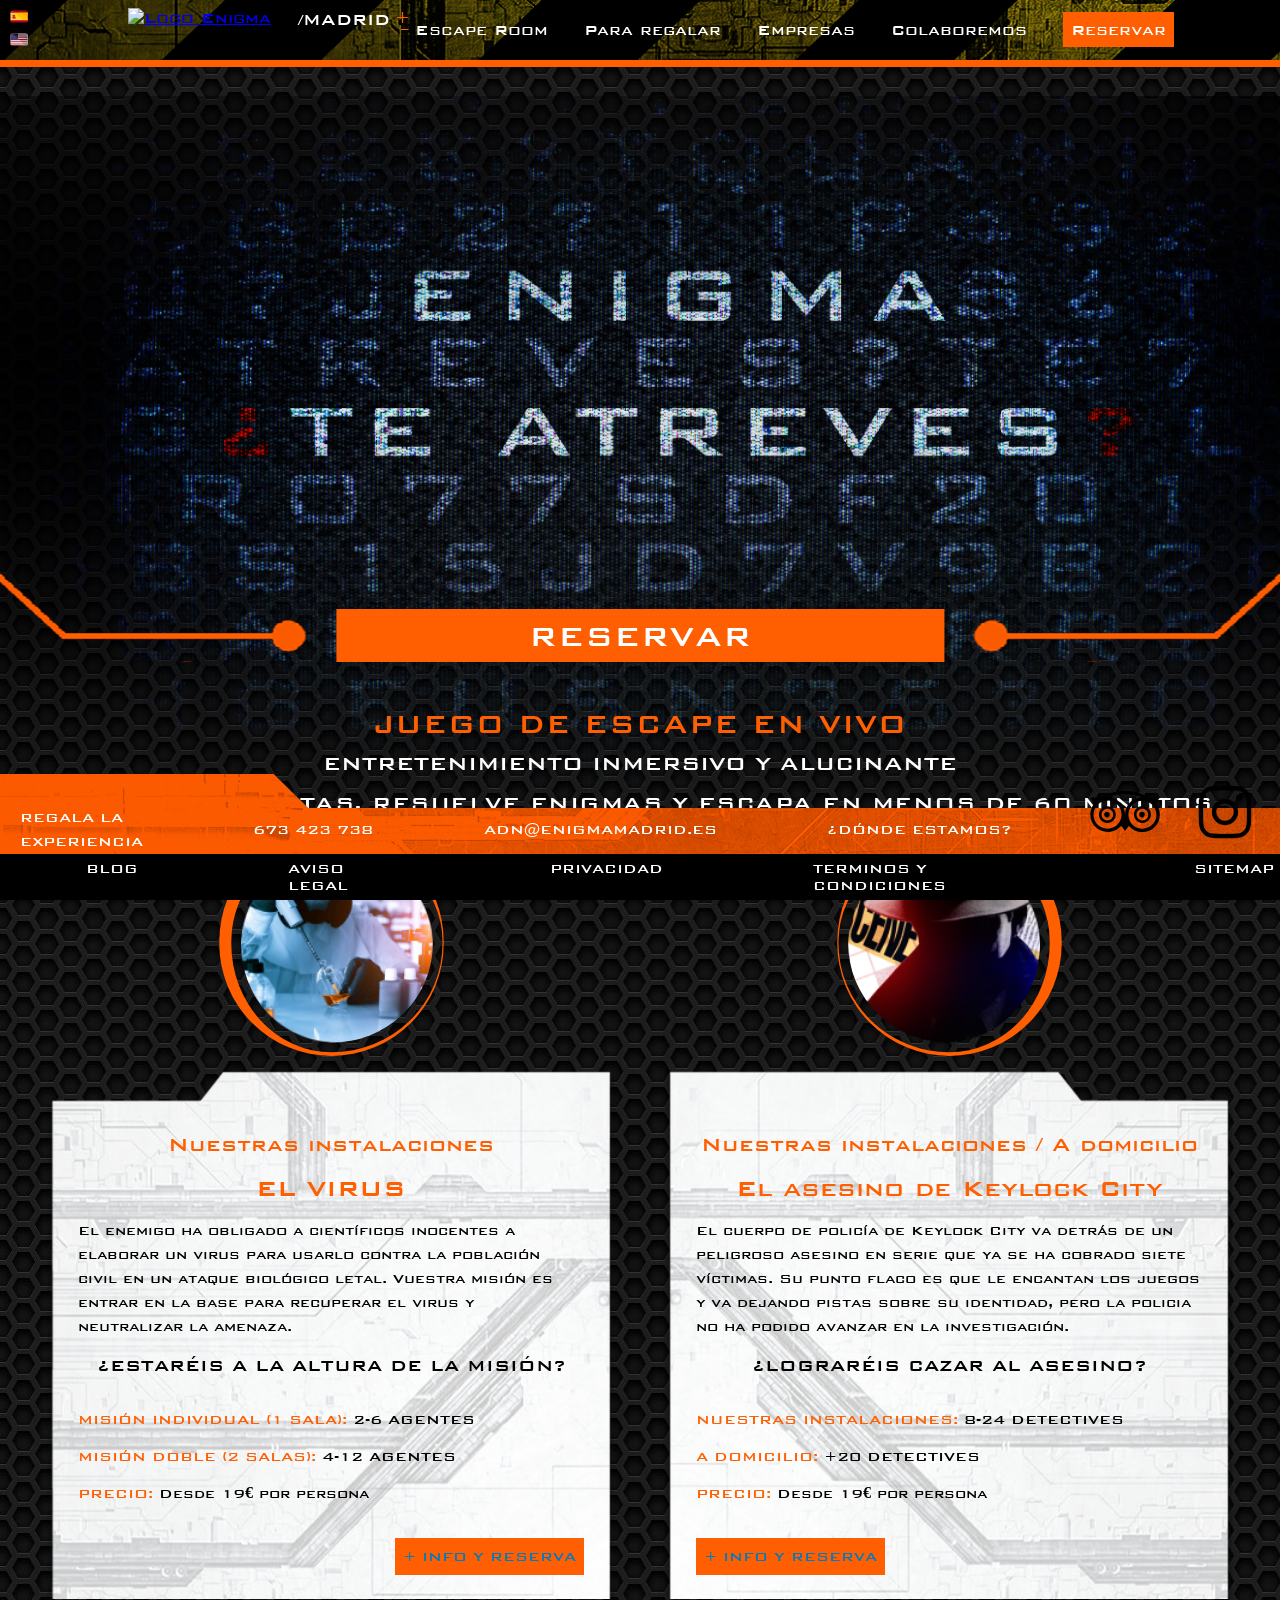
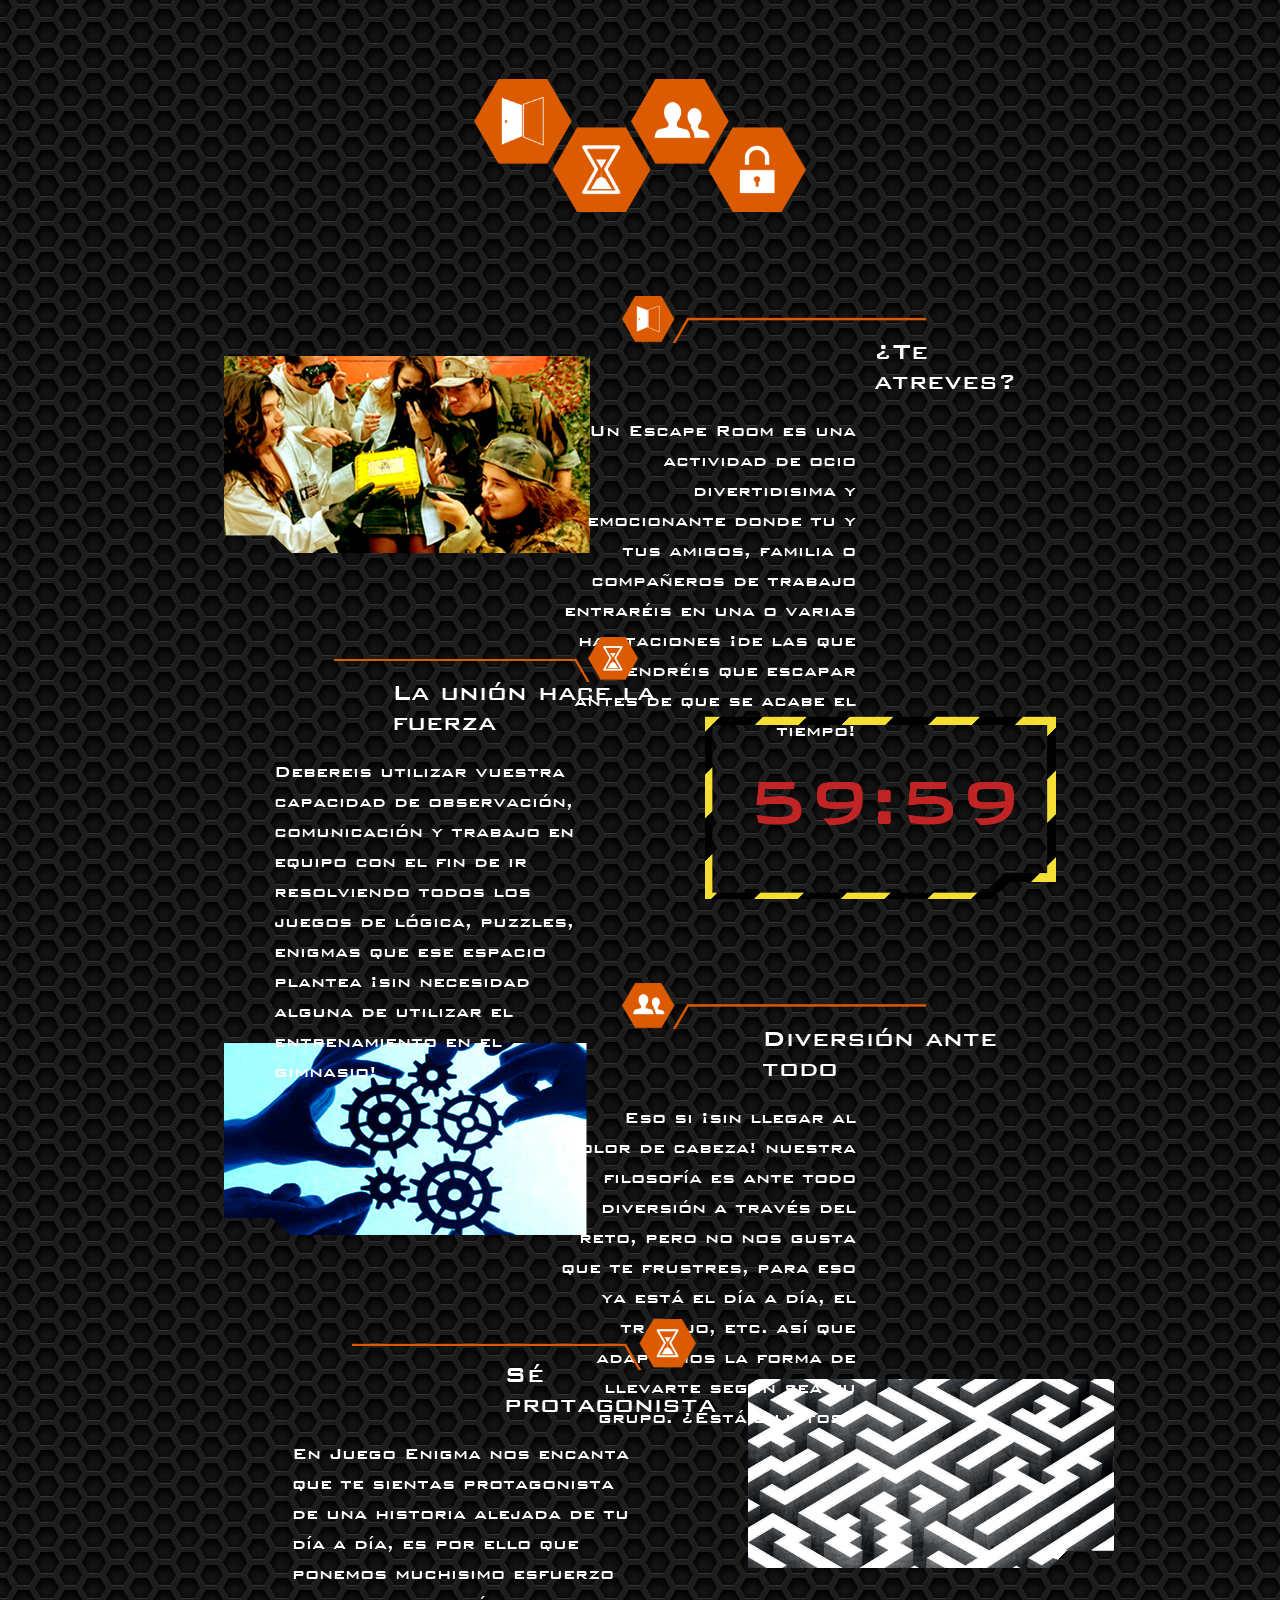
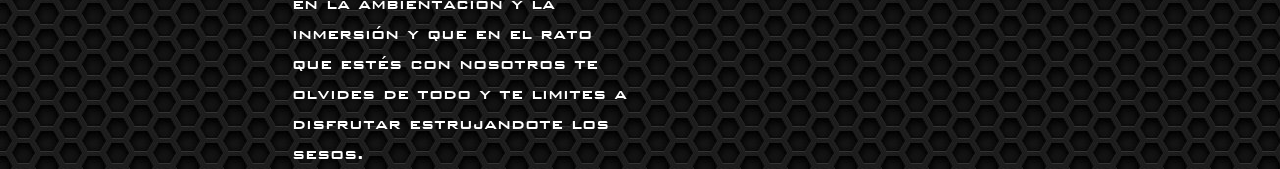
==== index.html @ 51bfeae7 "actualización" ====
<!DOCTYPE html>
<html lang="es">
  <head>
    <meta charset="UTF-8" />
    <meta name="viewport" content="width=device-width, initial-scale=1.0" />
    <title>Juego Enigma Madrid | Escape Room</title>
    <link rel="stylesheet" href="style.css" />
    <link rel="icon" href="../assets/ico/favicon.ico" type="image/x-icon" />
  </head>
  <body>
    <header>
      <div>
        <ul>
          <li>
            <img src="./assets/svg/spain.svg" alt="Icono bandera de España" />
          </li>
          <li>
            <img
              src="./assets/svg/usa.svg"
              alt="Icono bandera de Estados Unidos"
            />
          </li>
        </ul>
      </div>
      <nav>
        <a href="/"
          ><img
            src="https://juegoenigmamadrid.es/wp-content/themes/juegoenigma/images/logo.png?x24212"
            alt="Logo Enigma"
        /></a>
        <div>
          <p>/MADRID</p>
          <span>+</span>
        </div>
        <ul>
          <li>
            <a href="/">Escape Room</a>
          </li>
          <li>
            <a href="./pages/paraRegalar.html">Para regalar</a>
          </li>
          <li><a href="./pages/empresas.html">Empresas</a></li>
          <li><a href="colaboremos.html">Colaboremos</a></li>
          <li>
            <a href="./pages/reservas.html" class="reservas">Reservar</a>
          </li>
        </ul>
      </nav>
    </header>
    <main>
      <div class="main-container">
        <div class="reservas-container">
          <div class="reservas-container-boton">
            <img src="./assets/img/cable_izqiuerdo.png" alt="decoración" />
            <a href="https://juegoenigmamadrid.es/es/reserva/">RESERVAR</a>
            <img src="./assets/img/cable_derecho.png" alt="decoración" />
          </div>
          <div class="reservas-container-texto">
            <p>JUEGO DE ESCAPE EN VIVO</p>
            <p>Entretenimiento Inmersivo Y Alucinante</p>
            <p>
              Encuentra pistas, resuelve enigmas y escapa en menos de 60 minutos
            </p>
          </div>
        </div>
      </div>
      <section class="servicios">
        <article class="servicios-virus">
          <img
            src="./assets/img/virus_b.png"
            alt="Científico con jeringuilla"
          />
          <div class="servicios-virus-contenedor">
            <div class="virus-contenedor-text">
              <p>Nuestras instalaciones</p>
              <h3>EL VIRUS</h3>
              <p>
                El enemigo ha obligado a científicos inocentes a elaborar un
                virus para usarlo contra la población civil en un ataque
                biológico letal. Vuestra misión es entrar en la base para
                recuperar el virus y neutralizar la amenaza.
              </p>
              <h4>¿ESTARÉIS A LA ALTURA DE LA MISIÓN?</h4>
            </div>
            <div class="virus-contenedor-precio">
              <p><span>MISIÓN INDIVIDUAL (1 SALA):</span> 2-6 AGENTES</p>
              <p><span>MISIÓN DOBLE (2 SALAS):</span> 4-12 AGENTES</p>
              <p><span>PRECIO:</span> Desde 19€ por persona</p>
            </div>
            <a href="/" class="virus-contenedor-boton">+ INFO Y RESERVA</a>
          </div>
        </article>
        <article class="servicios-keylock">
          <img src="./assets/img/virus_a.png" alt="Detective sin rostro" />
          <div class="servicios-keylock-contenedor">
            <div class="virus-contenedor-text">
              <p>Nuestras instalaciones / A domicilio</p>
              <h3>El asesino de Keylock City</h3>
              <p>
                El cuerpo de policía de Keylock City va detrás de un peligroso
                asesino en serie que ya se ha cobrado siete víctimas. Su punto
                flaco es que le encantan los juegos y va dejando pistas sobre su
                identidad, pero la policia no ha podido avanzar en la
                investigación.
              </p>
              <h4>¿LOGRARÉIS CAZAR AL ASESINO?</h4>
            </div>
            <div class="virus-contenedor-precio">
              <p><span>NUESTRAS INSTALACIONES:</span> 8-24 DETECTIVES</p>
              <p><span>A DOMICILIO:</span> +20 DETECTIVES</p>
              <p><span>PRECIO:</span> Desde 19€ por persona</p>
            </div>
            <a href="/" class="keylock-contenedor-boton">+ INFO Y RESERVA</a>
          </div>
        </article>
      </section>
      <section class="retos">
        <img
          src="./assets/img/home_icons.png"
          alt="Iconos varios de temática Scape Room: reloj, candado, equipo, puerta"
          class="collage"
        />
        <section class="retos-container">
          <div class="retos-container-1">
            <img
              src="./assets/img/box-01.png"
              alt="Grupo de personas jugando a escape room"
            />
            <div>
              <img src="./assets/img/mini_hexagon_01.png" alt="" />
              <div>
                <h3>¿Te atreves?</h3>
                <p>
                  Un Escape Room es una actividad de ocio divertidisima y
                  emocionante donde tu y tus amigos, familia o compañeros de
                  trabajo entraréis en una o varias habitaciones ¡de las que
                  tendréis que escapar antes de que se acabe el tiempo!
                </p>
              </div>
            </div>
          </div>
          <div class="retos-container-2">
            <div>
              <img src="./assets/img/mini_hexagon_02.png" alt="" />
              <div>
                <h3>La unión hace la fuerza</h3>
                <p>
                  Debereis utilizar vuestra capacidad de observación,
                  comunicación y trabajo en equipo con el fin de ir resolviendo
                  todos los juegos de lógica, puzzles, enigmas que ese espacio
                  plantea ¡sin necesidad alguna de utilizar el entrenamiento en
                  el gimnasio!
                </p>
              </div>
            </div>
            <img
              src="./assets/img/box-02.png"
              alt="Contador con 59 minutos y 59 segundos"
            />
          </div>
          <div class="retos-container-1">
            <img src="./assets/img/box-03.png" alt="Manos uniendo engranajes" />
            <div>
              <img src="./assets/img/mini_hexagon_03.png" alt="" />
              <div>
                <h3 class="engranaje">Diversión ante todo</h3>
                <p>
                  Eso si ¡sin llegar al dolor de cabeza! nuestra filosofía es
                  ante todo diversión a través del reto, pero no nos gusta que
                  te frustres, para eso ya está el día a día, el trabajo, etc.
                  así que adaptamos la forma de llevarte según sea tu grupo.
                  ¿Estáis listos?
                </p>
              </div>
            </div>
          </div>
          <div class="retos-container-2">
            <div>
              <img src="./assets/img/mini_hexagon_04.png" alt="" />
              <div>
                <h3 class="laberinto">Sé protagonista</h3>
                <p>
                  En Juego Enigma nos encanta que te sientas protagonista de una
                  historia alejada de tu día a día, es por ello que ponemos
                  muchisimo esfuerzo en la ambientación y la inmersión y que en
                  el rato que estés con nosotros te olvides de todo y te limites
                  a disfrutar estrujandote los sesos.
                </p>
              </div>
            </div>
            <img src="./assets/img/box-04.png" alt="Laberinto" />
          </div>
        </section>
      </section>
    </main>
    <footer>
      <div class="footer-naranja">
        <div class="footer-texto">
          <a href="">REGALA LA<br />EXPERIENCIA</a>
          <p>673 423 738</p>
          <p>ADN@ENIGMAMADRID.ES</p>
          <a href="">¿DÓNDE ESTAMOS?</a>
        </div>
        <div class="footer-iconos">
          <a href=""
            ><img src="assets/svg/tripadvisor.svg" alt="Tripadvisor"
          /></a>
          <a href=""><img src="assets/svg/instagram.svg" alt="Instagram" /></a>
        </div>
      </div>
      <div class="footer-negro">
        <a href="blog.html">BLOG</a>
        <a href="aviso-legal.html">AVISO LEGAL</a>
        <a href="privacidad.html">PRIVACIDAD</a>
        <a href="terminos-condiciones.html">TERMINOS Y CONDICIONES</a>
        <a href="sitemap.html">SITEMAP</a>
      </div>
    </footer>
  </body>
</html>
---- style.css ----
@font-face {
  font-family: "BankGothic Medium";
  src: url("../assets/fonts/bankGothic/bank gothic medium bt.ttf")
    format("truetype");
  font-weight: 600;
}

@font-face {
  font-family: "Montserrat";
  src: url("./assets/fonts/Montserrat/Montserrat-Regular.ttf")
    format("truetype");
  font-weight: 500;
}

* {
  padding: 0;
  margin: 0;
  box-sizing: border-box;
  font-family: "BankGothic Medium";
}

body {
  background: url("./assets/img/body-back.jpg") repeat;
}

header {
  background-image: url(./assets/img/bg_menu.png);
  display: flex;
  border-bottom: 7px solid #ff5f01;
  padding: 0.5em;
  position: fixed;
  top: 0;
  left: 0;
  width: 100%;
  z-index: 10;
}

header ul {
  list-style-type: none;
}

header div ul {
  display: flex;
  flex-direction: column;
  gap: 0.1em;
}

header ul li img {
  height: 17px;
  width: 22px;
  cursor: pointer;
}

header nav {
  color: white;
  margin: 0 auto;
  display: flex;
  font-size: 18px;
}

header nav .madrid {
  cursor: pointer;
}

header nav img {
  height: 64px;
  width: 216px;
  margin-right: 2em;
}

header nav div {
  display: flex;
  gap: 0.3em;
}

header nav div p {
  font-size: 19px;
  margin-left: -0.5em;
}

header nav div span {
  color: #ff5f01;
  font-weight: bold;
  cursor: pointer;
  height: 1em;
}

header nav ul {
  display: flex;
  gap: 2em;
  margin-left: -0.5em;
}

header nav ul li {
  display: flex;
  align-items: center;
}

header nav ul li:first-child::before {
  content: "– ";
  color: #ff5f01;
  margin-right: 0.4em;
  font-size: 15px;
}

header nav ul li a {
  color: white;
  text-decoration: none;
}

header nav .menu-toggle {
  background-color: transparent;
  color: transparent;
  border: none;
  position: relative;
}

.mobile-menu {
  display: none;
}

.burger {
  width: 35px;
  display: none;
  flex-direction: column;
  justify-content: space-between;
  cursor: pointer;
  z-index: 300;
}

.burger .bar {
  height: 2px;
  width: 100%;
  background: white;
  border-radius: 2px;
  margin: 5px 0;
  margin-right: 1em;
}

.reservas-aion {
  width: 60%;
  margin: 0 auto;
  margin-top: 4em;
}

main {
  margin-top: 6em;
}

.reservas {
  color: white;
  text-decoration: none;
  background-color: #ff5f01;
  padding: 0.5rem;
}

.main-container {
  height: 80vh;
  position: relative;
  background-image: url(./assets/img/home.png);
  background-size: cover;
  overflow: hidden;
}

.reservas-container {
  position: absolute;
  bottom: 0px;
  left: 50%;
  transform: translateX(-50%);
  display: flex;
  flex-direction: column;
  align-items: center;
  text-align: center;
  gap: 0em;
}

.reservas-container .reservas-container-boton {
  text-align: center;
  align-items: center;
  display: flex;
  gap: 1.85em;
}

.reservas-container .reservas-container-texto {
  display: flex;
  flex-direction: column;
  gap: 1em;
}

.reservas-container a {
  text-decoration: none;
  font-size: 35px;
  color: white;
  background-color: #ff5f01;
  padding: 0.235em 5.5em;
  font-weight: bold;
  letter-spacing: 1px;
  display: inline-block;
}

.reservas-container p:first-of-type {
  color: #ff5f01;
  letter-spacing: 1px;
  font-size: 32px;
  margin: 0;
  text-transform: uppercase;
}

.reservas-container p:nth-of-type(2) {
  color: white;
  font-size: 24px;
  text-transform: uppercase;
  margin: 0;
}

.reservas-container p:last-of-type {
  color: white;
  font-size: 24px;
  text-transform: uppercase;
  margin: 0;
  letter-spacing: 0.5px;
}

/*////////TERMINOS Y CONDICIONES////////AVISO LEGAL/////////////PRIVACIDAD/////////////////*/

.main-terminos,
.main-aviso-legal,
.main-privacidad {
  color: white;
  justify-content: center;
  align-items: center;
  margin-top: 30px;
  margin-left: 340px;
  width: 65%;
  padding-bottom: 10%;
}

.main-terminos h2,
.main-aviso-legal h2,
.main-privacidad h2 {
  color: #ff5f01;
  font-family: Arial, Helvetica, sans-serif;
  font-size: 1.5rem;
  margin-bottom: 5px;
}

.main-terminos h3,
.main-aviso-legal h3,
.main-privacidad h3 {
  color: grey;
  font-family: Arial, Helvetica, sans-serif;
  font-size: 1.5rem;
  margin-bottom: 5px;
}

.main-terminos p,
.main-aviso-legal p,
.main-privacidad p {
  color: white;
  font-family: Arial, Helvetica, sans-serif;
  font-weight: 100;
  font-size: 1rem;
  margin-bottom: 40px;
  text-align: justify;
  line-height: 1.5;
}

/*////////////////////////////COLABOREMOS////////////////////////////*/
.body-colaboremos {
  background-image: url(assets/img/bg_colaboremos.jpg);
  margin: 0%;
  padding: 0;
  box-sizing: border-box;
}

.carrusel-1 {
  width: 100%;
  height: 350px;
  overflow: hidden;
  position: relative;
  padding-bottom: 8px;
  background-color: #ff5f01;
}

.contenedor-1 {
  display: flex;
  width: 300%;
  height: 100%;
  animation: deslizar 30s infinite;
}

@keyframes deslizar {
  0%,
  30% {
    transform: translateX(0);
  }

  33.33%,
  63.33% {
    transform: translateX(-33.33%);
  }

  66.66%,
  96.66% {
    transform: translateX(-66.67%);
  }

  100% {
    transform: translateX(0);
  }
}

.contenedor-1 img {
  background-size: cover;
  width: 100%;
  object-fit: cover;
}

.colaboremos {
  margin: 3% 5%;
}

.colaboremos h1 {
  font-size: 40px;
}

.colaboremos h1,
h2,
h3 {
  color: #ff5f01;
}

.colaboremos p {
  color: black;
  font-family: Arial, Helvetica, sans-serif;
  text-align: justify;
  font-size: 20px;
  font-weight: 400;
  line-height: 1.5;
}

.colaboremos button,
.colaboremos a {
  background-color: #ff5f01;
  border: none;
  width: 140px;
  height: 40px;
  color: white;
  text-decoration: none;
}

.colaboremos-contenedor-1 {
  display: flex;
  margin: 3% 20%;
  justify-content: space-between;
  gap: 40px;
  flex-direction: column;
  justify-content: center;
  align-items: center;
}

.colaboremos-contenedor-1 img {
  width: 45%;
}

#colaboremos-separador-1 {
  margin-left: 7%;
  margin-bottom: 0%;
  position: absolute;
  right: 0;
}

.colaboremos-contenedor-2 {
  margin-top: 10%;
  margin-left: 20%;
  margin-bottom: 2%;
  font-size: 25px;
}

.contenedor-2-lista {
  display: flex;
  margin-left: 20%;
  gap: 200px;
  margin-bottom: 3%;
}

.contenedor-2-lista ul {
  padding: 2%;
  list-style: none;
}

.contenedor-2-lista li {
  margin-bottom: 6%;
}

.contenedor-2-lista li::before {
  content: "- ";
  color: black;
}

.contenedor-2-lista img {
  width: 35%;
}

.colaboremos-contenedor-3 {
  display: flex;
  margin: 3% 20%;
  justify-content: space-between;
  gap: 40px;
  flex-direction: column;
  justify-content: center;
  align-items: center;
}

#colaboremos-separador-2 {
  margin-right: 7%;
  margin-bottom: 0%;
  position: absolute;
  left: 0;
}

.colaboremos-contenedor-4 {
  margin-top: 10%;
  margin-right: 17%;
  text-align: right;
  margin-bottom: 2%;
  font-size: 25px;
}

.colaboremos-contenedor-5 {
  display: flex;
  margin-right: 17%;
  margin-bottom: 3%;
  gap: 20px;
}

.colaboremos-contenedor-5 p {
  width: 60%;
}

.contenedor-5-img {
  display: flex;
  justify-content: center;
  align-items: center;
  margin-left: 20%;
  width: 800px;
  height: 350px;
  overflow: hidden;
}

.contenedor-5-img img {
  transform: scale(0.6);
}

.contenedor-6 {
  display: flex;
  gap: 25px;
  justify-content: center;
}

.contenedor-6-cuadrado {
  width: 280px;
  height: 150px;
  background-color: #343434;
  color: white;
  padding-top: 20px;
  padding-left: 20px;
}

.contenedor-6-cuadrado h4 {
  padding-bottom: 5px;
  font-size: 30px;
}

.contenedor-6-cuadrado p {
  background-color: #343434;
  color: white;
  font-size: 15px;
}

.contenedor-6-flecha {
  margin-top: 3%;
  display: flex;
  margin-left: 17%;
}

.contenedor-6-flecha p {
  background-color: #343434;
  width: 950px;
}

.contenedor-6-boton {
  margin-top: 2%;
  margin-bottom: 3%;
  text-align: right;
  margin-right: 17%;
}

#colaboremos-separador-3 {
  margin-left: 7%;
  margin-bottom: 0%;
  position: absolute;
  right: 0;
}

.contenedor-7 {
  margin-top: 10%;
  margin-left: 20%;
  margin-bottom: 2%;
  font-size: 25px;
}

.contenedor-7-conjunto {
  display: flex;
  margin-left: 25%;
}

.contenedor-7-conjunto img {
  width: 300px;
  margin-right: 11%;
}

.contenedor-7-conjunto p {
  justify-content: center;
  margin-right: 23%;
}

.contenedor-7-conjunto-boton {
  margin-right: 17%;
  text-align: right;
  margin-bottom: 3%;
}

#colaboremos-separador-4 {
  margin-right: 7%;
  margin-bottom: 0%;
  position: absolute;
  left: 0;
}

.contenedor-8 {
  margin-top: 10%;
  margin-right: 17%;
  text-align: right;
  margin-bottom: 2%;
  font-size: 25px;
}

.contenedor-8-conjunto {
  display: flex;
  margin-left: 10%;
  margin-top: 3%;
}

.contenedor-8-conjunto img {
  width: 600px;
  margin-right: 17%;
  margin-left: 2%;
}

.contenedor-8-conjunto p {
  justify-content: center;
  margin-left: 20%;
  margin-bottom: 3%;
}

.contenedor-8-conjunto-boton {
  text-align: right;
}

.contenedor-final {
  text-align: center;
  font-size: 22px;
  margin: 7% 17%;
  margin-bottom: 4%;
}

.carrusel-2 {
  width: 60%;
  height: 120px;
  margin-bottom: 10%;
  margin-left: 20%;
  overflow: hidden;
  position: relative;
}

.contenedor-2 {
  display: flex;
  align-items: center;
  width: 100%;
  animation: deslizar-2 20s infinite;
}

.contenedor-2 img {
  width: 150px;
  margin: 5px 5px;
}

.slide-1 {
  width: 100%;
  display: flex;
  align-items: center;
  margin-left: 15%;
  margin-right: 23%;
  gap: 20px;
}

.slide-2 {
  width: 100%;
  display: flex;
  justify-content: center;
  margin-right: 23%;
  gap: 20px;
}

.slide-3 {
  width: 100%;
  align-items: center;
  display: flex;
  justify-content: center;
  margin-right: 15%;
  gap: 20px;
}

@keyframes deslizar-2 {
  0%,
  30% {
    transform: translateX(0);
  }

  33.33%,
  63.33% {
    transform: translateX(-90.33%);
  }

  66.66%,
  96.66% {
    transform: translateX(-180.67%);
  }

  100% {
    transform: translateX(0);
  }
}

/*////////////////////////////SERVICIOS////////////////////////////*/
.servicios {
  display: flex;
  margin: 0 auto;
  justify-content: center;
  margin-top: 2em;
  gap: 3em;
}

.servicios-virus {
  width: 35.625em;
  display: flex;
  flex-direction: column;
  align-items: center;
  height: 100%;
  gap: 2em;
}

.servicios-virus img {
  padding: 0.5em;
  border-top: 10px solid #ff5f01;
  border-right: 1px solid #ff5f01;
  border-bottom: 3px solid #ff5f01;
  border-left: 10px solid #ff5f01;
  border-radius: 20em;
  transform: scale(1.2);
}

.servicios-virus-contenedor {
  display: flex;
  flex-direction: column;
  justify-content: space-between;
  background-image: url(./assets/img/metal_izquierdo.png);
  background-size: cover;
  gap: 2em;
  height: 100%;
  padding: 4em 2em 1.5em 2em;
}

.virus-contenedor-text {
  display: flex;
  flex-direction: column;
  align-items: center;
  justify-content: center;
  gap: 1em;
}

.virus-contenedor-text p:first-of-type {
  color: #ff5f01;
  font-size: 24px;
}

.virus-contenedor-text :nth-child(2) {
  font-size: 28px;
}

.virus-contenedor-text :nth-child(3) {
  color: black;
  font-size: 16px;
  line-height: 24px;
}

.virus-contenedor-text :last-child {
  font-size: 20px;
  font-weight: 700;
}

.virus-contenedor-precio {
  display: flex;
  flex-direction: column;
  gap: 0.8em;
}

.virus-contenedor-precio span {
  color: #ff5f01;
}

.virus-contenedor-precio p {
  color: black;
  font-size: 16px;
}

.virus-contenedor-boton {
  text-decoration: none;
  color: #007bbf;
  background-color: #ff5f01;
  padding: 0.65em 0.5em;
  align-self: flex-end;
}

.servicios-keylock {
  width: 35.625em;
  display: flex;
  flex-direction: column;
  align-items: center;
  height: 100%;
  gap: 2em;
}

.servicios-keylock img {
  padding: 0.5em;
  border-top: 10px solid #ff5f01;
  border-right: 10px solid #ff5f01;
  border-bottom: 3px solid #ff5f01;
  border-left: 1px solid #ff5f01;
  border-radius: 20em;
  transform: scale(1.2);
}

.servicios-keylock-contenedor {
  display: flex;
  flex-direction: column;
  justify-content: space-between;
  background-image: url(./assets/img/metal_derecho.png);
  background-size: cover;
  gap: 2em;
  height: 100%;
  padding: 4em 2em 1.5em 2em;
}

.keylock-contenedor-boton {
  text-decoration: none;
  color: #007bbf;

  background-color: #ff5f01;
  padding: 0.65em 0.5em;
  align-self: flex-start;
}

/*////////////////////////////RETOS////////////////////////////*/
.retos {
  display: flex;
  flex-direction: column;
  width: 65%;
  margin: 0 auto;
  margin-top: 5em;
  margin-bottom: 10em;
}

.retos .collage {
  width: 40%;
  margin: 0 auto;
  margin-bottom: 9em;
}

.retos-container {
  display: flex;
  flex-direction: column;
  height: 100%;
  gap: 9em;
  margin: 0 auto;
}

.retos-container img {
  width: 44%;
}

.retos-container-1 {
  width: 100%;
  display: flex;
  gap: 2em;
}

.retos-container-1 div {
  position: relative;
  width: 100%;
}

.retos-container-1 div img {
  width: 70%;
  position: absolute;
  top: -60px;
}

.retos-container-1 div h3 {
  color: white;
  font-size: 28px;
  position: absolute;
  top: -20px;
  position: relative;
  margin-left: 9em;
}

.retos-container-1 div .engranaje {
  margin-left: 5em;
}

.retos-container-1 div p {
  color: white;
  font-size: 20px;
  width: 70%;
  position: absolute;
  right: 200px;
  line-height: 1.5;
  text-align: right;
  margin: 0 auto;
}

.retos-container-2 {
  width: 100%;
  display: flex;
  gap: 2em;
}

.retos-container-2 div {
  position: relative;
  width: 100%;
}

.retos-container-2 div img {
  width: 70%;
  position: absolute;
  top: -60px;
  right: 20px;
}

.retos-container-2 div h3 {
  color: white;
  font-size: 28px;
  position: absolute;
  top: -20px;
  position: relative;
  margin-left: 6em;
}

.retos-container-2 div .laberinto {
  margin-left: 10em;
}

.retos-container-2 div p {
  color: white;
  font-size: 20px;
  width: 70%;
  position: absolute;
  right: 80px;
  line-height: 1.5;
  text-align: left;
  margin: 0 auto;
}

/*////////////////////////////REGALOS////////////////////////////*/
.regalo-section {
  display: flex;
  justify-content: center;
  width: 65%;
  margin: 0 auto;
  margin-top: 5em;
}

.regalo {
  display: grid;
  grid-template-columns: 1fr 1fr;
  grid-template-rows: auto auto;
  align-items: start;
  padding: 3rem;
  color: white;
}

.regalo-texto {
  grid-column: 1;
  grid-row: 1;
}

.regalo-texto h2 {
  color: #ff5f01;
  margin-bottom: 0.5rem;
  font-size: 1.75em;
}

.regalo-texto .intro {
  text-transform: uppercase;
  font-size: 0.9rem;
  color: white;
  margin-bottom: 1rem;
}

.regalo img:nth-of-type(1) {
  grid-column: 2;
  grid-row: 1;
  width: 100%;
  height: auto;
  align-self: start;
  margin-left: 1em;
}

.regalo img:nth-of-type(2) {
  grid-column: 1;
  grid-row: 2;
  width: 100%;
  padding-right: 1em;
  border-right: 5px solid #ff5f01;
}

.regalo > p {
  grid-column: 2;
  grid-row: 2;
  line-height: 1.6;
  margin-left: 1em;
  font-weight: 900;
}

.opciones-section {
  display: flex;
  justify-content: center;
  width: 65%;
  margin: 0 auto;
}

.opciones {
  display: grid;
  grid-template-columns: 1fr 1fr;
  grid-template-rows: auto auto;
  gap: 2em;
  align-items: start;
  padding: 3rem;
  color: white;
}

.opciones .opciones-img {
  width: 100%;
}

.opciones-texto {
  grid-column: 2;
  grid-row: 1;
  text-align: right;
  position: relative;
}

.opciones-texto h2 {
  color: #ff5f01;
}

.opciones-texto p {
  width: 95%;
  position: absolute;
  right: 0;
}

.bono-section {
  width: 100%;
  height: 100%;
  padding: 2.5em;
  padding-bottom: 4em;
  background-image: url(./assets/img/metal_izquierdo.png);
  display: flex;
  flex-direction: column;
  align-items: center;
  gap: 2em;
  position: relative;
}

.bono-section img {
  width: 100%;
  background-size: cover;
}

.bono-contenido h3 {
  color: #ff5f01;
  font-size: 1.5em;
}

.bono-contenido p {
  color: black;
  font-weight: bold;
}

.bono-contenido .nota {
  color: #ff5f01;
}

.bono-boton {
  position: absolute;
  right: 2.5em;
  color: white;
  text-decoration: none;
  background-color: #ff5f01;
  padding: 0.5em 1em;
  margin-top: 1em;
}

.fajo-section {
  width: 100%;
  height: 100%;
  padding: 2.5em;
  padding-bottom: 4em;
  background-image: url(./assets/img/metal_derecho.png);
  display: flex;
  flex-direction: column;
  align-items: center;
  gap: 2em;
  position: relative;
}

.fajo-section img {
  width: 100%;
  background-size: cover;
}

.fajo-contenido h3 {
  color: #ff5f01;
  font-size: 1.5em;
}

.fajo-contenido p {
  color: black;
  font-weight: bold;
}

.fajo-contenido .nota {
  color: #ff5f01;
}

.fajo-boton {
  position: absolute;
  left: 2.5em;
  color: white;
  text-decoration: none;
  background-color: #ff5f01;
  padding: 0.5em 1em;
  margin-top: 1em;
}

/*/ ///////////////////////////COMPRAR////////////////////////////*/

.comprar {
  background-color: #000000;
  width: 60%;
  margin: 0 auto;
  border-radius: 1.875em;
  padding: 2em;
  margin-bottom: 10em;
}

.grid-comprar {
  display: grid;
  grid-template-columns: 1fr 1fr;
  gap: 2rem;
}

.comprar-virus {
  display: flex;
  flex-direction: column;
  align-items: center;
  gap: 0.7em;
}

.comprar-virus-title {
  background-image: url(./assets/img/default.jpg);
  background-size: cover;
  font-size: 2.25em;
  font-weight: 700;
  border-radius: 0.5em;
  width: 100%;
  height: 4em;
  position: relative;
  display: flex;
  align-items: flex-end;
  justify-content: flex-start;
  padding: 0.8em;
}

.comprar-virus-title p {
  font-family: "Montserrat";
  font-size: 1em;
  text-shadow: 2px 2px 6px rgba(0, 0, 0, 1);
}

.comprar-virus-paragraph {
  width: 90%;
  font-family: "Montserrat";
}

.comprar-virus-form {
  font-family: "Montserrat";
  color: white;
  margin-top: 1em;
  margin-top: auto;
}

.comprar-virus-form label {
  display: block;
  font-size: 0.8em;
  margin-bottom: 0.3em;
  font-family: "Montserrat";
  font-weight: bold;
}

.comprar-virus-form select {
  width: 100%;
  padding: 0.7em;
  border-radius: 0.3em;
  border: none;
  font-size: 1em;
  font-weight: bold;
  font-family: "Montserrat";
}

.total-compra {
  display: flex;
  justify-content: right;
  align-items: center;
  gap: 0.5em;
  margin-top: 0.8em;
  font-weight: 600;
  font-family: "Montserrat";
  font-size: 1.2em;
}

.total-compra button {
  background-color: #28a745;
  color: white;
  border: none;
  font-weight: bold;
  border-radius: 0.3em;
  padding: 0.6em 1em;
  cursor: pointer;
  font-size: 0.95em;
  transition: background 0.2s ease-in-out;
  font-family: "Montserrat";
}

.total-compra button:hover {
  background-color: #218838;
}

.comprar-keylock {
  display: flex;
  flex-direction: column;
  align-items: center;
  gap: 0.7em;
}

.comprar-keylock-title {
  background-image: url(./assets/img/uploads.png);
  background-size: cover;
  font-size: 2.25em;
  font-weight: 700;
  border-radius: 0.5em;
  width: 100%;
  height: 4em;
  position: relative;
  display: flex;
  align-items: flex-end;
  justify-content: flex-start;
  padding: 0.8em;
}

.comprar-keylock-title p {
  font-family: "Montserrat";
  font-size: 1em;
  text-shadow: 3px 3px 10px rgba(0, 0, 0, 1);
}

.comprar-keylock-paragraph {
  width: 90%;
  font-family: "Montserrat";
}

/*////////////////////////////EMPRESAS////////////////////////////*/

.body-empresas {
  background: url("./assets/img/noise_tile-white.jpg") repeat;
}

.slider {
  position: relative;
  width: 100%;
  height: 23em;
  overflow: hidden;
  border-bottom: 4px solid #ff5f01;
}

.slides {
  display: flex;
  transition: transform 1s ease;
  height: 100%;
}

.slide {
  min-width: 100%;
  height: 100%;
  position: relative;
  transition: transform 2s ease;
}

.slide img {
  width: 100%;
  height: 100%;
  object-fit: cover;
  display: block;
}

.slide:first-child img {
  object-position: top;
}

.slide h2 {
  position: absolute;
  bottom: 20px;
  left: 40px;
  color: white;
  font-size: 1.5em;
  text-transform: uppercase;
  text-shadow: 2px 2px 6px #000;
}

.prev,
.next {
  position: absolute;
  top: 50%;
  transform: translateY(-50%);
  font-size: 2.5em;
  color: white;
  background-color: rgba(0, 0, 0, 0.4);
  padding: 10px;
  cursor: pointer;
  z-index: 10;
  border-radius: 4px;
  user-select: none;
}

.prev:hover,
.next:hover {
  background-color: rgba(0, 0, 0, 0.7);
}

.prev {
  left: 1em;
}
.next {
  right: 1em;
}

.dots {
  position: absolute;
  bottom: 1em;
  right: 15em;
}

.dot {
  height: 1em;
  width: 1em;
  margin: 0 5px;
  background-color: #fff;
  border-radius: 50%;
  display: inline-block;
  cursor: pointer;
  border: 2px solid gray;
}

.dot.active {
  background-color: #ff5f01;
  border: 2px solid #7f2f00;
}

.empresas {
  width: 60%;
  margin: 0 auto;
  display: flex;
  flex-direction: column;
  gap: 2em;
  margin-top: 3em;
}

.empresas h1 {
  color: #ff5f01;
  font-size: 2.5em;
  margin: 0 auto;
}

.empresas p {
  color: #000;
  font-weight: bold;
}

.empresas img {
  width: 35%;
  margin: 0 auto;
  margin-bottom: 5em;
}

.icono-teambuilding {
  position: absolute;
  right: 0;
}

.team-cont-1 {
  margin-top: 6.5%;
  margin-left: 23%;
  display: flex;
  flex-direction: column;
  gap: 0.8em;
}

.team-cont-1 h2 {
  font-size: 2em;
}

.team-cont-1 h3 {
  font-size: 1.5em;
}

.team-cont-2 {
  display: flex;
  width: 60%;
  margin: 0 auto;
  gap: 2em;
  height: 100%;
  margin-top: 3.5em;
}

.team-cont-2 p {
  color: #000;
  font-weight: bold;
  width: 60%;
  font-size: 1.2em;
}

.team-cont-2 img {
  width: 63%;
  height: auto;
  max-height: 300px;
  object-fit: cover;
}

.team-cont-3 {
  width: 60%;
  margin: 0 auto;
  display: flex;
  margin-top: 3em;
  gap: 1em;
}

.team-cont-3 div {
  width: 50%;
  border: 5px solid #000;
  padding: 1.5em;
  display: flex;
  flex-direction: column;
  gap: 1em;
}

.team-cont-3 div p {
  color: #000;
  text-align: right;
  width: 85%;
  margin-left: auto;
  font-weight: bold;
}

.team-cont-3 div a {
  text-decoration: none;
  color: white;
  background-color: #ff5f01;
  margin-left: auto;
  margin-top: auto;
  padding: 0.5em 0.5em;
  display: flex;
  justify-content: center;
  align-items: center;
}

.icono-publi {
  position: absolute;
  right: 0;
}

.publi-cont-2 {
  width: 58%;
  margin: 0 auto;
  display: flex;
  flex-direction: column;
  gap: 1em;
  margin-top: 0.7em;
}

.publi-cont-2 p {
  color: #000;
  font-weight: bold;
  font-size: 1em;
}

.publi-cont-3-1 section {
  display: flex;
  margin-top: auto;
  justify-content: space-between;
}

.publi-cont-3-1 section a {
  display: flex;
  flex-direction: column;
  padding: auto;
  font-size: 15px;
  margin-left: 0;
}

.publi-cont-3-1 section a span {
  font-size: 10px;
}

.icono-lupa {
  position: absolute;
  left: 0;
}

.personal-cont-1 {
  margin-top: 6.5%;
  margin-right: 20%;
  display: flex;
  flex-direction: column;
  gap: 0.8em;
  text-align: right;
}

.personal-cont-1 h2 {
  font-size: 2em;
}

.personal-cont-1 h3 {
  font-size: 1.5em;
}

.personal-cont-2 {
  display: flex;
  width: 60%;
  margin: 0 auto;
  gap: 2em;
  height: 100%;
  margin-top: 3.5em;
}

.personal-cont-2 p {
  color: #000;
  font-weight: bold;
  width: 60%;
  font-size: 1.2em;
}

.personal-cont-2 img {
  width: 63%;
  height: auto;
  max-height: 300px;
  object-fit: cover;
}

.personal-cont-3 {
  display: flex;
  width: 60%;
  margin: 0 auto;
  gap: 2em;
  height: 100%;
}

.personal-cont-3 div {
  width: 25%;
  background-color: #343434;
  max-height: 210px;
  padding: 1.25em;
  display: flex;
  flex-direction: column;
  margin-top: 4em;
}

.personal-cont-3 h2 {
  color: white;
  font-size: 2em;
  margin-bottom: 0.2em;
}

.personal-cont-3 h3 {
  color: white;
  width: 70%;
}

.personal-cont-3 p {
  font-size: 0.75em;
}

.personal-cont-3 img {
  margin-left: auto;
  margin-top: auto;
  width: 22%;
}

/*/ ///////////////////////////CARRUSEL////////////////////////////*/
.carrusel {
  width: 80%;
  margin: 3em auto;
  overflow: hidden;
  background: url("../assets/img/noise_tile-white.jpg") repeat;
  margin-bottom: 20em;
  margin-top: 6em;
  display: flex;
  flex-direction: column;
  gap: 7em;
}

.carrusel h2 {
  color: #ff5f01;
  font-size: 2em;
  width: 75%;
  text-align: center;
  margin: 0 auto;
  margin-bottom: 1.5em;
}

.carrusel-container {
  display: flex;
  width: 400%;
  transition: transform 0.8s ease-in-out;
}

.carrusel-container > div {
  flex: 0 0 25%;
  display: flex;
  justify-content: space-around;
  align-items: center;
}

.carrusel img {
  height: 80px;
  width: auto;
  transition: transform 0.3s ease;
}

.carrusel-container > div:last-child {
  justify-content: center;
  gap: 4em;
}
/*/ ///////////////////////////RESERVAS////////////////////////////*/

.reservar-title {
  margin-top: 8em;
  position: relative;
  display: flex;
  justify-content: center;
}

.reservar-title h1 {
  color: #fff;
  font-size: 2.5em;
  position: relative;
  padding: 0 0.5em;
}

.reservar-title h1::before,
.reservar-title h1::after {
  content: "";
  position: absolute;
  top: 50%;
  width: 100%;
  height: 3px;
  background: #ff5f01;
}

.reservar-title h1::before {
  left: -100%;
}

.reservar-title h1::after {
  right: -100%;
}

.reservar-contenedor {
  width: 60%;
  margin: 0 auto;
  display: flex;
  flex-direction: column;
  gap: 1em;
  margin-top: 4.5em;
}

.reservar-contenedor div {
  width: 85%;
}

.reservar-contenedor div span {
  color: #ff5f01;
}

/*/ ///////////////////////////FOOTER////////////////////////////*/
footer {
  position: fixed;
  bottom: 0;
  left: 0;
  width: 100%;
  z-index: 10;
}

.footer-responsive {
  display: none;
}

.footer-naranja {
  display: flex;
  background-image: url(assets/svg/bg_footer.png);
  padding: 20px 20px;
  justify-content: space-between;
  height: 80px;
}

.footer-naranja a,
p {
  color: white;
  text-decoration: none;
  font-size: 23px;
  font-weight: bold;
}

.footer-texto {
  display: flex;
  margin-top: 2em;
  align-items: center;
  align-self: center;
  width: 80%;
  justify-content: space-between;
}

.footer-texto a,
p {
  font-size: 16px;
  line-height: 24px;
  font-weight: bold;
}

.footer-iconos {
  display: flex;
  align-items: center;
  gap: 30px;
}

.footer-naranja img {
  width: 70px;
}

.footer-negro {
  display: flex;
  background-color: black;
  gap: 70px;
  padding: 6px 6px;
}

.footer-negro a {
  text-decoration: none;
  color: white;
  margin-left: 80px;
}

.panel-donde {
  display: none;
}

.panel-madrid-modal {
  position: fixed;
  inset: 0;
  background: rgba(0, 0, 0, 0.7);
  display: none;
  justify-content: center;
  align-items: center;
  z-index: 5000;
  background: rgba(0, 0, 0, 0.55);
  backdrop-filter: blur(6px);
  -webkit-backdrop-filter: blur(6px);
  width: 100vw;
}

.panel-madrid-modal.panel-open {
  display: flex;
}

.panel-madrid-box {
  width: 90%;
  max-width: 900px;
  height: 80vh;
  background: transparent;
  border: none;
  position: relative;
  padding: 20px;
  overflow-y: auto;
  padding: 0;
  width: 100%;
}

.panel-madrid-close {
  position: absolute;
  top: 5px;
  right: 10px;
  background: transparent;
  color: white;
  border: none;
  font-size: 30px;
  cursor: pointer;
}

.mapa-madrid-img {
  width: 100%;
  height: auto;
  display: block;
}

.body-no-scroll {
  overflow: hidden;
  height: 100vh;
}

@media (max-width: 768px) {
  header {
    padding: 0;
    height: 60px;
    border-bottom: none;
  }

  header > div {
    display: none;
    height: 100%;
  }

  header nav {
    width: 100%;
    height: 100%;
    display: flex;
    justify-content: space-between;
    align-items: center;
    position: relative;
  }

  header nav img {
    height: 50px;
    width: auto;
    margin-right: 0;
  }

  header nav div {
    display: flex;
    gap: 0;
    align-items: center;
  }

  header nav div p {
    font-size: 15px;
  }

  header nav div span {
    font-size: 100%;
    padding: 0;
    height: 100%;
  }

  header nav .madrid {
    display: flex;
    align-items: center;
    flex-direction: column;
  }

  header nav .madrid p {
    position: absolute;
    font-size: 1em;
    margin-bottom: 1em;
  }

  header nav .madrid span {
    font-size: 40px;
    height: 10%;
    margin-top: 0.3em;
  }

  header nav ul {
    display: none;
  }

  .burger {
    display: flex;
  }

  .mobile-menu {
    display: flex;
    flex-direction: column;
    background: black;
    position: absolute;
    right: 0;
    top: 47px;
    padding: 20px 20px 0 20px;
    width: 100vw;
    z-index: 500;
    gap: 1.38em;
    max-height: 0;
    opacity: 0;
    overflow: hidden;
    transform: translateY(-10px);
    transition: max-height 0.5s ease-in-out, opacity 0.5s ease-in-out,
      transform 0.5s ease-in-out;
  }

  .mobile-menu.open {
    max-height: 1000px;
    opacity: 1;
    transform: translateY(0);
  }

  .mobile-menu span a {
    color: white;
    text-decoration: none;
    font-size: 18px;
  }

  .mobile-menu .flags {
    display: flex;
    gap: 1em;
    margin-top: 10px;
  }

  .mobile-menu .flags img {
    width: 16px;
    height: auto;
  }

  .btn-reservar-mobile {
    background: #ff5f01;
    color: white;
    text-decoration: none;
    display: block;
    width: 100vw;
    padding: 0.7em 0;
    text-align: center;
    font-size: 18px;
    font-weight: bold;
  }

  .btn-reservar-sticky {
    display: block;
    background: #ff5f01;
    color: white;
    text-decoration: none;
    text-align: center;
    font-size: 18px;
    font-weight: bold;
    width: 100vw;
    padding: 0.67em 0;
    position: sticky;
    top: 58px;
    z-index: 200;
  }

  .btn-reservar-sticky.hidden {
    display: none;
  }

  .footer {
    display: none;
  }

  .footer-responsive {
    display: flex;
    width: 100%;
    background-color: #ff5f01;
    justify-content: space-between;
    gap: 1em;
  }

  .footer-responsive p {
    width: 100%;
    align-items: center;
    text-align: center;
    cursor: pointer;
    font-size: 0.8em;
  }

  .tooltip {
    position: relative;
    text-decoration: none;
    color: #fff;
  }

  .tooltip-text {
    visibility: hidden;
    background-color: #333;
    color: #fff;
    padding: 5px 8px;
    border-radius: 5px;
    position: absolute;
    bottom: 120%;
    left: 50%;
    transform: translateX(-50%);
    white-space: nowrap;
    opacity: 0;
    transition: opacity 0.2s;
  }

  .tooltip:hover .tooltip-text {
    visibility: visible;
    opacity: 1;
  }

  .panel-donde {
    position: fixed;
    inset: 0;
    background: rgba(0, 0, 0, 0.7);
    display: none;
    justify-content: center;
    align-items: center;
    z-index: 5000;
  }

  .panel-donde--open {
    display: flex;
  }

  .panel-donde__box {
    width: 90%;
    max-width: 900px;
    height: 95vh;
    background: #000;
    border: 4px solid #ff5f01;
    position: relative;
    padding: 20px;
  }

  .panel-donde__box .box-direction {
    font-size: 14px;
  }

  .panel-donde__box button {
    color: #fff;
  }

  .panel-donde__box div {
    text-align: right;
  }

  .panel-donde__box div img {
    width: 5%;
  }

  .panel-donde__box div p {
    font-size: 12px;
    height: 19px;
    display: flex;
    align-items: center;
    justify-content: flex-end;
    gap: 0.5em;
  }

  .panel-donde__box iframe {
    width: 100%;
    height: 80%;
    margin-top: 1em;
    margin-bottom: auto;
  }

  .panel-donde__close {
    position: absolute;
    top: 5px;
    right: 10px;
    background: transparent;
    border: none;
    font-size: 30px;
    cursor: pointer;
  }

  .panel-madrid-modal {
    width: 100vw;
  }

  .panel-madrid-box {
    padding: 0;
    align-self: flex-end;
  }
}
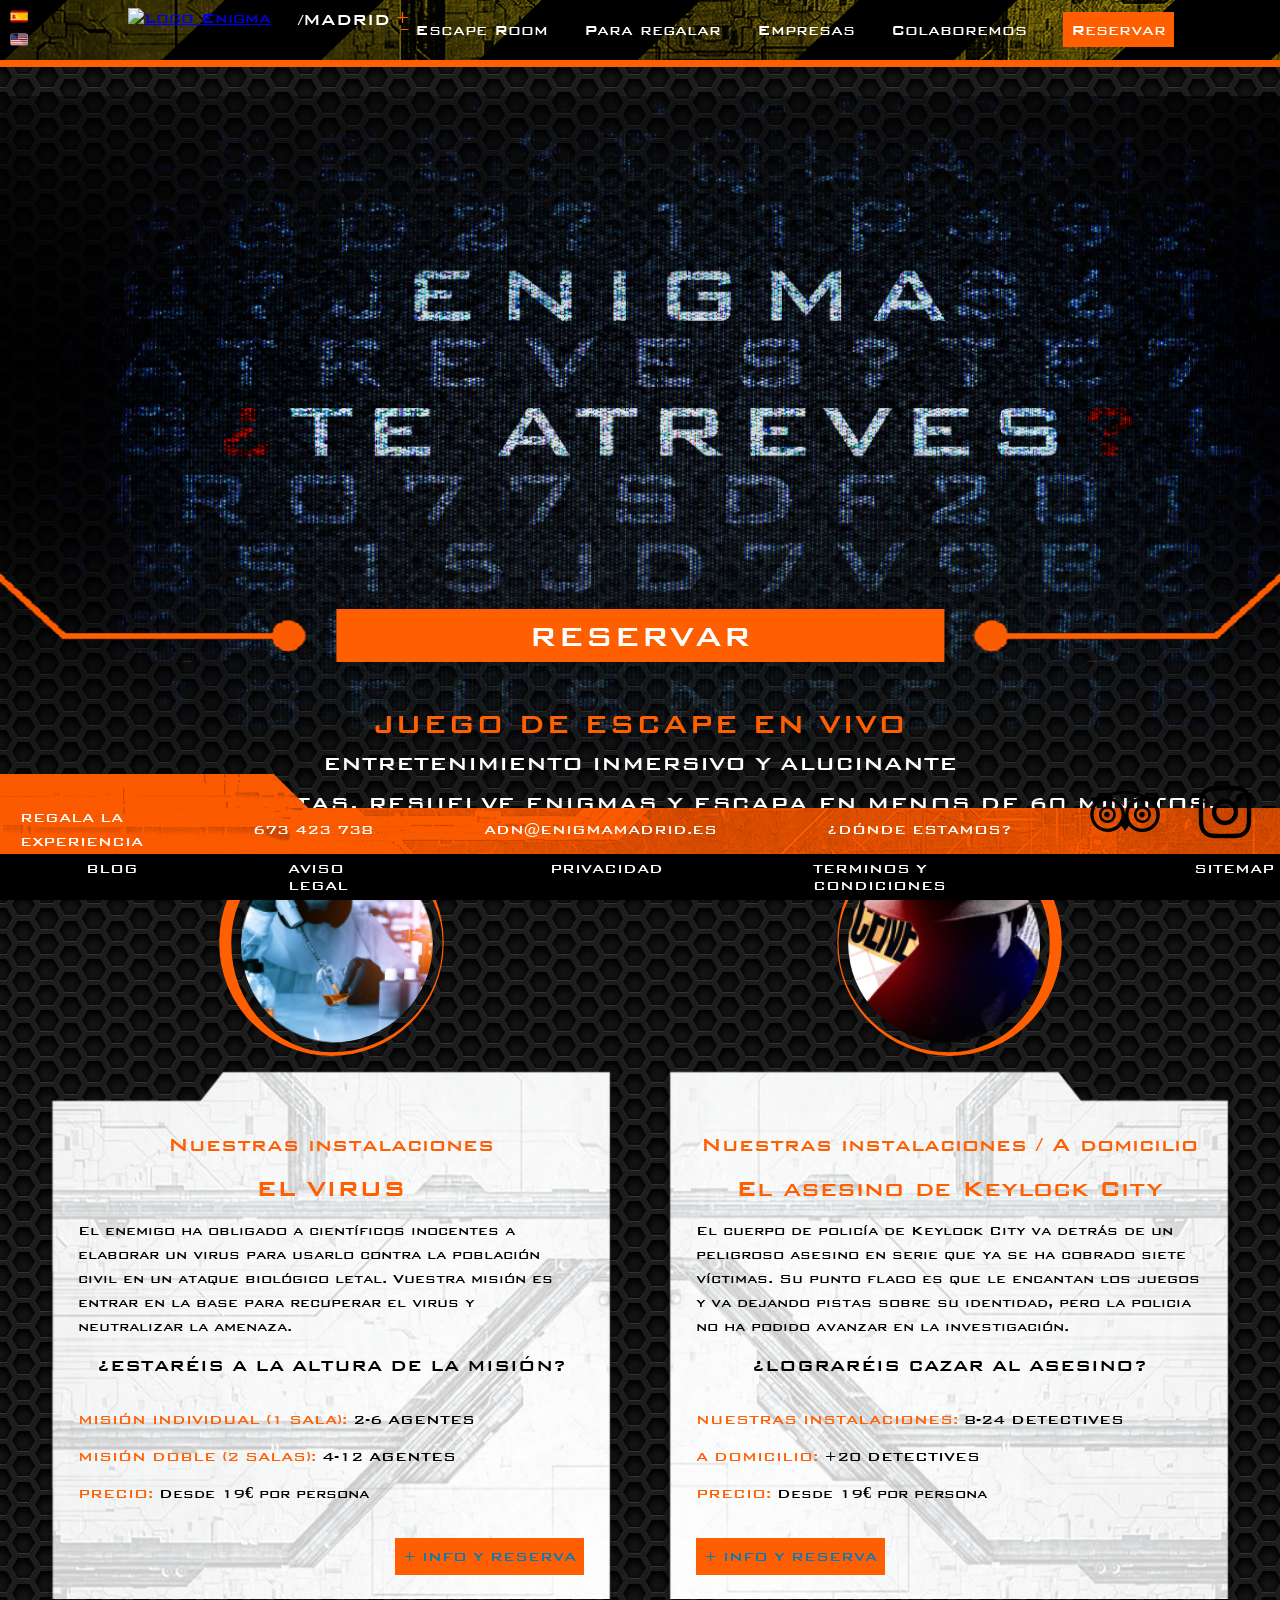
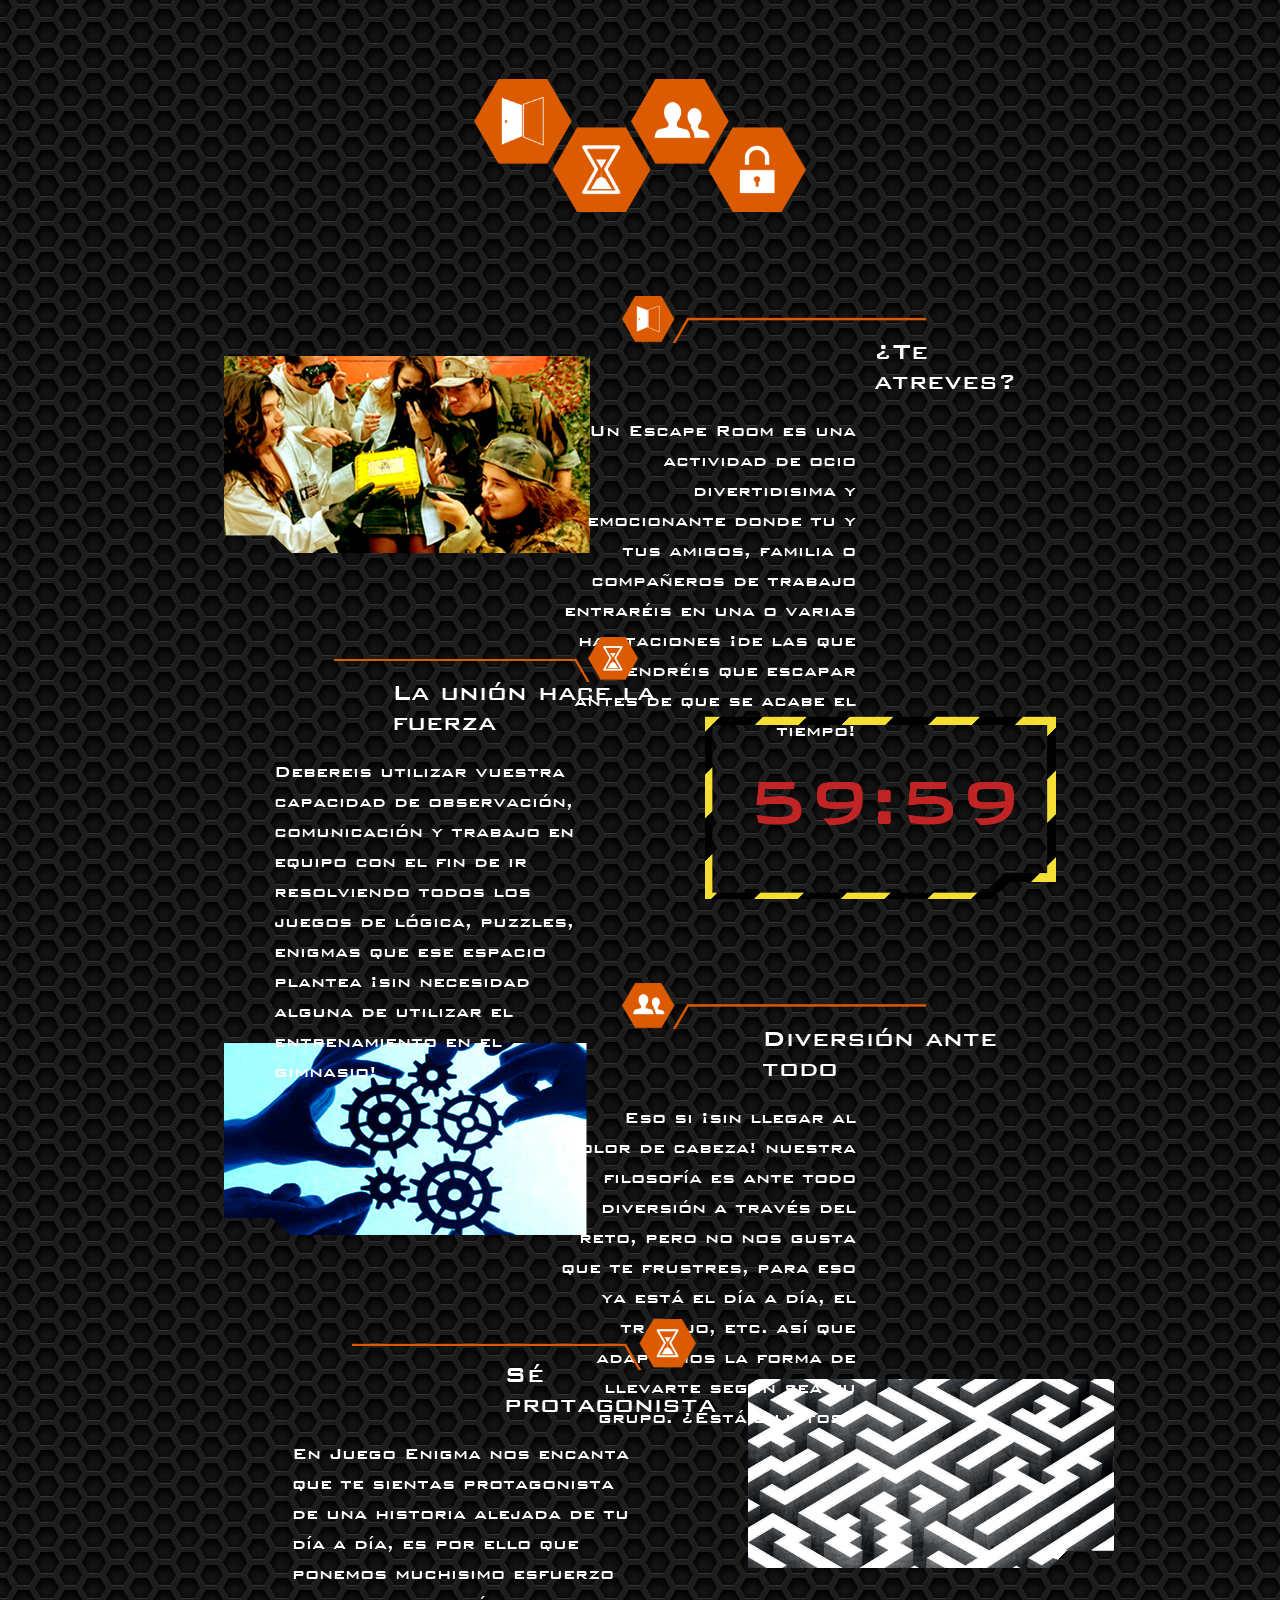
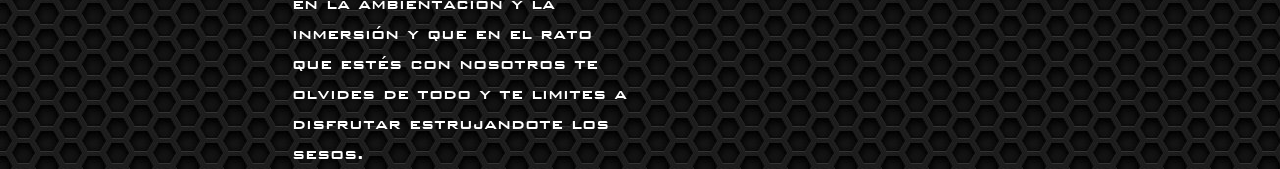
==== commit 6290e489: "j" ====
--- a/index.html
+++ b/index.html
@@ -59,7 +59,8 @@
             <p>JUEGO DE ESCAPE EN VIVO</p>
             <p>Entretenimiento Inmersivo Y Alucinante</p>
             <p>
-              Encuentra pistas, resuelve enigmas y escapa en menos de 60 minutos
+              Encuentra pistas, resuelve enigmas y escapa en menos de 60
+              minutos.
             </p>
           </div>
         </div>
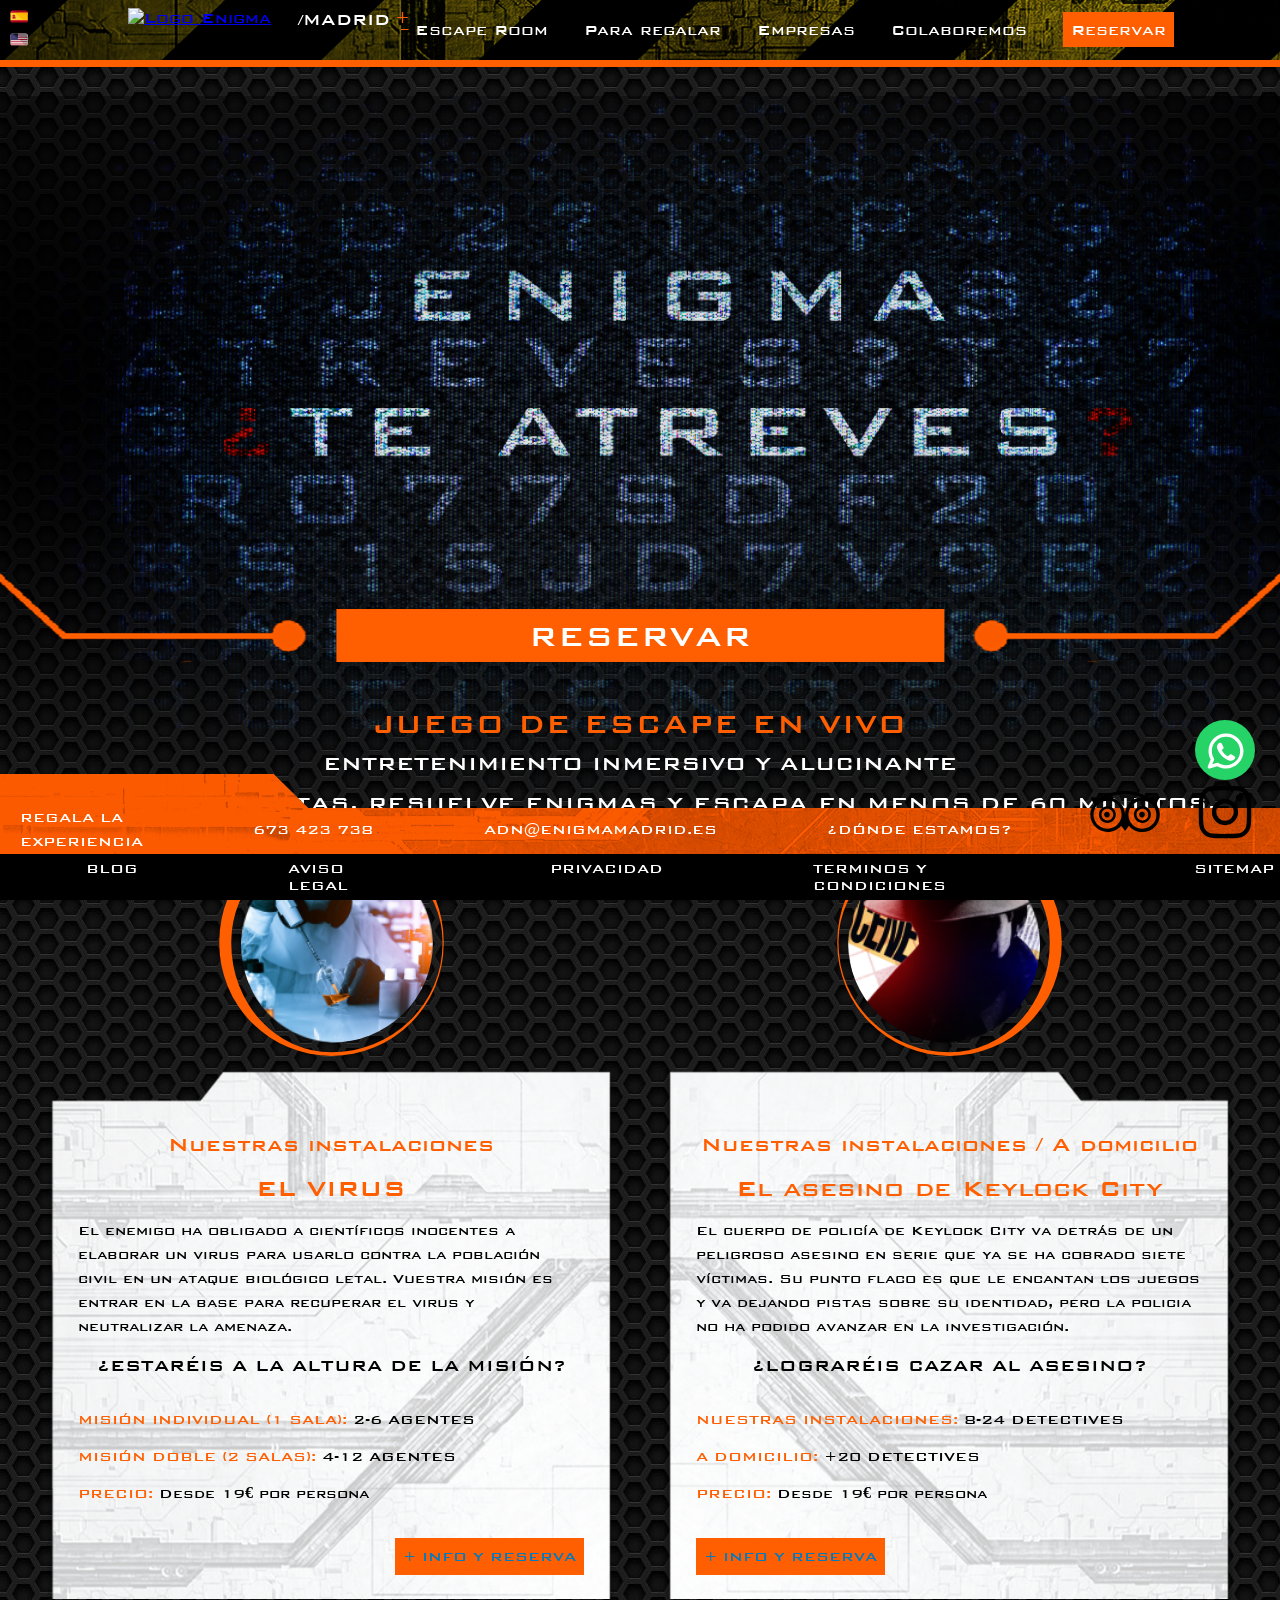
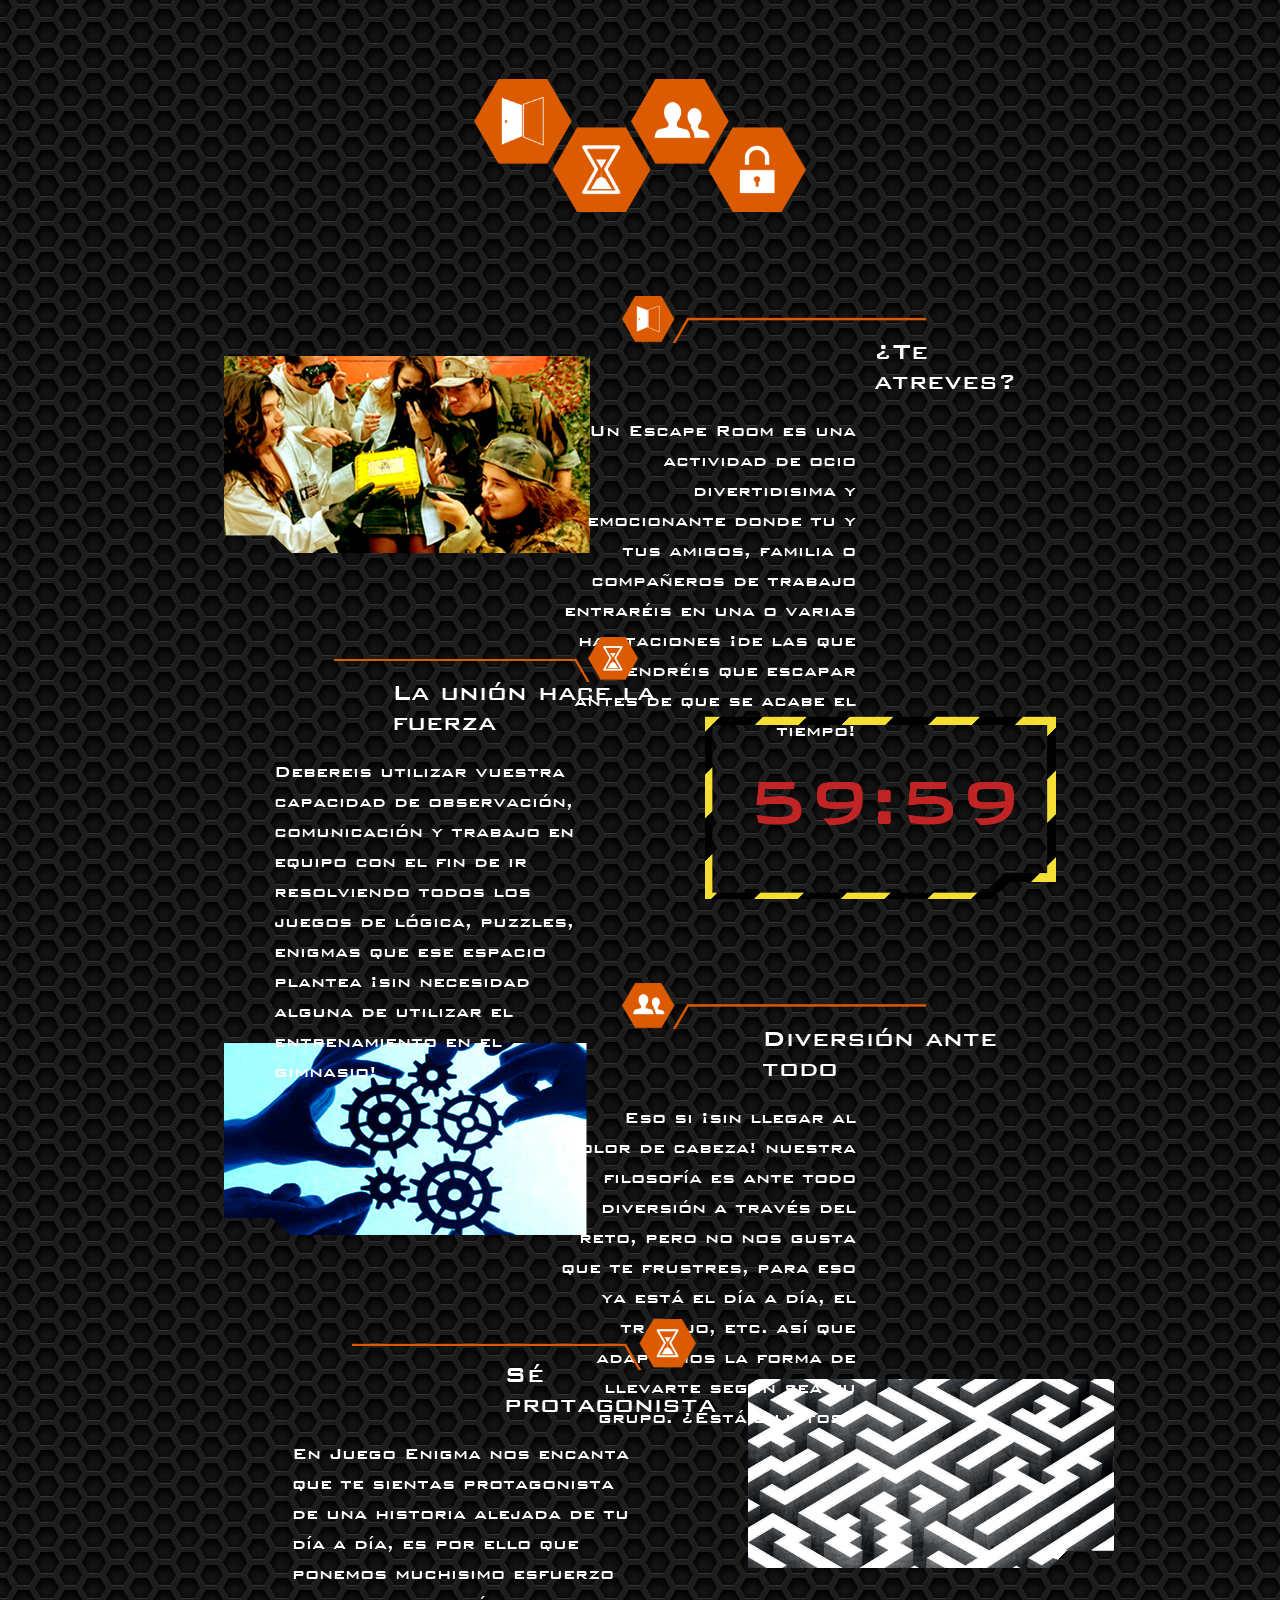
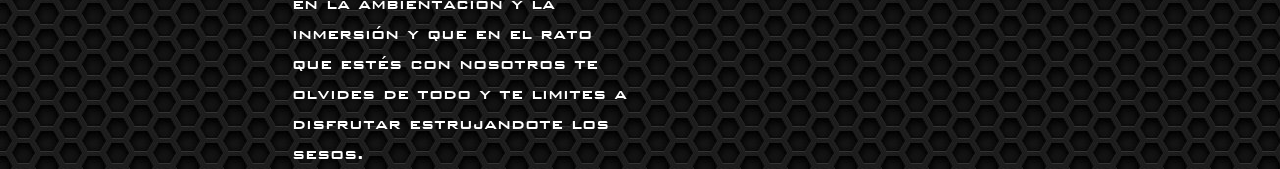
==== commit e54f039d: "Logo Whatsapp" ====
--- a/index.html
+++ b/index.html
@@ -194,6 +194,9 @@
         </section>
       </section>
     </main>
+    <a href="https://wa.me/34673423738" target="_blank" class="whatsapp"
+      ><img src="../assets/svg/whatsapp.svg" alt="WhatsApp"
+    /></a>
     <footer>
       <div class="footer-naranja">
         <div class="footer-texto">
--- a/style.css
+++ b/style.css
@@ -1747,6 +1747,32 @@
 .body-no-scroll {
   overflow: hidden;
   height: 100vh;
+}
+
+.whatsapp {
+  position: fixed;
+  bottom: 120px;
+  right: 25px;
+  z-index: 9998;
+  background-color: #25d366;
+  padding: 0.7em;
+  border-radius: 20em;
+  height: 60px;
+  width: 60px;
+  transition: background-color 0.5s ease;
+}
+
+.whatsapp a {
+  visibility: hidden;
+}
+
+.whatsapp:hover {
+  background-color: #128c7e;
+}
+
+.whatsapp img {
+  width: 40px;
+  visibility: visible;
 }
 
 @media (max-width: 768px) {
@@ -2011,4 +2037,8 @@
     padding: 0;
     align-self: flex-end;
   }
-}
+
+  .whatsapp {
+    bottom: 35px;
+  }
+}
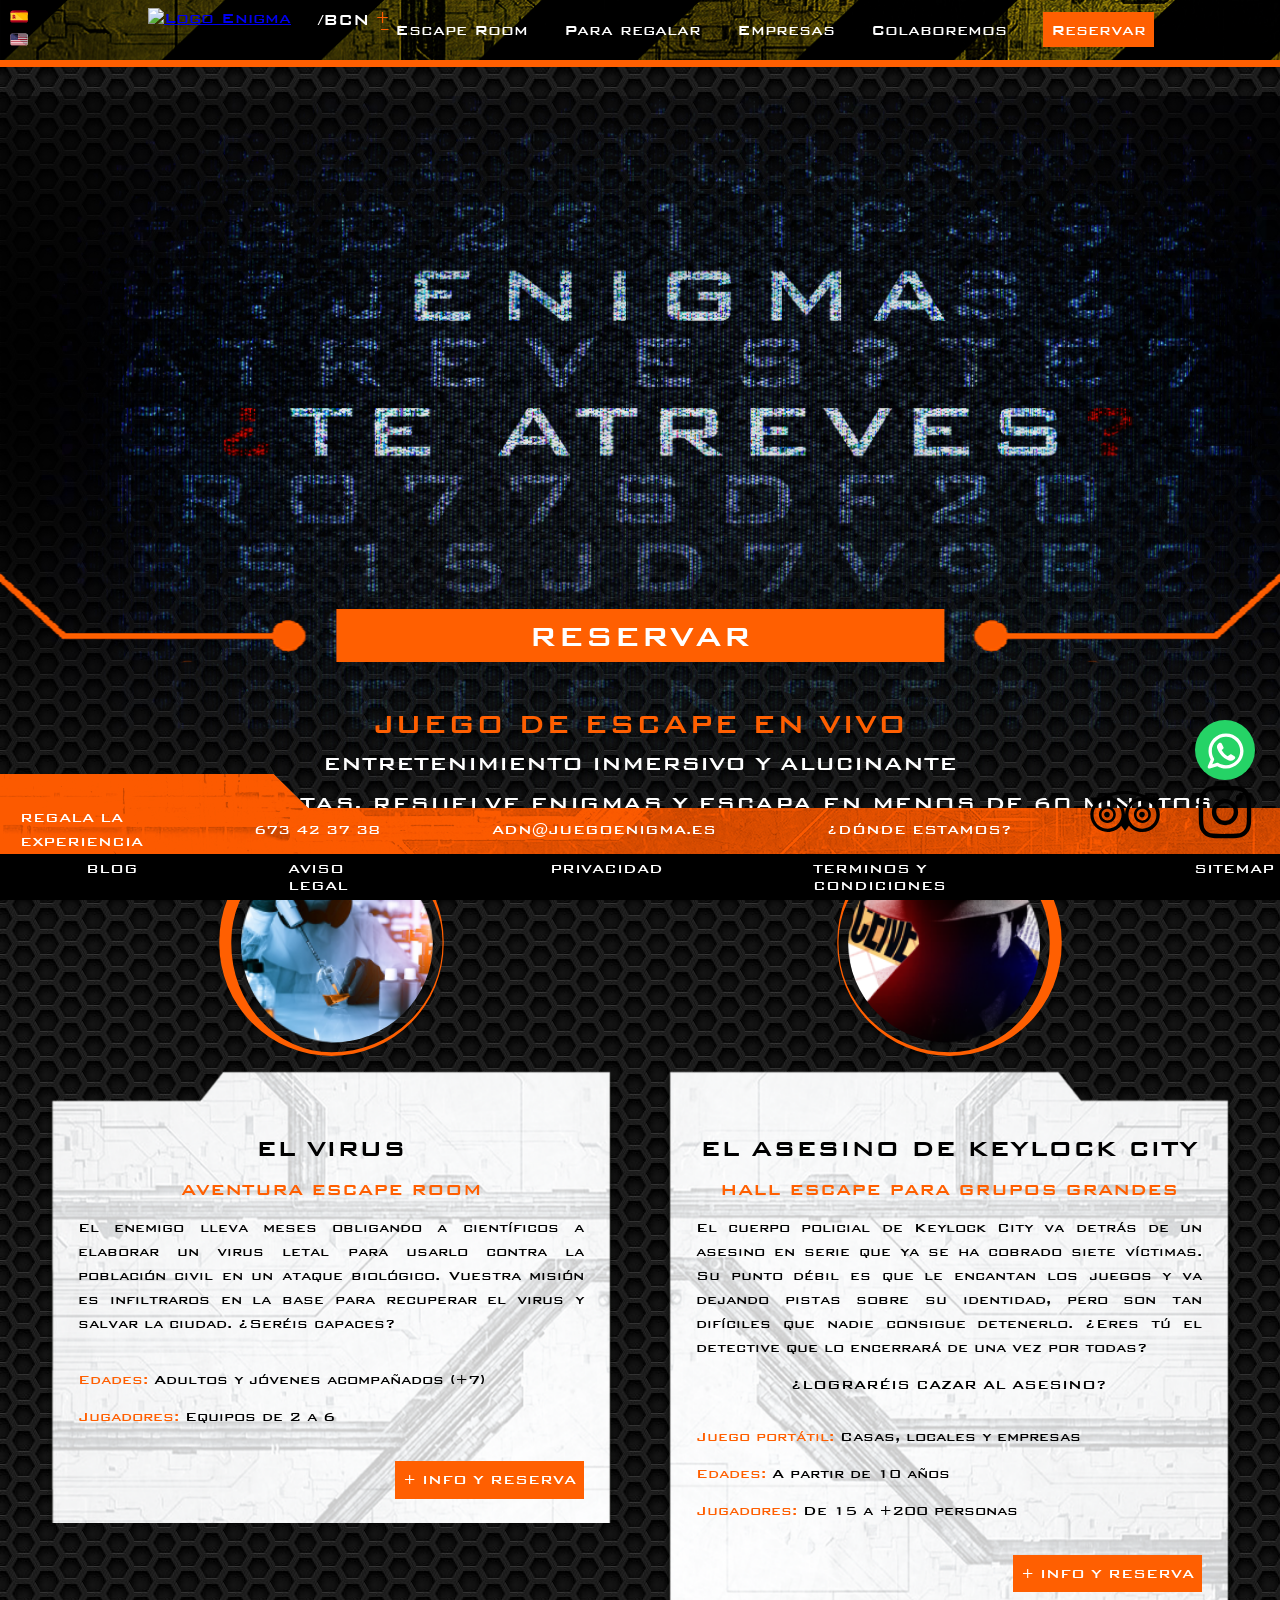
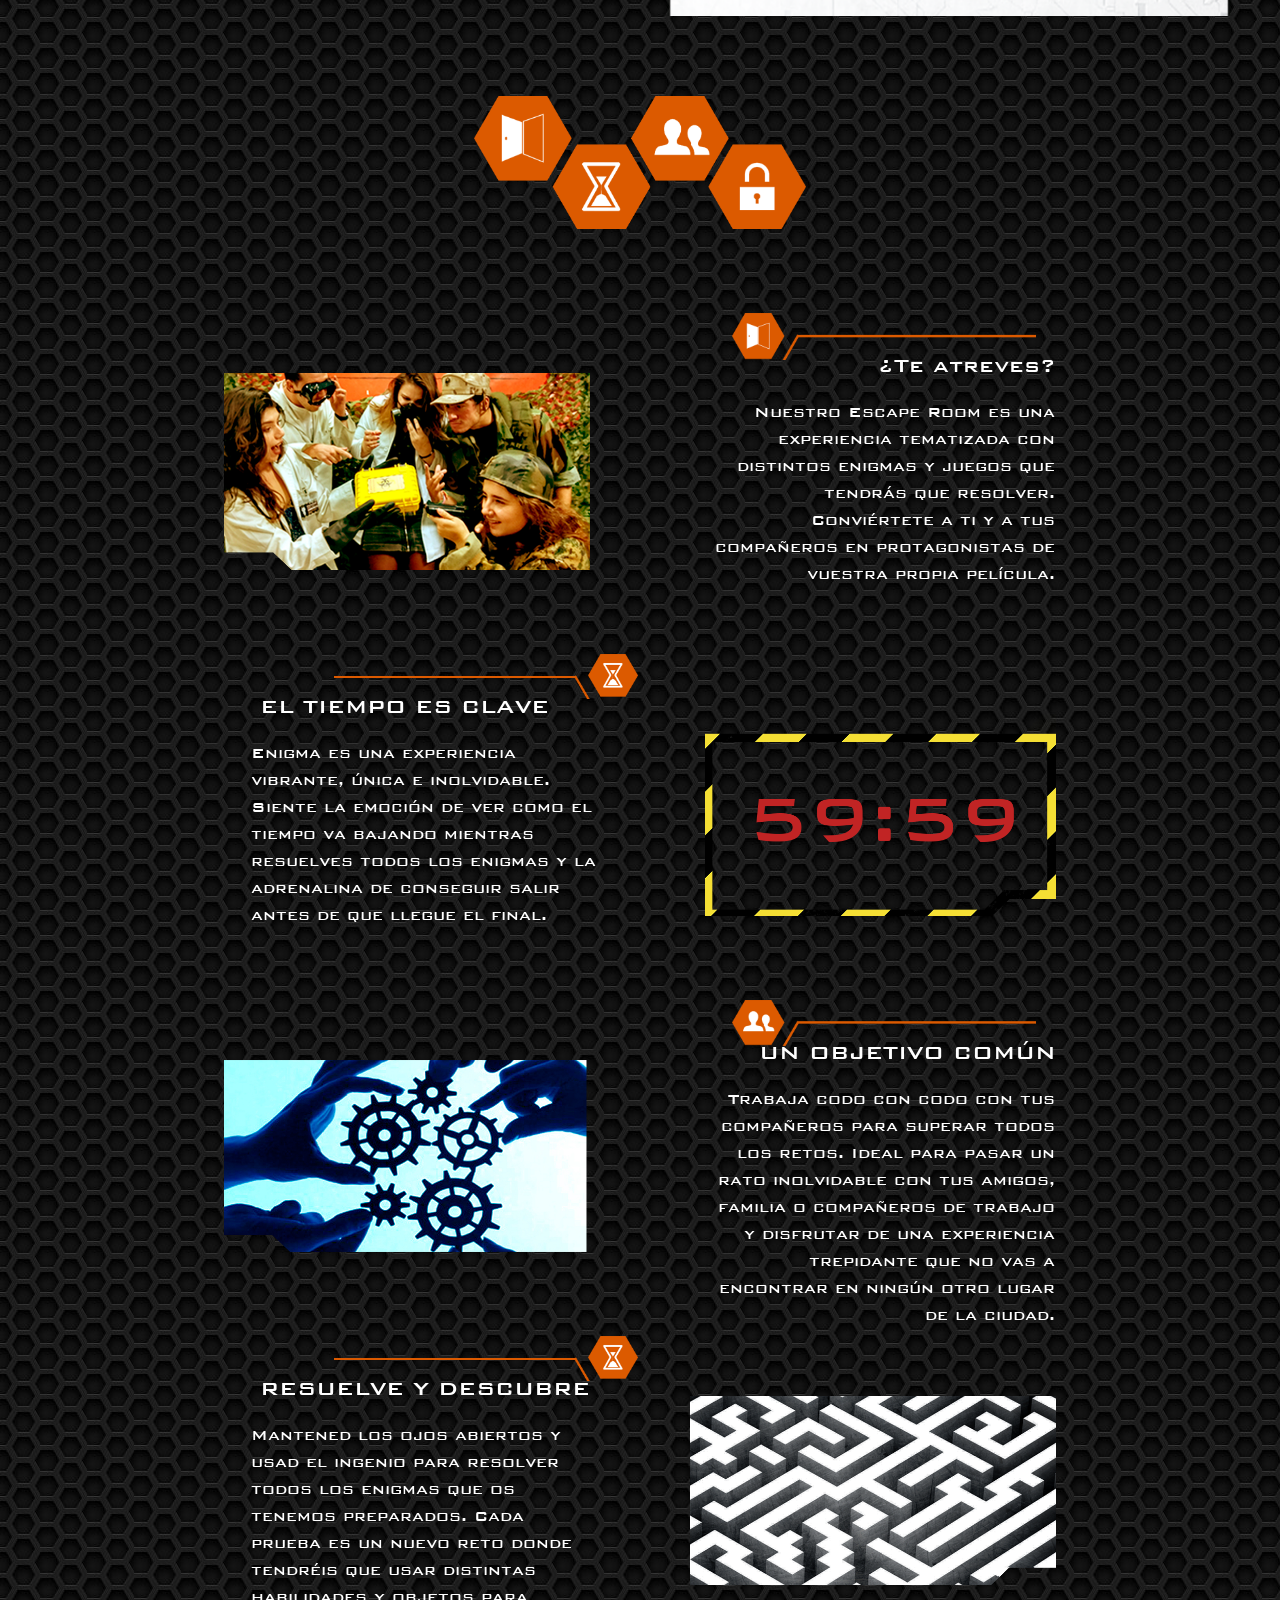
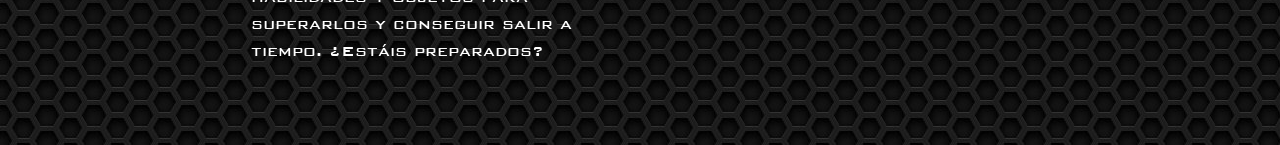
==== commit 0f43abf1: "cambios" ====
--- a/index.html
+++ b/index.html
@@ -1,224 +1,203 @@
-<!DOCTYPE html>
-<html lang="es">
-  <head>
-    <meta charset="UTF-8" />
-    <meta name="viewport" content="width=device-width, initial-scale=1.0" />
-    <title>Juego Enigma Madrid | Escape Room</title>
-    <link rel="stylesheet" href="style.css" />
-    <link rel="icon" href="../assets/ico/favicon.ico" type="image/x-icon" />
-  </head>
-  <body>
-    <header>
-      <div>
-        <ul>
-          <li>
-            <img src="./assets/svg/spain.svg" alt="Icono bandera de España" />
-          </li>
-          <li>
-            <img
-              src="./assets/svg/usa.svg"
-              alt="Icono bandera de Estados Unidos"
-            />
-          </li>
-        </ul>
-      </div>
-      <nav>
-        <a href="/"
-          ><img
-            src="https://juegoenigmamadrid.es/wp-content/themes/juegoenigma/images/logo.png?x24212"
-            alt="Logo Enigma"
-        /></a>
-        <div>
-          <p>/MADRID</p>
-          <span>+</span>
-        </div>
-        <ul>
-          <li>
-            <a href="/">Escape Room</a>
-          </li>
-          <li>
-            <a href="./pages/paraRegalar.html">Para regalar</a>
-          </li>
-          <li><a href="./pages/empresas.html">Empresas</a></li>
-          <li><a href="colaboremos.html">Colaboremos</a></li>
-          <li>
-            <a href="./pages/reservas.html" class="reservas">Reservar</a>
-          </li>
-        </ul>
-      </nav>
-    </header>
-    <main>
-      <div class="main-container">
-        <div class="reservas-container">
-          <div class="reservas-container-boton">
-            <img src="./assets/img/cable_izqiuerdo.png" alt="decoración" />
-            <a href="https://juegoenigmamadrid.es/es/reserva/">RESERVAR</a>
-            <img src="./assets/img/cable_derecho.png" alt="decoración" />
-          </div>
-          <div class="reservas-container-texto">
-            <p>JUEGO DE ESCAPE EN VIVO</p>
-            <p>Entretenimiento Inmersivo Y Alucinante</p>
-            <p>
-              Encuentra pistas, resuelve enigmas y escapa en menos de 60
-              minutos.
-            </p>
-          </div>
-        </div>
-      </div>
-      <section class="servicios">
-        <article class="servicios-virus">
-          <img
-            src="./assets/img/virus_b.png"
-            alt="Científico con jeringuilla"
-          />
-          <div class="servicios-virus-contenedor">
-            <div class="virus-contenedor-text">
-              <p>Nuestras instalaciones</p>
-              <h3>EL VIRUS</h3>
-              <p>
-                El enemigo ha obligado a científicos inocentes a elaborar un
-                virus para usarlo contra la población civil en un ataque
-                biológico letal. Vuestra misión es entrar en la base para
-                recuperar el virus y neutralizar la amenaza.
-              </p>
-              <h4>¿ESTARÉIS A LA ALTURA DE LA MISIÓN?</h4>
-            </div>
-            <div class="virus-contenedor-precio">
-              <p><span>MISIÓN INDIVIDUAL (1 SALA):</span> 2-6 AGENTES</p>
-              <p><span>MISIÓN DOBLE (2 SALAS):</span> 4-12 AGENTES</p>
-              <p><span>PRECIO:</span> Desde 19€ por persona</p>
-            </div>
-            <a href="/" class="virus-contenedor-boton">+ INFO Y RESERVA</a>
-          </div>
-        </article>
-        <article class="servicios-keylock">
-          <img src="./assets/img/virus_a.png" alt="Detective sin rostro" />
-          <div class="servicios-keylock-contenedor">
-            <div class="virus-contenedor-text">
-              <p>Nuestras instalaciones / A domicilio</p>
-              <h3>El asesino de Keylock City</h3>
-              <p>
-                El cuerpo de policía de Keylock City va detrás de un peligroso
-                asesino en serie que ya se ha cobrado siete víctimas. Su punto
-                flaco es que le encantan los juegos y va dejando pistas sobre su
-                identidad, pero la policia no ha podido avanzar en la
-                investigación.
-              </p>
-              <h4>¿LOGRARÉIS CAZAR AL ASESINO?</h4>
-            </div>
-            <div class="virus-contenedor-precio">
-              <p><span>NUESTRAS INSTALACIONES:</span> 8-24 DETECTIVES</p>
-              <p><span>A DOMICILIO:</span> +20 DETECTIVES</p>
-              <p><span>PRECIO:</span> Desde 19€ por persona</p>
-            </div>
-            <a href="/" class="keylock-contenedor-boton">+ INFO Y RESERVA</a>
-          </div>
-        </article>
-      </section>
-      <section class="retos">
-        <img
-          src="./assets/img/home_icons.png"
-          alt="Iconos varios de temática Scape Room: reloj, candado, equipo, puerta"
-          class="collage"
-        />
-        <section class="retos-container">
-          <div class="retos-container-1">
-            <img
-              src="./assets/img/box-01.png"
-              alt="Grupo de personas jugando a escape room"
-            />
-            <div>
-              <img src="./assets/img/mini_hexagon_01.png" alt="" />
-              <div>
-                <h3>¿Te atreves?</h3>
-                <p>
-                  Un Escape Room es una actividad de ocio divertidisima y
-                  emocionante donde tu y tus amigos, familia o compañeros de
-                  trabajo entraréis en una o varias habitaciones ¡de las que
-                  tendréis que escapar antes de que se acabe el tiempo!
-                </p>
-              </div>
-            </div>
-          </div>
-          <div class="retos-container-2">
-            <div>
-              <img src="./assets/img/mini_hexagon_02.png" alt="" />
-              <div>
-                <h3>La unión hace la fuerza</h3>
-                <p>
-                  Debereis utilizar vuestra capacidad de observación,
-                  comunicación y trabajo en equipo con el fin de ir resolviendo
-                  todos los juegos de lógica, puzzles, enigmas que ese espacio
-                  plantea ¡sin necesidad alguna de utilizar el entrenamiento en
-                  el gimnasio!
-                </p>
-              </div>
-            </div>
-            <img
-              src="./assets/img/box-02.png"
-              alt="Contador con 59 minutos y 59 segundos"
-            />
-          </div>
-          <div class="retos-container-1">
-            <img src="./assets/img/box-03.png" alt="Manos uniendo engranajes" />
-            <div>
-              <img src="./assets/img/mini_hexagon_03.png" alt="" />
-              <div>
-                <h3 class="engranaje">Diversión ante todo</h3>
-                <p>
-                  Eso si ¡sin llegar al dolor de cabeza! nuestra filosofía es
-                  ante todo diversión a través del reto, pero no nos gusta que
-                  te frustres, para eso ya está el día a día, el trabajo, etc.
-                  así que adaptamos la forma de llevarte según sea tu grupo.
-                  ¿Estáis listos?
-                </p>
-              </div>
-            </div>
-          </div>
-          <div class="retos-container-2">
-            <div>
-              <img src="./assets/img/mini_hexagon_04.png" alt="" />
-              <div>
-                <h3 class="laberinto">Sé protagonista</h3>
-                <p>
-                  En Juego Enigma nos encanta que te sientas protagonista de una
-                  historia alejada de tu día a día, es por ello que ponemos
-                  muchisimo esfuerzo en la ambientación y la inmersión y que en
-                  el rato que estés con nosotros te olvides de todo y te limites
-                  a disfrutar estrujandote los sesos.
-                </p>
-              </div>
-            </div>
-            <img src="./assets/img/box-04.png" alt="Laberinto" />
-          </div>
-        </section>
-      </section>
-    </main>
-    <a href="https://wa.me/34673423738" target="_blank" class="whatsapp"
-      ><img src="../assets/svg/whatsapp.svg" alt="WhatsApp"
-    /></a>
-    <footer>
-      <div class="footer-naranja">
-        <div class="footer-texto">
-          <a href="">REGALA LA<br />EXPERIENCIA</a>
-          <p>673 423 738</p>
-          <p>ADN@ENIGMAMADRID.ES</p>
-          <a href="">¿DÓNDE ESTAMOS?</a>
-        </div>
-        <div class="footer-iconos">
-          <a href=""
-            ><img src="assets/svg/tripadvisor.svg" alt="Tripadvisor"
-          /></a>
-          <a href=""><img src="assets/svg/instagram.svg" alt="Instagram" /></a>
-        </div>
-      </div>
-      <div class="footer-negro">
-        <a href="blog.html">BLOG</a>
-        <a href="aviso-legal.html">AVISO LEGAL</a>
-        <a href="privacidad.html">PRIVACIDAD</a>
-        <a href="terminos-condiciones.html">TERMINOS Y CONDICIONES</a>
-        <a href="sitemap.html">SITEMAP</a>
-      </div>
-    </footer>
-  </body>
-</html>
+<!DOCTYPE html>
+<html lang="es">
+  <head>
+    <meta charset="UTF-8" />
+    <meta name="viewport" content="width=device-width, initial-scale=1.0" />
+    <title>Juego Enigma Barcelona | Escape Room</title>
+    <link rel="stylesheet" href="style.css" />
+    <link rel="icon" href="../assets/ico/favicon.ico" type="image/x-icon"/>
+  </head>
+  <body>
+    <header>
+      <div>
+        <ul>
+          <li>
+            <img src="assets/svg/spain.svg" alt="Icono bandera de España" />
+          </li>
+          <li>
+            <img
+              src="assets/svg/usa.svg"
+              alt="Icono bandera de Estados Unidos"/>
+          </li>
+        </ul>
+      </div>
+      <nav>
+        <a href="index.html"
+          ><img
+            src="https://juegoenigmamadrid.es/wp-content/themes/juegoenigma/images/logo.png?x24212"
+            alt="Logo Enigma"
+        /></a>
+        <div>
+          <p>/BCN</p>
+          <span>+</span>
+        </div>
+        <ul>
+          <li>
+            <a href="index.html">Escape Room</a>
+          </li>
+          <li>
+            <a href="./pages/paraRegalar.html">Para regalar</a>
+          </li>
+          <li><a href="./pages/empresas.html">Empresas</a></li>
+          <li><a href="./pages/colaboremos.html">Colaboremos</a></li>
+          <li>
+            <a href="./pages/reservas.html" class="reservas">Reservar</a>
+          </li>
+        </ul>
+      </nav>
+    </header>
+    <main>
+      <div class="main-container">
+        <div class="reservas-container">
+          <div class="reservas-container-boton">
+            <img src="./assets/img/cable_izqiuerdo.png" alt="decoración" />
+            <a href="./pages/reservas.html">RESERVAR</a>
+            <img src="./assets/img/cable_derecho.png" alt="decoración" />
+          </div>
+          <div class="reservas-container-texto">
+            <p>JUEGO DE ESCAPE EN VIVO</p>
+            <p>Entretenimiento Inmersivo Y Alucinante</p>
+            <p>
+              Encuentra pistas, resuelve enigmas y escapa en menos de 60
+              minutos
+            </p>
+          </div>
+        </div>
+      </div>
+      <section class="servicios">
+        <article class="servicios-virus">
+          <img
+            src="./assets/img/virus_b.png"
+            alt="Científico con jeringuilla"/>
+          <div class="servicios-virus-contenedor">
+            <div class="virus-contenedor-text">
+              <h2>EL VIRUS</h2>
+              <h3>AVENTURA ESCAPE ROOM</h3>
+              <p>
+              El enemigo lleva meses obligando a científicos a elaborar un virus letal para usarlo contra la población civil en un ataque biológico. Vuestra misión es infiltraros en la base para recuperar el virus y salvar la ciudad. ¿Seréis capaces?
+              </p>
+            </div>
+            <div class="virus-contenedor-precio">
+              <p><span>Edades:</span> Adultos y jóvenes acompañados (+7)</p>
+              <p><span>Jugadores:</span> Equipos de 2 a 6</p>
+            </div>
+            <a href="/" class="virus-contenedor-boton">+ INFO Y RESERVA</a>
+          </div>
+        </article>
+        <article class="servicios-keylock">
+          <img src="./assets/img/virus_a.png" alt="Detective sin rostro" />
+          <div class="servicios-keylock-contenedor">
+            <div class="virus-contenedor-text">
+              <h2>EL ASESINO DE KEYLOCK CITY</h2>
+              <h3>HALL ESCAPE PARA GRUPOS GRANDES</h3>
+              <p>
+              El cuerpo policial de Keylock City va detrás de un asesino en serie que ya se ha cobrado siete víctimas. Su punto débil es que le encantan los juegos y va dejando pistas sobre su identidad, pero son tan difíciles que nadie consigue detenerlo. ¿Eres tú el detective que lo encerrará de una vez por todas?
+              </p>
+              <h4>¿LOGRARÉIS CAZAR AL ASESINO?</h4>
+            </div>
+            <div class="virus-contenedor-precio">
+              <p><span>Juego portátil:</span> Casas, locales y empresas</p>
+              <p><span>Edades:</span> A partir de 10 años</p>
+              <p><span>Jugadores:</span> De 15 a +200 personas</p>
+            </div>
+            <a href="/" class="keylock-contenedor-boton">+ INFO Y RESERVA</a>
+          </div>
+        </article>
+      </section>
+      <section class="retos">
+        <img
+          src="./assets/img/home_icons.png"
+          alt="Iconos varios de temática Scape Room: reloj, candado, equipo, puerta"
+          class="collage"
+        />
+        <section class="retos-container">
+          <div class="retos-container-1">
+            <img
+              src="./assets/img/box-01.png"
+              alt="Grupo de personas jugando a escape room"/>
+            <div>
+              <img src="./assets/img/mini_hexagon_01.png" alt="" />
+              <div>
+                <h3>¿Te atreves?</h3>
+                <p>
+                Nuestro Escape Room es una experiencia tematizada con distintos enigmas y juegos que tendrás que resolver. Conviértete a ti y a tus compañeros en protagonistas de vuestra propia película.
+                </p>
+              </div>
+            </div>
+          </div>
+          <div class="retos-container-2">
+            <div>
+              <img src="./assets/img/mini_hexagon_02.png" alt="" />
+              <div>
+                <h3>EL TIEMPO ES CLAVE</h3>
+                <p>
+                  Enigma es una experiencia vibrante, única e inolvidable. Siente la emoción de ver como el tiempo va bajando mientras resuelves todos los enigmas y la adrenalina de conseguir salir antes de que llegue el final.
+                </p>
+              </div>
+            </div>
+            <img
+              src="./assets/img/box-02.png"
+              alt="Contador con 59 minutos y 59 segundos"
+            />
+          </div>
+          <div class="retos-container-1">
+            <img src="./assets/img/box-03.png" alt="Manos uniendo engranajes" />
+            <div>
+              <img src="./assets/img/mini_hexagon_03.png" alt="" />
+              <div>
+                <h3 class="engranaje">UN OBJETIVO COMÚN</h3>
+                <p>
+                  Trabaja codo con codo con tus compañeros para superar todos los retos. Ideal para pasar un rato inolvidable con tus amigos, familia o compañeros de trabajo y disfrutar de una experiencia trepidante que no vas a encontrar en ningún otro lugar de la ciudad.
+                </p>
+              </div>
+            </div>
+          </div>
+          <div class="retos-container-2">
+            <div>
+              <img src="./assets/img/mini_hexagon_04.png" alt="" />
+              <div>
+                <h3 class="laberinto">RESUELVE Y DESCUBRE</h3>
+                <p>
+                  Mantened los ojos abiertos y usad el ingenio para resolver todos los enigmas que os tenemos preparados. Cada prueba es un nuevo reto donde tendréis que usar distintas habilidades y objetos para superarlos y conseguir salir a tiempo. ¿Estáis preparados?
+                </p>
+              </div>
+            </div>
+            <img src="./assets/img/box-04.png" alt="Laberinto" />
+          </div>
+        </section>
+      </section>
+    </main>
+    <a href="https://wa.me/34673423738" target="_blank" class="whatsapp"
+      ><img src="assets/svg/whatsapp.svg" alt="WhatsApp"
+    /></a>
+    <footer>
+      <div class="footer-naranja">
+        <div class="footer-texto">
+          <a href="">REGALA LA<br />EXPERIENCIA</a>
+          <p>673 42 37 38</p>
+          <p>ADN@JUEGOENIGMA.ES</p>
+          <a href="">¿DÓNDE ESTAMOS?</a>
+        </div>
+        <div class="footer-iconos">
+          <a
+            href="https://www.tripadvisor.es/Attraction_Review-g187514-d9752255-Reviews-Juego_Enigma-Madrid.html"
+            target="_blank"
+            ><img src="assets/svg/tripadvisor.svg" alt="Tripadvisor"
+          /></a>
+          <a href="https://www.instagram.com/juegoenigma/" target="_blank"
+            ><img src="assets/svg/instagram.svg" alt="Instagram"
+          /></a>
+        </div>
+      </div>
+      <div class="footer-negro">
+        <a href="blog.html">BLOG</a>
+        <a href="aviso-legal.html">AVISO LEGAL</a>
+        <a href="privacidad.html">PRIVACIDAD</a>
+        <a href="terminos-condiciones.html">TERMINOS Y CONDICIONES</a>
+        <a href="sitemap.html">SITEMAP</a>
+      </div>
+    </footer>
+
+  </body>
+
+</html>
--- a/style.css
+++ b/style.css
@@ -1,2044 +1,2324 @@
-@font-face {
-  font-family: "BankGothic Medium";
-  src: url("../assets/fonts/bankGothic/bank gothic medium bt.ttf")
-    format("truetype");
-  font-weight: 600;
-}
-
-@font-face {
-  font-family: "Montserrat";
-  src: url("./assets/fonts/Montserrat/Montserrat-Regular.ttf")
-    format("truetype");
-  font-weight: 500;
-}
-
-* {
-  padding: 0;
-  margin: 0;
-  box-sizing: border-box;
-  font-family: "BankGothic Medium";
-}
-
-body {
-  background: url("./assets/img/body-back.jpg") repeat;
-}
-
-header {
-  background-image: url(./assets/img/bg_menu.png);
-  display: flex;
-  border-bottom: 7px solid #ff5f01;
-  padding: 0.5em;
-  position: fixed;
-  top: 0;
-  left: 0;
-  width: 100%;
-  z-index: 10;
-}
-
-header ul {
-  list-style-type: none;
-}
-
-header div ul {
-  display: flex;
-  flex-direction: column;
-  gap: 0.1em;
-}
-
-header ul li img {
-  height: 17px;
-  width: 22px;
-  cursor: pointer;
-}
-
-header nav {
-  color: white;
-  margin: 0 auto;
-  display: flex;
-  font-size: 18px;
-}
-
-header nav .madrid {
-  cursor: pointer;
-}
-
-header nav img {
-  height: 64px;
-  width: 216px;
-  margin-right: 2em;
-}
-
-header nav div {
-  display: flex;
-  gap: 0.3em;
-}
-
-header nav div p {
-  font-size: 19px;
-  margin-left: -0.5em;
-}
-
-header nav div span {
-  color: #ff5f01;
-  font-weight: bold;
-  cursor: pointer;
-  height: 1em;
-}
-
-header nav ul {
-  display: flex;
-  gap: 2em;
-  margin-left: -0.5em;
-}
-
-header nav ul li {
-  display: flex;
-  align-items: center;
-}
-
-header nav ul li:first-child::before {
-  content: "– ";
-  color: #ff5f01;
-  margin-right: 0.4em;
-  font-size: 15px;
-}
-
-header nav ul li a {
-  color: white;
-  text-decoration: none;
-}
-
-header nav .menu-toggle {
-  background-color: transparent;
-  color: transparent;
-  border: none;
-  position: relative;
-}
-
-.mobile-menu {
-  display: none;
-}
-
-.burger {
-  width: 35px;
-  display: none;
-  flex-direction: column;
-  justify-content: space-between;
-  cursor: pointer;
-  z-index: 300;
-}
-
-.burger .bar {
-  height: 2px;
-  width: 100%;
-  background: white;
-  border-radius: 2px;
-  margin: 5px 0;
-  margin-right: 1em;
-}
-
-.reservas-aion {
-  width: 60%;
-  margin: 0 auto;
-  margin-top: 4em;
-}
-
-main {
-  margin-top: 6em;
-}
-
-.reservas {
-  color: white;
-  text-decoration: none;
-  background-color: #ff5f01;
-  padding: 0.5rem;
-}
-
-.main-container {
-  height: 80vh;
-  position: relative;
-  background-image: url(./assets/img/home.png);
-  background-size: cover;
-  overflow: hidden;
-}
-
-.reservas-container {
-  position: absolute;
-  bottom: 0px;
-  left: 50%;
-  transform: translateX(-50%);
-  display: flex;
-  flex-direction: column;
-  align-items: center;
-  text-align: center;
-  gap: 0em;
-}
-
-.reservas-container .reservas-container-boton {
-  text-align: center;
-  align-items: center;
-  display: flex;
-  gap: 1.85em;
-}
-
-.reservas-container .reservas-container-texto {
-  display: flex;
-  flex-direction: column;
-  gap: 1em;
-}
-
-.reservas-container a {
-  text-decoration: none;
-  font-size: 35px;
-  color: white;
-  background-color: #ff5f01;
-  padding: 0.235em 5.5em;
-  font-weight: bold;
-  letter-spacing: 1px;
-  display: inline-block;
-}
-
-.reservas-container p:first-of-type {
-  color: #ff5f01;
-  letter-spacing: 1px;
-  font-size: 32px;
-  margin: 0;
-  text-transform: uppercase;
-}
-
-.reservas-container p:nth-of-type(2) {
-  color: white;
-  font-size: 24px;
-  text-transform: uppercase;
-  margin: 0;
-}
-
-.reservas-container p:last-of-type {
-  color: white;
-  font-size: 24px;
-  text-transform: uppercase;
-  margin: 0;
-  letter-spacing: 0.5px;
-}
-
-/*////////TERMINOS Y CONDICIONES////////AVISO LEGAL/////////////PRIVACIDAD/////////////////*/
-
-.main-terminos,
-.main-aviso-legal,
-.main-privacidad {
-  color: white;
-  justify-content: center;
-  align-items: center;
-  margin-top: 30px;
-  margin-left: 340px;
-  width: 65%;
-  padding-bottom: 10%;
-}
-
-.main-terminos h2,
-.main-aviso-legal h2,
-.main-privacidad h2 {
-  color: #ff5f01;
-  font-family: Arial, Helvetica, sans-serif;
-  font-size: 1.5rem;
-  margin-bottom: 5px;
-}
-
-.main-terminos h3,
-.main-aviso-legal h3,
-.main-privacidad h3 {
-  color: grey;
-  font-family: Arial, Helvetica, sans-serif;
-  font-size: 1.5rem;
-  margin-bottom: 5px;
-}
-
-.main-terminos p,
-.main-aviso-legal p,
-.main-privacidad p {
-  color: white;
-  font-family: Arial, Helvetica, sans-serif;
-  font-weight: 100;
-  font-size: 1rem;
-  margin-bottom: 40px;
-  text-align: justify;
-  line-height: 1.5;
-}
-
-/*////////////////////////////COLABOREMOS////////////////////////////*/
-.body-colaboremos {
-  background-image: url(assets/img/bg_colaboremos.jpg);
-  margin: 0%;
-  padding: 0;
-  box-sizing: border-box;
-}
-
-.carrusel-1 {
-  width: 100%;
-  height: 350px;
-  overflow: hidden;
-  position: relative;
-  padding-bottom: 8px;
-  background-color: #ff5f01;
-}
-
-.contenedor-1 {
-  display: flex;
-  width: 300%;
-  height: 100%;
-  animation: deslizar 30s infinite;
-}
-
-@keyframes deslizar {
-  0%,
-  30% {
-    transform: translateX(0);
-  }
-
-  33.33%,
-  63.33% {
-    transform: translateX(-33.33%);
-  }
-
-  66.66%,
-  96.66% {
-    transform: translateX(-66.67%);
-  }
-
-  100% {
-    transform: translateX(0);
-  }
-}
-
-.contenedor-1 img {
-  background-size: cover;
-  width: 100%;
-  object-fit: cover;
-}
-
-.colaboremos {
-  margin: 3% 5%;
-}
-
-.colaboremos h1 {
-  font-size: 40px;
-}
-
-.colaboremos h1,
-h2,
-h3 {
-  color: #ff5f01;
-}
-
-.colaboremos p {
-  color: black;
-  font-family: Arial, Helvetica, sans-serif;
-  text-align: justify;
-  font-size: 20px;
-  font-weight: 400;
-  line-height: 1.5;
-}
-
-.colaboremos button,
-.colaboremos a {
-  background-color: #ff5f01;
-  border: none;
-  width: 140px;
-  height: 40px;
-  color: white;
-  text-decoration: none;
-}
-
-.colaboremos-contenedor-1 {
-  display: flex;
-  margin: 3% 20%;
-  justify-content: space-between;
-  gap: 40px;
-  flex-direction: column;
-  justify-content: center;
-  align-items: center;
-}
-
-.colaboremos-contenedor-1 img {
-  width: 45%;
-}
-
-#colaboremos-separador-1 {
-  margin-left: 7%;
-  margin-bottom: 0%;
-  position: absolute;
-  right: 0;
-}
-
-.colaboremos-contenedor-2 {
-  margin-top: 10%;
-  margin-left: 20%;
-  margin-bottom: 2%;
-  font-size: 25px;
-}
-
-.contenedor-2-lista {
-  display: flex;
-  margin-left: 20%;
-  gap: 200px;
-  margin-bottom: 3%;
-}
-
-.contenedor-2-lista ul {
-  padding: 2%;
-  list-style: none;
-}
-
-.contenedor-2-lista li {
-  margin-bottom: 6%;
-}
-
-.contenedor-2-lista li::before {
-  content: "- ";
-  color: black;
-}
-
-.contenedor-2-lista img {
-  width: 35%;
-}
-
-.colaboremos-contenedor-3 {
-  display: flex;
-  margin: 3% 20%;
-  justify-content: space-between;
-  gap: 40px;
-  flex-direction: column;
-  justify-content: center;
-  align-items: center;
-}
-
-#colaboremos-separador-2 {
-  margin-right: 7%;
-  margin-bottom: 0%;
-  position: absolute;
-  left: 0;
-}
-
-.colaboremos-contenedor-4 {
-  margin-top: 10%;
-  margin-right: 17%;
-  text-align: right;
-  margin-bottom: 2%;
-  font-size: 25px;
-}
-
-.colaboremos-contenedor-5 {
-  display: flex;
-  margin-right: 17%;
-  margin-bottom: 3%;
-  gap: 20px;
-}
-
-.colaboremos-contenedor-5 p {
-  width: 60%;
-}
-
-.contenedor-5-img {
-  display: flex;
-  justify-content: center;
-  align-items: center;
-  margin-left: 20%;
-  width: 800px;
-  height: 350px;
-  overflow: hidden;
-}
-
-.contenedor-5-img img {
-  transform: scale(0.6);
-}
-
-.contenedor-6 {
-  display: flex;
-  gap: 25px;
-  justify-content: center;
-}
-
-.contenedor-6-cuadrado {
-  width: 280px;
-  height: 150px;
-  background-color: #343434;
-  color: white;
-  padding-top: 20px;
-  padding-left: 20px;
-}
-
-.contenedor-6-cuadrado h4 {
-  padding-bottom: 5px;
-  font-size: 30px;
-}
-
-.contenedor-6-cuadrado p {
-  background-color: #343434;
-  color: white;
-  font-size: 15px;
-}
-
-.contenedor-6-flecha {
-  margin-top: 3%;
-  display: flex;
-  margin-left: 17%;
-}
-
-.contenedor-6-flecha p {
-  background-color: #343434;
-  width: 950px;
-}
-
-.contenedor-6-boton {
-  margin-top: 2%;
-  margin-bottom: 3%;
-  text-align: right;
-  margin-right: 17%;
-}
-
-#colaboremos-separador-3 {
-  margin-left: 7%;
-  margin-bottom: 0%;
-  position: absolute;
-  right: 0;
-}
-
-.contenedor-7 {
-  margin-top: 10%;
-  margin-left: 20%;
-  margin-bottom: 2%;
-  font-size: 25px;
-}
-
-.contenedor-7-conjunto {
-  display: flex;
-  margin-left: 25%;
-}
-
-.contenedor-7-conjunto img {
-  width: 300px;
-  margin-right: 11%;
-}
-
-.contenedor-7-conjunto p {
-  justify-content: center;
-  margin-right: 23%;
-}
-
-.contenedor-7-conjunto-boton {
-  margin-right: 17%;
-  text-align: right;
-  margin-bottom: 3%;
-}
-
-#colaboremos-separador-4 {
-  margin-right: 7%;
-  margin-bottom: 0%;
-  position: absolute;
-  left: 0;
-}
-
-.contenedor-8 {
-  margin-top: 10%;
-  margin-right: 17%;
-  text-align: right;
-  margin-bottom: 2%;
-  font-size: 25px;
-}
-
-.contenedor-8-conjunto {
-  display: flex;
-  margin-left: 10%;
-  margin-top: 3%;
-}
-
-.contenedor-8-conjunto img {
-  width: 600px;
-  margin-right: 17%;
-  margin-left: 2%;
-}
-
-.contenedor-8-conjunto p {
-  justify-content: center;
-  margin-left: 20%;
-  margin-bottom: 3%;
-}
-
-.contenedor-8-conjunto-boton {
-  text-align: right;
-}
-
-.contenedor-final {
-  text-align: center;
-  font-size: 22px;
-  margin: 7% 17%;
-  margin-bottom: 4%;
-}
-
-.carrusel-2 {
-  width: 60%;
-  height: 120px;
-  margin-bottom: 10%;
-  margin-left: 20%;
-  overflow: hidden;
-  position: relative;
-}
-
-.contenedor-2 {
-  display: flex;
-  align-items: center;
-  width: 100%;
-  animation: deslizar-2 20s infinite;
-}
-
-.contenedor-2 img {
-  width: 150px;
-  margin: 5px 5px;
-}
-
-.slide-1 {
-  width: 100%;
-  display: flex;
-  align-items: center;
-  margin-left: 15%;
-  margin-right: 23%;
-  gap: 20px;
-}
-
-.slide-2 {
-  width: 100%;
-  display: flex;
-  justify-content: center;
-  margin-right: 23%;
-  gap: 20px;
-}
-
-.slide-3 {
-  width: 100%;
-  align-items: center;
-  display: flex;
-  justify-content: center;
-  margin-right: 15%;
-  gap: 20px;
-}
-
-@keyframes deslizar-2 {
-  0%,
-  30% {
-    transform: translateX(0);
-  }
-
-  33.33%,
-  63.33% {
-    transform: translateX(-90.33%);
-  }
-
-  66.66%,
-  96.66% {
-    transform: translateX(-180.67%);
-  }
-
-  100% {
-    transform: translateX(0);
-  }
-}
-
-/*////////////////////////////SERVICIOS////////////////////////////*/
-.servicios {
-  display: flex;
-  margin: 0 auto;
-  justify-content: center;
-  margin-top: 2em;
-  gap: 3em;
-}
-
-.servicios-virus {
-  width: 35.625em;
-  display: flex;
-  flex-direction: column;
-  align-items: center;
-  height: 100%;
-  gap: 2em;
-}
-
-.servicios-virus img {
-  padding: 0.5em;
-  border-top: 10px solid #ff5f01;
-  border-right: 1px solid #ff5f01;
-  border-bottom: 3px solid #ff5f01;
-  border-left: 10px solid #ff5f01;
-  border-radius: 20em;
-  transform: scale(1.2);
-}
-
-.servicios-virus-contenedor {
-  display: flex;
-  flex-direction: column;
-  justify-content: space-between;
-  background-image: url(./assets/img/metal_izquierdo.png);
-  background-size: cover;
-  gap: 2em;
-  height: 100%;
-  padding: 4em 2em 1.5em 2em;
-}
-
-.virus-contenedor-text {
-  display: flex;
-  flex-direction: column;
-  align-items: center;
-  justify-content: center;
-  gap: 1em;
-}
-
-.virus-contenedor-text p:first-of-type {
-  color: #ff5f01;
-  font-size: 24px;
-}
-
-.virus-contenedor-text :nth-child(2) {
-  font-size: 28px;
-}
-
-.virus-contenedor-text :nth-child(3) {
-  color: black;
-  font-size: 16px;
-  line-height: 24px;
-}
-
-.virus-contenedor-text :last-child {
-  font-size: 20px;
-  font-weight: 700;
-}
-
-.virus-contenedor-precio {
-  display: flex;
-  flex-direction: column;
-  gap: 0.8em;
-}
-
-.virus-contenedor-precio span {
-  color: #ff5f01;
-}
-
-.virus-contenedor-precio p {
-  color: black;
-  font-size: 16px;
-}
-
-.virus-contenedor-boton {
-  text-decoration: none;
-  color: #007bbf;
-  background-color: #ff5f01;
-  padding: 0.65em 0.5em;
-  align-self: flex-end;
-}
-
-.servicios-keylock {
-  width: 35.625em;
-  display: flex;
-  flex-direction: column;
-  align-items: center;
-  height: 100%;
-  gap: 2em;
-}
-
-.servicios-keylock img {
-  padding: 0.5em;
-  border-top: 10px solid #ff5f01;
-  border-right: 10px solid #ff5f01;
-  border-bottom: 3px solid #ff5f01;
-  border-left: 1px solid #ff5f01;
-  border-radius: 20em;
-  transform: scale(1.2);
-}
-
-.servicios-keylock-contenedor {
-  display: flex;
-  flex-direction: column;
-  justify-content: space-between;
-  background-image: url(./assets/img/metal_derecho.png);
-  background-size: cover;
-  gap: 2em;
-  height: 100%;
-  padding: 4em 2em 1.5em 2em;
-}
-
-.keylock-contenedor-boton {
-  text-decoration: none;
-  color: #007bbf;
-
-  background-color: #ff5f01;
-  padding: 0.65em 0.5em;
-  align-self: flex-start;
-}
-
-/*////////////////////////////RETOS////////////////////////////*/
-.retos {
-  display: flex;
-  flex-direction: column;
-  width: 65%;
-  margin: 0 auto;
-  margin-top: 5em;
-  margin-bottom: 10em;
-}
-
-.retos .collage {
-  width: 40%;
-  margin: 0 auto;
-  margin-bottom: 9em;
-}
-
-.retos-container {
-  display: flex;
-  flex-direction: column;
-  height: 100%;
-  gap: 9em;
-  margin: 0 auto;
-}
-
-.retos-container img {
-  width: 44%;
-}
-
-.retos-container-1 {
-  width: 100%;
-  display: flex;
-  gap: 2em;
-}
-
-.retos-container-1 div {
-  position: relative;
-  width: 100%;
-}
-
-.retos-container-1 div img {
-  width: 70%;
-  position: absolute;
-  top: -60px;
-}
-
-.retos-container-1 div h3 {
-  color: white;
-  font-size: 28px;
-  position: absolute;
-  top: -20px;
-  position: relative;
-  margin-left: 9em;
-}
-
-.retos-container-1 div .engranaje {
-  margin-left: 5em;
-}
-
-.retos-container-1 div p {
-  color: white;
-  font-size: 20px;
-  width: 70%;
-  position: absolute;
-  right: 200px;
-  line-height: 1.5;
-  text-align: right;
-  margin: 0 auto;
-}
-
-.retos-container-2 {
-  width: 100%;
-  display: flex;
-  gap: 2em;
-}
-
-.retos-container-2 div {
-  position: relative;
-  width: 100%;
-}
-
-.retos-container-2 div img {
-  width: 70%;
-  position: absolute;
-  top: -60px;
-  right: 20px;
-}
-
-.retos-container-2 div h3 {
-  color: white;
-  font-size: 28px;
-  position: absolute;
-  top: -20px;
-  position: relative;
-  margin-left: 6em;
-}
-
-.retos-container-2 div .laberinto {
-  margin-left: 10em;
-}
-
-.retos-container-2 div p {
-  color: white;
-  font-size: 20px;
-  width: 70%;
-  position: absolute;
-  right: 80px;
-  line-height: 1.5;
-  text-align: left;
-  margin: 0 auto;
-}
-
-/*////////////////////////////REGALOS////////////////////////////*/
-.regalo-section {
-  display: flex;
-  justify-content: center;
-  width: 65%;
-  margin: 0 auto;
-  margin-top: 5em;
-}
-
-.regalo {
-  display: grid;
-  grid-template-columns: 1fr 1fr;
-  grid-template-rows: auto auto;
-  align-items: start;
-  padding: 3rem;
-  color: white;
-}
-
-.regalo-texto {
-  grid-column: 1;
-  grid-row: 1;
-}
-
-.regalo-texto h2 {
-  color: #ff5f01;
-  margin-bottom: 0.5rem;
-  font-size: 1.75em;
-}
-
-.regalo-texto .intro {
-  text-transform: uppercase;
-  font-size: 0.9rem;
-  color: white;
-  margin-bottom: 1rem;
-}
-
-.regalo img:nth-of-type(1) {
-  grid-column: 2;
-  grid-row: 1;
-  width: 100%;
-  height: auto;
-  align-self: start;
-  margin-left: 1em;
-}
-
-.regalo img:nth-of-type(2) {
-  grid-column: 1;
-  grid-row: 2;
-  width: 100%;
-  padding-right: 1em;
-  border-right: 5px solid #ff5f01;
-}
-
-.regalo > p {
-  grid-column: 2;
-  grid-row: 2;
-  line-height: 1.6;
-  margin-left: 1em;
-  font-weight: 900;
-}
-
-.opciones-section {
-  display: flex;
-  justify-content: center;
-  width: 65%;
-  margin: 0 auto;
-}
-
-.opciones {
-  display: grid;
-  grid-template-columns: 1fr 1fr;
-  grid-template-rows: auto auto;
-  gap: 2em;
-  align-items: start;
-  padding: 3rem;
-  color: white;
-}
-
-.opciones .opciones-img {
-  width: 100%;
-}
-
-.opciones-texto {
-  grid-column: 2;
-  grid-row: 1;
-  text-align: right;
-  position: relative;
-}
-
-.opciones-texto h2 {
-  color: #ff5f01;
-}
-
-.opciones-texto p {
-  width: 95%;
-  position: absolute;
-  right: 0;
-}
-
-.bono-section {
-  width: 100%;
-  height: 100%;
-  padding: 2.5em;
-  padding-bottom: 4em;
-  background-image: url(./assets/img/metal_izquierdo.png);
-  display: flex;
-  flex-direction: column;
-  align-items: center;
-  gap: 2em;
-  position: relative;
-}
-
-.bono-section img {
-  width: 100%;
-  background-size: cover;
-}
-
-.bono-contenido h3 {
-  color: #ff5f01;
-  font-size: 1.5em;
-}
-
-.bono-contenido p {
-  color: black;
-  font-weight: bold;
-}
-
-.bono-contenido .nota {
-  color: #ff5f01;
-}
-
-.bono-boton {
-  position: absolute;
-  right: 2.5em;
-  color: white;
-  text-decoration: none;
-  background-color: #ff5f01;
-  padding: 0.5em 1em;
-  margin-top: 1em;
-}
-
-.fajo-section {
-  width: 100%;
-  height: 100%;
-  padding: 2.5em;
-  padding-bottom: 4em;
-  background-image: url(./assets/img/metal_derecho.png);
-  display: flex;
-  flex-direction: column;
-  align-items: center;
-  gap: 2em;
-  position: relative;
-}
-
-.fajo-section img {
-  width: 100%;
-  background-size: cover;
-}
-
-.fajo-contenido h3 {
-  color: #ff5f01;
-  font-size: 1.5em;
-}
-
-.fajo-contenido p {
-  color: black;
-  font-weight: bold;
-}
-
-.fajo-contenido .nota {
-  color: #ff5f01;
-}
-
-.fajo-boton {
-  position: absolute;
-  left: 2.5em;
-  color: white;
-  text-decoration: none;
-  background-color: #ff5f01;
-  padding: 0.5em 1em;
-  margin-top: 1em;
-}
-
-/*/ ///////////////////////////COMPRAR////////////////////////////*/
-
-.comprar {
-  background-color: #000000;
-  width: 60%;
-  margin: 0 auto;
-  border-radius: 1.875em;
-  padding: 2em;
-  margin-bottom: 10em;
-}
-
-.grid-comprar {
-  display: grid;
-  grid-template-columns: 1fr 1fr;
-  gap: 2rem;
-}
-
-.comprar-virus {
-  display: flex;
-  flex-direction: column;
-  align-items: center;
-  gap: 0.7em;
-}
-
-.comprar-virus-title {
-  background-image: url(./assets/img/default.jpg);
-  background-size: cover;
-  font-size: 2.25em;
-  font-weight: 700;
-  border-radius: 0.5em;
-  width: 100%;
-  height: 4em;
-  position: relative;
-  display: flex;
-  align-items: flex-end;
-  justify-content: flex-start;
-  padding: 0.8em;
-}
-
-.comprar-virus-title p {
-  font-family: "Montserrat";
-  font-size: 1em;
-  text-shadow: 2px 2px 6px rgba(0, 0, 0, 1);
-}
-
-.comprar-virus-paragraph {
-  width: 90%;
-  font-family: "Montserrat";
-}
-
-.comprar-virus-form {
-  font-family: "Montserrat";
-  color: white;
-  margin-top: 1em;
-  margin-top: auto;
-}
-
-.comprar-virus-form label {
-  display: block;
-  font-size: 0.8em;
-  margin-bottom: 0.3em;
-  font-family: "Montserrat";
-  font-weight: bold;
-}
-
-.comprar-virus-form select {
-  width: 100%;
-  padding: 0.7em;
-  border-radius: 0.3em;
-  border: none;
-  font-size: 1em;
-  font-weight: bold;
-  font-family: "Montserrat";
-}
-
-.total-compra {
-  display: flex;
-  justify-content: right;
-  align-items: center;
-  gap: 0.5em;
-  margin-top: 0.8em;
-  font-weight: 600;
-  font-family: "Montserrat";
-  font-size: 1.2em;
-}
-
-.total-compra button {
-  background-color: #28a745;
-  color: white;
-  border: none;
-  font-weight: bold;
-  border-radius: 0.3em;
-  padding: 0.6em 1em;
-  cursor: pointer;
-  font-size: 0.95em;
-  transition: background 0.2s ease-in-out;
-  font-family: "Montserrat";
-}
-
-.total-compra button:hover {
-  background-color: #218838;
-}
-
-.comprar-keylock {
-  display: flex;
-  flex-direction: column;
-  align-items: center;
-  gap: 0.7em;
-}
-
-.comprar-keylock-title {
-  background-image: url(./assets/img/uploads.png);
-  background-size: cover;
-  font-size: 2.25em;
-  font-weight: 700;
-  border-radius: 0.5em;
-  width: 100%;
-  height: 4em;
-  position: relative;
-  display: flex;
-  align-items: flex-end;
-  justify-content: flex-start;
-  padding: 0.8em;
-}
-
-.comprar-keylock-title p {
-  font-family: "Montserrat";
-  font-size: 1em;
-  text-shadow: 3px 3px 10px rgba(0, 0, 0, 1);
-}
-
-.comprar-keylock-paragraph {
-  width: 90%;
-  font-family: "Montserrat";
-}
-
-/*////////////////////////////EMPRESAS////////////////////////////*/
-
-.body-empresas {
-  background: url("./assets/img/noise_tile-white.jpg") repeat;
-}
-
-.slider {
-  position: relative;
-  width: 100%;
-  height: 23em;
-  overflow: hidden;
-  border-bottom: 4px solid #ff5f01;
-}
-
-.slides {
-  display: flex;
-  transition: transform 1s ease;
-  height: 100%;
-}
-
-.slide {
-  min-width: 100%;
-  height: 100%;
-  position: relative;
-  transition: transform 2s ease;
-}
-
-.slide img {
-  width: 100%;
-  height: 100%;
-  object-fit: cover;
-  display: block;
-}
-
-.slide:first-child img {
-  object-position: top;
-}
-
-.slide h2 {
-  position: absolute;
-  bottom: 20px;
-  left: 40px;
-  color: white;
-  font-size: 1.5em;
-  text-transform: uppercase;
-  text-shadow: 2px 2px 6px #000;
-}
-
-.prev,
-.next {
-  position: absolute;
-  top: 50%;
-  transform: translateY(-50%);
-  font-size: 2.5em;
-  color: white;
-  background-color: rgba(0, 0, 0, 0.4);
-  padding: 10px;
-  cursor: pointer;
-  z-index: 10;
-  border-radius: 4px;
-  user-select: none;
-}
-
-.prev:hover,
-.next:hover {
-  background-color: rgba(0, 0, 0, 0.7);
-}
-
-.prev {
-  left: 1em;
-}
-.next {
-  right: 1em;
-}
-
-.dots {
-  position: absolute;
-  bottom: 1em;
-  right: 15em;
-}
-
-.dot {
-  height: 1em;
-  width: 1em;
-  margin: 0 5px;
-  background-color: #fff;
-  border-radius: 50%;
-  display: inline-block;
-  cursor: pointer;
-  border: 2px solid gray;
-}
-
-.dot.active {
-  background-color: #ff5f01;
-  border: 2px solid #7f2f00;
-}
-
-.empresas {
-  width: 60%;
-  margin: 0 auto;
-  display: flex;
-  flex-direction: column;
-  gap: 2em;
-  margin-top: 3em;
-}
-
-.empresas h1 {
-  color: #ff5f01;
-  font-size: 2.5em;
-  margin: 0 auto;
-}
-
-.empresas p {
-  color: #000;
-  font-weight: bold;
-}
-
-.empresas img {
-  width: 35%;
-  margin: 0 auto;
-  margin-bottom: 5em;
-}
-
-.icono-teambuilding {
-  position: absolute;
-  right: 0;
-}
-
-.team-cont-1 {
-  margin-top: 6.5%;
-  margin-left: 23%;
-  display: flex;
-  flex-direction: column;
-  gap: 0.8em;
-}
-
-.team-cont-1 h2 {
-  font-size: 2em;
-}
-
-.team-cont-1 h3 {
-  font-size: 1.5em;
-}
-
-.team-cont-2 {
-  display: flex;
-  width: 60%;
-  margin: 0 auto;
-  gap: 2em;
-  height: 100%;
-  margin-top: 3.5em;
-}
-
-.team-cont-2 p {
-  color: #000;
-  font-weight: bold;
-  width: 60%;
-  font-size: 1.2em;
-}
-
-.team-cont-2 img {
-  width: 63%;
-  height: auto;
-  max-height: 300px;
-  object-fit: cover;
-}
-
-.team-cont-3 {
-  width: 60%;
-  margin: 0 auto;
-  display: flex;
-  margin-top: 3em;
-  gap: 1em;
-}
-
-.team-cont-3 div {
-  width: 50%;
-  border: 5px solid #000;
-  padding: 1.5em;
-  display: flex;
-  flex-direction: column;
-  gap: 1em;
-}
-
-.team-cont-3 div p {
-  color: #000;
-  text-align: right;
-  width: 85%;
-  margin-left: auto;
-  font-weight: bold;
-}
-
-.team-cont-3 div a {
-  text-decoration: none;
-  color: white;
-  background-color: #ff5f01;
-  margin-left: auto;
-  margin-top: auto;
-  padding: 0.5em 0.5em;
-  display: flex;
-  justify-content: center;
-  align-items: center;
-}
-
-.icono-publi {
-  position: absolute;
-  right: 0;
-}
-
-.publi-cont-2 {
-  width: 58%;
-  margin: 0 auto;
-  display: flex;
-  flex-direction: column;
-  gap: 1em;
-  margin-top: 0.7em;
-}
-
-.publi-cont-2 p {
-  color: #000;
-  font-weight: bold;
-  font-size: 1em;
-}
-
-.publi-cont-3-1 section {
-  display: flex;
-  margin-top: auto;
-  justify-content: space-between;
-}
-
-.publi-cont-3-1 section a {
-  display: flex;
-  flex-direction: column;
-  padding: auto;
-  font-size: 15px;
-  margin-left: 0;
-}
-
-.publi-cont-3-1 section a span {
-  font-size: 10px;
-}
-
-.icono-lupa {
-  position: absolute;
-  left: 0;
-}
-
-.personal-cont-1 {
-  margin-top: 6.5%;
-  margin-right: 20%;
-  display: flex;
-  flex-direction: column;
-  gap: 0.8em;
-  text-align: right;
-}
-
-.personal-cont-1 h2 {
-  font-size: 2em;
-}
-
-.personal-cont-1 h3 {
-  font-size: 1.5em;
-}
-
-.personal-cont-2 {
-  display: flex;
-  width: 60%;
-  margin: 0 auto;
-  gap: 2em;
-  height: 100%;
-  margin-top: 3.5em;
-}
-
-.personal-cont-2 p {
-  color: #000;
-  font-weight: bold;
-  width: 60%;
-  font-size: 1.2em;
-}
-
-.personal-cont-2 img {
-  width: 63%;
-  height: auto;
-  max-height: 300px;
-  object-fit: cover;
-}
-
-.personal-cont-3 {
-  display: flex;
-  width: 60%;
-  margin: 0 auto;
-  gap: 2em;
-  height: 100%;
-}
-
-.personal-cont-3 div {
-  width: 25%;
-  background-color: #343434;
-  max-height: 210px;
-  padding: 1.25em;
-  display: flex;
-  flex-direction: column;
-  margin-top: 4em;
-}
-
-.personal-cont-3 h2 {
-  color: white;
-  font-size: 2em;
-  margin-bottom: 0.2em;
-}
-
-.personal-cont-3 h3 {
-  color: white;
-  width: 70%;
-}
-
-.personal-cont-3 p {
-  font-size: 0.75em;
-}
-
-.personal-cont-3 img {
-  margin-left: auto;
-  margin-top: auto;
-  width: 22%;
-}
-
-/*/ ///////////////////////////CARRUSEL////////////////////////////*/
-.carrusel {
-  width: 80%;
-  margin: 3em auto;
-  overflow: hidden;
-  background: url("../assets/img/noise_tile-white.jpg") repeat;
-  margin-bottom: 20em;
-  margin-top: 6em;
-  display: flex;
-  flex-direction: column;
-  gap: 7em;
-}
-
-.carrusel h2 {
-  color: #ff5f01;
-  font-size: 2em;
-  width: 75%;
-  text-align: center;
-  margin: 0 auto;
-  margin-bottom: 1.5em;
-}
-
-.carrusel-container {
-  display: flex;
-  width: 400%;
-  transition: transform 0.8s ease-in-out;
-}
-
-.carrusel-container > div {
-  flex: 0 0 25%;
-  display: flex;
-  justify-content: space-around;
-  align-items: center;
-}
-
-.carrusel img {
-  height: 80px;
-  width: auto;
-  transition: transform 0.3s ease;
-}
-
-.carrusel-container > div:last-child {
-  justify-content: center;
-  gap: 4em;
-}
-/*/ ///////////////////////////RESERVAS////////////////////////////*/
-
-.reservar-title {
-  margin-top: 8em;
-  position: relative;
-  display: flex;
-  justify-content: center;
-}
-
-.reservar-title h1 {
-  color: #fff;
-  font-size: 2.5em;
-  position: relative;
-  padding: 0 0.5em;
-}
-
-.reservar-title h1::before,
-.reservar-title h1::after {
-  content: "";
-  position: absolute;
-  top: 50%;
-  width: 100%;
-  height: 3px;
-  background: #ff5f01;
-}
-
-.reservar-title h1::before {
-  left: -100%;
-}
-
-.reservar-title h1::after {
-  right: -100%;
-}
-
-.reservar-contenedor {
-  width: 60%;
-  margin: 0 auto;
-  display: flex;
-  flex-direction: column;
-  gap: 1em;
-  margin-top: 4.5em;
-}
-
-.reservar-contenedor div {
-  width: 85%;
-}
-
-.reservar-contenedor div span {
-  color: #ff5f01;
-}
-
-/*/ ///////////////////////////FOOTER////////////////////////////*/
-footer {
-  position: fixed;
-  bottom: 0;
-  left: 0;
-  width: 100%;
-  z-index: 10;
-}
-
-.footer-responsive {
-  display: none;
-}
-
-.footer-naranja {
-  display: flex;
-  background-image: url(assets/svg/bg_footer.png);
-  padding: 20px 20px;
-  justify-content: space-between;
-  height: 80px;
-}
-
-.footer-naranja a,
-p {
-  color: white;
-  text-decoration: none;
-  font-size: 23px;
-  font-weight: bold;
-}
-
-.footer-texto {
-  display: flex;
-  margin-top: 2em;
-  align-items: center;
-  align-self: center;
-  width: 80%;
-  justify-content: space-between;
-}
-
-.footer-texto a,
-p {
-  font-size: 16px;
-  line-height: 24px;
-  font-weight: bold;
-}
-
-.footer-iconos {
-  display: flex;
-  align-items: center;
-  gap: 30px;
-}
-
-.footer-naranja img {
-  width: 70px;
-}
-
-.footer-negro {
-  display: flex;
-  background-color: black;
-  gap: 70px;
-  padding: 6px 6px;
-}
-
-.footer-negro a {
-  text-decoration: none;
-  color: white;
-  margin-left: 80px;
-}
-
-.panel-donde {
-  display: none;
-}
-
-.panel-madrid-modal {
-  position: fixed;
-  inset: 0;
-  background: rgba(0, 0, 0, 0.7);
-  display: none;
-  justify-content: center;
-  align-items: center;
-  z-index: 5000;
-  background: rgba(0, 0, 0, 0.55);
-  backdrop-filter: blur(6px);
-  -webkit-backdrop-filter: blur(6px);
-  width: 100vw;
-}
-
-.panel-madrid-modal.panel-open {
-  display: flex;
-}
-
-.panel-madrid-box {
-  width: 90%;
-  max-width: 900px;
-  height: 80vh;
-  background: transparent;
-  border: none;
-  position: relative;
-  padding: 20px;
-  overflow-y: auto;
-  padding: 0;
-  width: 100%;
-}
-
-.panel-madrid-close {
-  position: absolute;
-  top: 5px;
-  right: 10px;
-  background: transparent;
-  color: white;
-  border: none;
-  font-size: 30px;
-  cursor: pointer;
-}
-
-.mapa-madrid-img {
-  width: 100%;
-  height: auto;
-  display: block;
-}
-
-.body-no-scroll {
-  overflow: hidden;
-  height: 100vh;
-}
-
-.whatsapp {
-  position: fixed;
-  bottom: 120px;
-  right: 25px;
-  z-index: 9998;
-  background-color: #25d366;
-  padding: 0.7em;
-  border-radius: 20em;
-  height: 60px;
-  width: 60px;
-  transition: background-color 0.5s ease;
-}
-
-.whatsapp a {
-  visibility: hidden;
-}
-
-.whatsapp:hover {
-  background-color: #128c7e;
-}
-
-.whatsapp img {
-  width: 40px;
-  visibility: visible;
-}
-
-@media (max-width: 768px) {
-  header {
-    padding: 0;
-    height: 60px;
-    border-bottom: none;
-  }
-
-  header > div {
-    display: none;
-    height: 100%;
-  }
-
-  header nav {
-    width: 100%;
-    height: 100%;
-    display: flex;
-    justify-content: space-between;
-    align-items: center;
-    position: relative;
-  }
-
-  header nav img {
-    height: 50px;
-    width: auto;
-    margin-right: 0;
-  }
-
-  header nav div {
-    display: flex;
-    gap: 0;
-    align-items: center;
-  }
-
-  header nav div p {
-    font-size: 15px;
-  }
-
-  header nav div span {
-    font-size: 100%;
-    padding: 0;
-    height: 100%;
-  }
-
-  header nav .madrid {
-    display: flex;
-    align-items: center;
-    flex-direction: column;
-  }
-
-  header nav .madrid p {
-    position: absolute;
-    font-size: 1em;
-    margin-bottom: 1em;
-  }
-
-  header nav .madrid span {
-    font-size: 40px;
-    height: 10%;
-    margin-top: 0.3em;
-  }
-
-  header nav ul {
-    display: none;
-  }
-
-  .burger {
-    display: flex;
-  }
-
-  .mobile-menu {
-    display: flex;
-    flex-direction: column;
-    background: black;
-    position: absolute;
-    right: 0;
-    top: 47px;
-    padding: 20px 20px 0 20px;
-    width: 100vw;
-    z-index: 500;
-    gap: 1.38em;
-    max-height: 0;
-    opacity: 0;
-    overflow: hidden;
-    transform: translateY(-10px);
-    transition: max-height 0.5s ease-in-out, opacity 0.5s ease-in-out,
-      transform 0.5s ease-in-out;
-  }
-
-  .mobile-menu.open {
-    max-height: 1000px;
-    opacity: 1;
-    transform: translateY(0);
-  }
-
-  .mobile-menu span a {
-    color: white;
-    text-decoration: none;
-    font-size: 18px;
-  }
-
-  .mobile-menu .flags {
-    display: flex;
-    gap: 1em;
-    margin-top: 10px;
-  }
-
-  .mobile-menu .flags img {
-    width: 16px;
-    height: auto;
-  }
-
-  .btn-reservar-mobile {
-    background: #ff5f01;
-    color: white;
-    text-decoration: none;
-    display: block;
-    width: 100vw;
-    padding: 0.7em 0;
-    text-align: center;
-    font-size: 18px;
-    font-weight: bold;
-  }
-
-  .btn-reservar-sticky {
-    display: block;
-    background: #ff5f01;
-    color: white;
-    text-decoration: none;
-    text-align: center;
-    font-size: 18px;
-    font-weight: bold;
-    width: 100vw;
-    padding: 0.67em 0;
-    position: sticky;
-    top: 58px;
-    z-index: 200;
-  }
-
-  .btn-reservar-sticky.hidden {
-    display: none;
-  }
-
-  .footer {
-    display: none;
-  }
-
-  .footer-responsive {
-    display: flex;
-    width: 100%;
-    background-color: #ff5f01;
-    justify-content: space-between;
-    gap: 1em;
-  }
-
-  .footer-responsive p {
-    width: 100%;
-    align-items: center;
-    text-align: center;
-    cursor: pointer;
-    font-size: 0.8em;
-  }
-
-  .tooltip {
-    position: relative;
-    text-decoration: none;
-    color: #fff;
-  }
-
-  .tooltip-text {
-    visibility: hidden;
-    background-color: #333;
-    color: #fff;
-    padding: 5px 8px;
-    border-radius: 5px;
-    position: absolute;
-    bottom: 120%;
-    left: 50%;
-    transform: translateX(-50%);
-    white-space: nowrap;
-    opacity: 0;
-    transition: opacity 0.2s;
-  }
-
-  .tooltip:hover .tooltip-text {
-    visibility: visible;
-    opacity: 1;
-  }
-
-  .panel-donde {
-    position: fixed;
-    inset: 0;
-    background: rgba(0, 0, 0, 0.7);
-    display: none;
-    justify-content: center;
-    align-items: center;
-    z-index: 5000;
-  }
-
-  .panel-donde--open {
-    display: flex;
-  }
-
-  .panel-donde__box {
-    width: 90%;
-    max-width: 900px;
-    height: 95vh;
-    background: #000;
-    border: 4px solid #ff5f01;
-    position: relative;
-    padding: 20px;
-  }
-
-  .panel-donde__box .box-direction {
-    font-size: 14px;
-  }
-
-  .panel-donde__box button {
-    color: #fff;
-  }
-
-  .panel-donde__box div {
-    text-align: right;
-  }
-
-  .panel-donde__box div img {
-    width: 5%;
-  }
-
-  .panel-donde__box div p {
-    font-size: 12px;
-    height: 19px;
-    display: flex;
-    align-items: center;
-    justify-content: flex-end;
-    gap: 0.5em;
-  }
-
-  .panel-donde__box iframe {
-    width: 100%;
-    height: 80%;
-    margin-top: 1em;
-    margin-bottom: auto;
-  }
-
-  .panel-donde__close {
-    position: absolute;
-    top: 5px;
-    right: 10px;
-    background: transparent;
-    border: none;
-    font-size: 30px;
-    cursor: pointer;
-  }
-
-  .panel-madrid-modal {
-    width: 100vw;
-  }
-
-  .panel-madrid-box {
-    padding: 0;
-    align-self: flex-end;
-  }
-
-  .whatsapp {
-    bottom: 35px;
-  }
-}
+@font-face {
+  font-family: "BankGothic Medium";
+  src: url("../assets/fonts/bankGothic/bank gothic medium bt.ttf")
+    format("truetype");
+  font-weight: 600;
+}
+
+@font-face {
+  font-family: "Montserrat";
+  src: url("./assets/fonts/Montserrat/Montserrat-Regular.ttf")
+    format("truetype");
+  font-weight: 500;
+}
+
+* {
+  padding: 0;
+  margin: 0;
+  box-sizing: border-box;
+  font-family: "BankGothic Medium";
+}
+
+body {
+  background: url("./assets/img/body-back.jpg") repeat;
+}
+
+header {
+  background-image: url(./assets/img/bg_menu.png);
+  display: flex;
+  border-bottom: 7px solid #ff5f01;
+  padding: 0.5em;
+  position: fixed;
+  top: 0;
+  left: 0;
+  width: 100%;
+  z-index: 10;
+}
+
+header ul {
+  list-style-type: none;
+}
+
+header div ul {
+  display: flex;
+  flex-direction: column;
+  gap: 0.1em;
+}
+
+header ul li img {
+  height: 17px;
+  width: 22px;
+  cursor: pointer;
+}
+
+header nav {
+  color: white;
+  margin: 0 auto;
+  display: flex;
+  font-size: 18px;
+}
+
+header nav .madrid {
+  cursor: pointer;
+}
+
+header nav img {
+  height: 64px;
+  width: 216px;
+  margin-right: 2em;
+}
+
+header nav div {
+  display: flex;
+  gap: 0.3em;
+}
+
+header nav div p {
+  font-size: 19px;
+  margin-left: -0.5em;
+}
+
+header nav div span {
+  color: #ff5f01;
+  font-weight: bold;
+  cursor: pointer;
+  height: 1em;
+}
+
+header nav ul {
+  display: flex;
+  gap: 2em;
+  margin-left: -0.5em;
+}
+
+header nav ul li {
+  display: flex;
+  align-items: center;
+}
+
+header nav ul li:first-child::before {
+  content: "– ";
+  color: #ff5f01;
+  margin-right: 0.4em;
+  font-size: 15px;
+}
+
+header nav ul li a {
+  color: white;
+  text-decoration: none;
+}
+
+header nav .menu-toggle {
+  background-color: transparent;
+  color: transparent;
+  border: none;
+  position: relative;
+}
+
+.mobile-menu {
+  display: none;
+}
+
+.burger {
+  width: 35px;
+  display: none;
+  flex-direction: column;
+  justify-content: space-between;
+  cursor: pointer;
+  z-index: 300;
+}
+
+.burger .bar {
+  height: 2px;
+  width: 100%;
+  background: white;
+  border-radius: 2px;
+  margin: 5px 0;
+  margin-right: 1em;
+}
+
+.reservas-aion {
+  width: 60%;
+  margin: 0 auto;
+  margin-top: 4em;
+}
+
+main {
+  margin-top: 6em;
+}
+
+.reservas {
+  color: white;
+  text-decoration: none;
+  background-color: #ff5f01;
+  padding: 0.5rem;
+}
+
+.main-container {
+  height: 80vh;
+  position: relative;
+  background-image: url(./assets/img/home.png);
+  background-size: cover;
+  overflow: hidden;
+}
+
+.reservas-container {
+  position: absolute;
+  bottom: 0px;
+  left: 50%;
+  transform: translateX(-50%);
+  display: flex;
+  flex-direction: column;
+  align-items: center;
+  text-align: center;
+  gap: 0em;
+}
+
+.reservas-container .reservas-container-boton {
+  text-align: center;
+  align-items: center;
+  display: flex;
+  gap: 1.85em;
+}
+
+.reservas-container .reservas-container-texto {
+  display: flex;
+  flex-direction: column;
+  gap: 1em;
+}
+
+.reservas-container a {
+  text-decoration: none;
+  font-size: 35px;
+  color: white;
+  background-color: #ff5f01;
+  padding: 0.235em 5.5em;
+  font-weight: bold;
+  letter-spacing: 1px;
+  display: inline-block;
+}
+
+.reservas-container p:first-of-type {
+  color: #ff5f01;
+  letter-spacing: 1px;
+  font-size: 32px;
+  margin: 0;
+  text-transform: uppercase;
+}
+
+.reservas-container p:nth-of-type(2) {
+  color: white;
+  font-size: 24px;
+  text-transform: uppercase;
+  margin: 0;
+}
+
+.reservas-container p:last-of-type {
+  color: white;
+  font-size: 24px;
+  text-transform: uppercase;
+  margin: 0;
+  letter-spacing: 0.5px;
+}
+
+/*////////TERMINOS Y CONDICIONES////////AVISO LEGAL/////////////PRIVACIDAD/////////////////*/
+
+.main-terminos,
+.main-aviso-legal,
+.main-privacidad {
+  color: white;
+  justify-content: center;
+  align-items: center;
+  margin-top: 30px;
+  margin-left: 340px;
+  width: 65%;
+  padding-bottom: 10%;
+}
+
+.main-terminos h2,
+.main-aviso-legal h2,
+.main-privacidad h2 {
+  color: #ff5f01;
+  font-family: Arial, Helvetica, sans-serif;
+  font-size: 1.5rem;
+  margin-bottom: 5px;
+}
+
+.main-terminos h3,
+.main-aviso-legal h3,
+.main-privacidad h3 {
+  color: grey;
+  font-family: Arial, Helvetica, sans-serif;
+  font-size: 1.5rem;
+  margin-bottom: 5px;
+}
+
+.main-terminos p,
+.main-aviso-legal p,
+.main-privacidad p {
+  color: white;
+  font-family: Arial, Helvetica, sans-serif;
+  font-weight: 100;
+  font-size: 1rem;
+  margin-bottom: 40px;
+  text-align: justify;
+  line-height: 1.5;
+}
+
+/*////////////////////////////COLABOREMOS////////////////////////////*/
+.body-colaboremos {
+  background-image: url(assets/img/bg_colaboremos.jpg);
+  margin: 0%;
+  padding: 0;
+  box-sizing: border-box;
+}
+
+.carrusel-1 {
+  width: 100%;
+  height: 350px;
+  overflow: hidden;
+  position: relative;
+  padding-bottom: 8px;
+  background-color: #ff5f01;
+}
+
+.contenedor-1 {
+  display: flex;
+  width: 300%;
+  height: 100%;
+  animation: deslizar 30s infinite;
+}
+
+@keyframes deslizar {
+  0%,
+  30% {
+    transform: translateX(0);
+  }
+
+  33.33%,
+  63.33% {
+    transform: translateX(-33.33%);
+  }
+
+  66.66%,
+  96.66% {
+    transform: translateX(-66.67%);
+  }
+
+  100% {
+    transform: translateX(0);
+  }
+}
+
+.contenedor-1 img {
+  background-size: cover;
+  width: 100%;
+  object-fit: cover;
+}
+
+.colaboremos {
+  margin: 3% 5%;
+}
+
+.colaboremos h1 {
+  font-size: 40px;
+}
+
+.colaboremos h1{
+  color: #00b4d4;
+}
+
+.colaboremos h2 {
+  color: #000000;
+}
+.colaboremos h3 {
+  color: #ff5f01;
+}
+
+
+.colaboremos p {
+  color: black;
+  font-family: Arial, Helvetica, sans-serif;
+  text-align: justify;
+  font-size: 20px;
+  font-weight: 400;
+  line-height: 1.5;
+}
+
+.colaboremos button,
+.colaboremos a {
+  background-color: #ff5f01;
+  border: none;
+  width: 140px;
+  height: 40px;
+  color: white;
+  text-decoration: none;
+}
+
+.colaboremos-contenedor-1 {
+  display: flex;
+  margin: 3% 20%;
+  justify-content: space-between;
+  gap: 40px;
+  flex-direction: column;
+  justify-content: center;
+  align-items: center;
+}
+
+.colaboremos-contenedor-1 img {
+  width: 45%;
+}
+
+#colaboremos-separador-1 {
+  margin-left: 7%;
+  margin-bottom: 0%;
+  position: absolute;
+  right: 0;
+}
+
+.colaboremos-contenedor-2 {
+  margin-top: 10%;
+  margin-left: 20%;
+  margin-bottom: 2%;
+  font-size: 25px;
+}
+
+.contenedor-2-lista {
+  display: flex;
+  margin-left: 20%;
+  gap: 200px;
+  margin-bottom: 3%;
+}
+
+.contenedor-2-lista ul {
+  padding: 2%;
+  list-style: none;
+}
+
+.contenedor-2-lista li {
+  margin-bottom: 6%;
+}
+
+.contenedor-2-lista li::before {
+  content: "- ";
+  color: black;
+}
+
+.contenedor-2-lista img {
+  width: 35%;
+}
+
+.colaboremos-contenedor-3 {
+  display: flex;
+  margin: 3% 20%;
+  justify-content: space-between;
+  gap: 40px;
+  flex-direction: column;
+  justify-content: center;
+  align-items: center;
+}
+
+#colaboremos-separador-2 {
+  margin-right: 7%;
+  margin-bottom: 0%;
+  position: absolute;
+  left: 0;
+}
+
+.colaboremos-contenedor-4 {
+  margin-top: 10%;
+  margin-right: 17%;
+  text-align: right;
+  margin-bottom: 2%;
+  font-size: 25px;
+}
+
+.colaboremos-contenedor-5 {
+  display: flex;
+  margin-right: 17%;
+  margin-bottom: 3%;
+  gap: 20px;
+}
+
+.colaboremos-contenedor-5 p {
+  width: 60%;
+}
+
+.contenedor-5-img {
+  display: flex;
+  justify-content: center;
+  align-items: center;
+  margin-left: 20%;
+  width: 800px;
+  height: 350px;
+  overflow: hidden;
+}
+
+.contenedor-5-img img {
+  transform: scale(0.6);
+}
+
+.contenedor-6 {
+  display: flex;
+  gap: 25px;
+  justify-content: center;
+}
+
+.contenedor-6-cuadrado {
+  width: 280px;
+  height: 150px;
+  background-color: #343434;
+  color: white;
+  padding-top: 20px;
+  padding-left: 20px;
+}
+
+.contenedor-6-cuadrado h4 {
+  padding-bottom: 5px;
+  font-size: 30px;
+}
+
+.contenedor-6-cuadrado p {
+  background-color: #343434;
+  color: white;
+  font-size: 15px;
+}
+
+.contenedor-6-flecha {
+  margin-top: 3%;
+  display: flex;
+  margin-left: 17%;
+}
+
+.contenedor-6-flecha p {
+  background-color: #343434;
+  width: 950px;
+}
+
+.contenedor-6-boton {
+  margin-top: 2%;
+  margin-bottom: 3%;
+  text-align: right;
+  margin-right: 17%;
+}
+
+#colaboremos-separador-3 {
+  margin-left: 7%;
+  margin-bottom: 0%;
+  position: absolute;
+  right: 0;
+}
+
+.contenedor-7 {
+  margin-top: 10%;
+  margin-left: 20%;
+  margin-bottom: 2%;
+  font-size: 25px;
+}
+
+.contenedor-7-conjunto {
+  display: flex;
+  margin-left: 25%;
+}
+
+.contenedor-7-conjunto img {
+  width: 300px;
+  margin-right: 11%;
+}
+
+.contenedor-7-conjunto p {
+  justify-content: center;
+  margin-right: 23%;
+}
+
+.contenedor-7-conjunto-boton {
+  margin-right: 17%;
+  text-align: right;
+  margin-bottom: 3%;
+}
+
+#colaboremos-separador-4 {
+  margin-right: 7%;
+  margin-bottom: 0%;
+  position: absolute;
+  left: 0;
+}
+
+.contenedor-8 {
+  margin-top: 10%;
+  margin-right: 17%;
+  text-align: right;
+  margin-bottom: 2%;
+  font-size: 25px;
+}
+
+.contenedor-8-conjunto {
+  display: flex;
+  margin-left: 10%;
+  margin-top: 3%;
+}
+
+.contenedor-8-conjunto img {
+  width: 600px;
+  margin-right: 17%;
+  margin-left: 2%;
+}
+
+.contenedor-8-conjunto p {
+  justify-content: center;
+  margin-left: 20%;
+  margin-bottom: 3%;
+}
+
+.contenedor-8-conjunto-boton {
+  text-align: right;
+}
+
+.contenedor-final {
+  text-align: center;
+  font-size: 22px;
+  margin: 7% 17%;
+  margin-bottom: 4%;
+}
+
+.carrusel-2 {
+  width: 60%;
+  height: 120px;
+  margin-bottom: 10%;
+  margin-left: 20%;
+  overflow: hidden;
+  position: relative;
+}
+
+.contenedor-2 {
+  display: flex;
+  align-items: center;
+  width: 100%;
+  animation: deslizar-2 20s infinite;
+}
+
+.contenedor-2 img {
+  width: 150px;
+  margin: 5px 5px;
+}
+
+.slide-1 {
+  width: 100%;
+  display: flex;
+  align-items: center;
+  margin-left: 15%;
+  margin-right: 23%;
+  gap: 20px;
+}
+
+.slide-2 {
+  width: 100%;
+  display: flex;
+  justify-content: center;
+  margin-right: 23%;
+  gap: 20px;
+}
+
+.slide-3 {
+  width: 100%;
+  align-items: center;
+  display: flex;
+  justify-content: center;
+  margin-right: 15%;
+  gap: 20px;
+}
+
+@keyframes deslizar-2 {
+  0%,
+  30% {
+    transform: translateX(0);
+  }
+
+  33.33%,
+  63.33% {
+    transform: translateX(-90.33%);
+  }
+
+  66.66%,
+  96.66% {
+    transform: translateX(-180.67%);
+  }
+
+  100% {
+    transform: translateX(0);
+  }
+}
+
+/*////////////////////////////SERVICIOS////////////////////////////*/
+.servicios {
+  display: flex;
+  margin: 0 auto;
+  justify-content: center;
+  margin-top: 2em;
+  gap: 3em;
+}
+
+.servicios h2{
+
+    color: #000000;
+    font-size: 28px;
+}
+.servicios h3{
+
+    color: #ff5f01;
+    font-size: 20px;
+}
+
+.servicios-virus {
+  width: 35.625em;
+  display: flex;
+  flex-direction: column;
+  align-items: center;
+  height: 100%;
+  gap: 2em;
+}
+
+.servicios-virus img {
+  padding: 0.5em;
+  border-top: 10px solid #ff5f01;
+  border-right: 1px solid #ff5f01;
+  border-bottom: 3px solid #ff5f01;
+  border-left: 10px solid #ff5f01;
+  border-radius: 20em;
+  transform: scale(1.2);
+}
+
+.servicios-virus-contenedor {
+  display: flex;
+  flex-direction: column;
+  justify-content: space-between;
+  background-image: url(./assets/img/metal_izquierdo.png);
+  background-size: cover;
+  gap: 2em;
+  height: 100%;
+  padding: 4em 2em 1.5em 2em;
+  
+}
+
+.virus-contenedor-text {
+  display: flex;
+  flex-direction: column;
+  align-items: center;
+  justify-content: center;
+  gap: 1em;
+}
+
+.virus-contenedor-text p:first-of-type {
+  color: #000000;
+  font-size: 16px;
+  text-align: justify;
+}
+
+
+.virus-contenedor-precio {
+  display: flex;
+  flex-direction: column;
+  gap: 0.8em;
+}
+
+.virus-contenedor-precio span {
+  color: #ff5f01;
+}
+
+.virus-contenedor-precio p {
+  color: black;
+  font-size: 16px;
+}
+
+.virus-contenedor-boton {
+  text-decoration: none;
+  color: #ffffff;
+  background-color: #ff5f01;
+  padding: 0.65em 0.5em;
+  align-self: flex-end;
+}
+
+.servicios-keylock {
+  width: 35.625em;
+  display: flex;
+  flex-direction: column;
+  align-items: center;
+  height: 100%;
+  gap: 2em;
+}
+
+.servicios-keylock img {
+  padding: 0.5em;
+  border-top: 10px solid #ff5f01;
+  border-right: 10px solid #ff5f01;
+  border-bottom: 3px solid #ff5f01;
+  border-left: 1px solid #ff5f01;
+  border-radius: 20em;
+  transform: scale(1.2);
+}
+
+.servicios-keylock-contenedor {
+  display: flex;
+  flex-direction: column;
+  justify-content: space-between;
+  background-image: url(./assets/img/metal_derecho.png);
+  background-size: cover;
+  gap: 2em;
+  height: 100%;
+  padding: 4em 2em 1.5em 2em;
+}
+
+.keylock-contenedor-boton {
+  text-decoration: none;
+  color: #ffffff;
+  background-color: #ff5f01;
+  padding: 0.65em 0.5em;
+  align-self: flex-end;
+}
+
+/*////////////////////////////RETOS////////////////////////////*/
+.retos {
+  display: flex;
+  flex-direction: column;
+  width: 65%;
+  margin: 0 auto;
+  margin-top: 5em;
+  margin-bottom: 10em;
+}
+
+.retos .collage {
+  width: 40%;
+  margin: 0 auto;
+  margin-bottom: 9em;
+}
+
+.retos-container {
+  display: flex;
+  flex-direction: column;
+  height: 100%;
+  gap: 9em;
+  margin: 0 auto;
+}
+
+.retos-container img {
+  width: 44%;
+}
+
+.retos-container-1 {
+  width: 100%;
+  display: flex;
+  gap: 2em;
+}
+
+.retos-container-1 div {
+  position: relative;
+  width: 100%;
+}
+
+.retos-container-1 div img {
+  width: 70%;
+  position: absolute;
+  top: -60px;
+  right: 20px;
+}
+
+.retos-container-1 div h3 {
+  color: white;
+  font-size: 28px;
+  position: absolute;
+  top: -20px;
+  text-align: right;
+  position: relative;
+  margin-left: 6em;
+}
+
+.retos-container-1 div .engranaje {
+  margin-left: 1em;
+}
+
+.retos-container-1 div p {
+  color: white;
+  font-size: 20px;
+  width: 70%;
+  position: absolute;
+  right: 1px;
+  line-height: 1.5;
+  text-align: right;
+  margin: 0 auto;
+}
+
+.retos-container-2 {
+  width: 100%;
+  display: flex;
+  gap: 2em;
+}
+
+.retos-container-2 div {
+  position: relative;
+  width: 100%;
+}
+
+.retos-container-2 div img {
+  width: 70%;
+  position: absolute;
+  top: -60px;
+  right: 20px;
+}
+
+.retos-container-2 div h3 {
+  color: white;
+  font-size: 28px;
+  position: absolute;
+  top: -20px;
+  text-align: left;
+  position: relative;
+}
+
+.retos-container-2 div .laberinto {
+  margin-left: 1.5em;
+}
+
+.retos-container-2 div p {
+  color: white;
+  font-size: 20px;
+  width: 70%;
+  position: absolute;
+  right: 60px;
+  line-height: 1.5;
+  text-align: left;
+  margin: 0 auto;
+}
+
+/*////////////////////////////REGALOS////////////////////////////*/
+.regalo-section {
+  display: flex;
+  justify-content: center;
+  width: 65%;
+  margin: 0 auto;
+  margin-top: 5em;
+}
+
+.regalo {
+  display: grid;
+  grid-template-columns: 1fr 1fr;
+  grid-template-rows: auto auto;
+  align-items: start;
+  padding: 3rem;
+  color: white;
+}
+
+.regalo-texto {
+  grid-column: 1;
+  grid-row: 1;
+}
+
+.regalo-texto h2 {
+  color: #ff5f01;
+  margin-bottom: 0.5rem;
+  font-size: 1.75em;
+}
+
+.regalo-texto .intro {
+  text-transform: uppercase;
+  font-size: 0.9rem;
+  color: white;
+  margin-bottom: 1rem;
+}
+
+.regalo img:nth-of-type(1) {
+  grid-column: 2;
+  grid-row: 1;
+  width: 100%;
+  height: auto;
+  align-self: start;
+  margin-left: 1em;
+}
+
+.regalo img:nth-of-type(2) {
+  grid-column: 1;
+  grid-row: 2;
+  width: 100%;
+  padding-right: 1em;
+  border-right: 5px solid #ff5f01;
+}
+
+.regalo > p {
+  grid-column: 2;
+  grid-row: 2;
+  line-height: 1.6;
+  margin-left: 1em;
+  font-weight: 900;
+}
+
+.opciones-section {
+  display: flex;
+  justify-content: center;
+  width: 65%;
+  margin: 0 auto;
+}
+
+.opciones {
+  display: grid;
+  grid-template-columns: 1fr 1fr;
+  grid-template-rows: auto auto;
+  gap: 2em;
+  align-items: start;
+  padding: 3rem;
+  color: white;
+}
+
+.opciones .opciones-img {
+  width: 100%;
+}
+
+.opciones-texto {
+  grid-column: 2;
+  grid-row: 1;
+  text-align: right;
+  position: relative;
+}
+
+.opciones-texto h2 {
+  color: #ff5f01;
+}
+
+.opciones-texto p {
+  width: 95%;
+  position: absolute;
+  right: 0;
+}
+
+.bono-section {
+  width: 100%;
+  height: 100%;
+  padding: 2.5em;
+  padding-bottom: 4em;
+  background-image: url(./assets/img/metal_izquierdo.png);
+  display: flex;
+  flex-direction: column;
+  align-items: center;
+  gap: 2em;
+  position: relative;
+}
+
+.bono-section img {
+  width: 100%;
+  background-size: cover;
+}
+
+.bono-contenido h3 {
+  color: #ff5f01;
+  font-size: 1.5em;
+}
+
+.bono-contenido p {
+  color: black;
+  font-weight: bold;
+}
+
+.bono-contenido .nota {
+  color: #ff5f01;
+}
+
+.bono-boton {
+  position: absolute;
+  right: 2.5em;
+  color: white;
+  text-decoration: none;
+  background-color: #ff5f01;
+  padding: 0.5em 1em;
+  margin-top: 1em;
+}
+
+.fajo-section {
+  width: 100%;
+  height: 100%;
+  padding: 2.5em;
+  padding-bottom: 4em;
+  background-image: url(./assets/img/metal_derecho.png);
+  display: flex;
+  flex-direction: column;
+  align-items: center;
+  gap: 2em;
+  position: relative;
+}
+
+.fajo-section img {
+  width: 100%;
+  background-size: cover;
+}
+
+.fajo-contenido h3 {
+  color: #ff5f01;
+  font-size: 1.5em;
+}
+
+.fajo-contenido p {
+  color: black;
+  font-weight: bold;
+}
+
+.fajo-contenido .nota {
+  color: #ff5f01;
+}
+
+.fajo-boton {
+  position: absolute;
+  left: 2.5em;
+  color: white;
+  text-decoration: none;
+  background-color: #ff5f01;
+  padding: 0.5em 1em;
+  margin-top: 1em;
+}
+
+/*/ ///////////////////////////COMPRAR////////////////////////////*/
+
+.comprar {
+  background-color: #000000;
+  width: 60%;
+  margin: 0 auto;
+  border-radius: 1.875em;
+  padding: 2em;
+  margin-bottom: 10em;
+}
+
+.grid-comprar {
+  display: grid;
+  grid-template-columns: 1fr 1fr;
+  gap: 2rem;
+}
+
+.comprar-virus {
+  display: flex;
+  flex-direction: column;
+  align-items: center;
+  gap: 0.7em;
+}
+
+.comprar-virus-title {
+  background-image: url(./assets/img/default.jpg);
+  background-size: cover;
+  font-size: 2.25em;
+  font-weight: 700;
+  border-radius: 0.5em;
+  width: 100%;
+  height: 4em;
+  position: relative;
+  display: flex;
+  align-items: flex-end;
+  justify-content: flex-start;
+  padding: 0.8em;
+}
+
+.comprar-virus-title p {
+  font-size: 1em;
+  text-shadow: 2px 2px 6px rgba(0, 0, 0, 1);
+}
+
+.comprar-virus-paragraph {
+  width: 90%;
+  font-family: "Montserrat";
+}
+
+.comprar-virus-form {
+  font-family: "Montserrat";
+  color: white;
+  margin-top: 1em;
+  margin-top: auto;
+}
+
+.comprar-virus-form label {
+  display: block;
+  font-size: 0.8em;
+  margin-bottom: 0.3em;
+  font-family: "Montserrat";
+  font-weight: bold;
+}
+
+.comprar-virus-form select {
+  width: 100%;
+  padding: 0.7em;
+  border-radius: 0.3em;
+  border: none;
+  font-size: 1em;
+  font-weight: bold;
+  font-family: "Montserrat";
+}
+
+.total-compra {
+  display: flex;
+  justify-content: right;
+  align-items: center;
+  gap: 0.5em;
+  margin-top: 0.8em;
+  font-weight: 600;
+  font-family: "Montserrat";
+  font-size: 1.2em;
+}
+
+.total-compra button {
+  background-color: #28a745;
+  color: white;
+  border: none;
+  font-weight: bold;
+  border-radius: 0.3em;
+  padding: 0.6em 1em;
+  cursor: pointer;
+  font-size: 0.95em;
+  transition: background 0.2s ease-in-out;
+  font-family: "Montserrat";
+}
+
+.total-compra button:hover {
+  background-color: #218838;
+}
+
+.comprar-keylock {
+  display: flex;
+  flex-direction: column;
+  align-items: center;
+  gap: 0.7em;
+}
+
+.comprar-keylock-title {
+  background-image: url(./assets/img/uploads.png);
+  background-size: cover;
+  font-size: 2.25em;
+  font-weight: 700;
+  border-radius: 0.5em;
+  width: 100%;
+  height: 4em;
+  position: relative;
+  display: flex;
+  align-items: flex-end;
+  justify-content: flex-start;
+  padding: 0.8em;
+}
+
+.comprar-keylock-title p {
+  font-family: "Montserrat";
+  font-size: 1em;
+  text-shadow: 3px 3px 10px rgba(0, 0, 0, 1);
+}
+
+.comprar-keylock-paragraph {
+  width: 90%;
+  font-family: "Montserrat";
+}
+
+/*////////////////////////////EMPRESAS////////////////////////////*/
+
+.body-empresas {
+  background: url("./assets/img/noise_tile-white.jpg") repeat;
+}
+
+.slider {
+  position: relative;
+  width: 100%;
+  height: 23em;
+  overflow: hidden;
+  border-bottom: 4px solid #ff5f01;
+}
+
+.slides {
+  display: flex;
+  transition: transform 1s ease;
+  height: 100%;
+}
+
+.slide {
+  min-width: 100%;
+  height: 100%;
+  position: relative;
+  transition: transform 2s ease;
+}
+
+.slide img {
+  width: 100%;
+  height: 100%;
+  object-fit: cover;
+  display: block;
+}
+
+.slide:first-child img {
+  object-position: top;
+}
+
+.slide h2 {
+  position: absolute;
+  bottom: 20px;
+  left: 40px;
+  color: white;
+  font-size: 1.5em;
+  text-transform: uppercase;
+  text-shadow: 2px 2px 6px #000;
+}
+
+.prev,
+.next {
+  position: absolute;
+  top: 50%;
+  transform: translateY(-50%);
+  font-size: 2.5em;
+  color: white;
+  background-color: rgba(0, 0, 0, 0.4);
+  padding: 10px;
+  cursor: pointer;
+  z-index: 10;
+  border-radius: 4px;
+  user-select: none;
+}
+
+.prev:hover,
+.next:hover {
+  background-color: rgba(0, 0, 0, 0.7);
+}
+
+.prev {
+  left: 1em;
+}
+.next {
+  right: 1em;
+}
+
+.dots {
+  position: absolute;
+  bottom: 1em;
+  right: 15em;
+}
+
+.dot {
+  height: 1em;
+  width: 1em;
+  margin: 0 5px;
+  background-color: #fff;
+  border-radius: 50%;
+  display: inline-block;
+  cursor: pointer;
+  border: 2px solid gray;
+}
+
+.dot.active {
+  background-color: #ff5f01;
+  border: 2px solid #7f2f00;
+}
+
+.empresas {
+  width: 60%;
+  margin: 0 auto;
+  display: flex;
+  flex-direction: column;
+  gap: 2em;
+  margin-top: 3em;
+}
+
+.empresas h1 {
+  color: #ff5f01;
+  font-size: 2.5em;
+  margin: 0 auto;
+}
+
+.empresas p {
+  color: #000;
+  font-weight: bold;
+}
+
+.empresas img {
+  width: 35%;
+  margin: 0 auto;
+  margin-bottom: 5em;
+}
+
+.icono-teambuilding {
+  position: absolute;
+  right: 0;
+}
+
+.team-cont-1 {
+  margin-top: 6.5%;
+  margin-left: 23%;
+  display: flex;
+  flex-direction: column;
+  gap: 0.8em;
+}
+
+.team-cont-1 h2 {
+  font-size: 2em;
+}
+
+.team-cont-1 h3 {
+  font-size: 1.5em;
+}
+
+.team-cont-2 {
+  display: flex;
+  width: 60%;
+  margin: 0 auto;
+  gap: 2em;
+  height: 100%;
+  margin-top: 3.5em;
+}
+
+.team-cont-2 p {
+  color: #000;
+  font-weight: bold;
+  width: 60%;
+  font-size: 1.2em;
+}
+
+.team-cont-2 img {
+  width: 63%;
+  height: auto;
+  max-height: 300px;
+  object-fit: cover;
+}
+
+.team-cont-3 {
+  width: 60%;
+  margin: 0 auto;
+  display: flex;
+  margin-top: 3em;
+  gap: 1em;
+}
+
+.team-cont-3 div {
+  width: 50%;
+  border: 5px solid #000;
+  padding: 1.5em;
+  display: flex;
+  flex-direction: column;
+  gap: 1em;
+}
+
+.team-cont-3 div p {
+  color: #000;
+  text-align: right;
+  width: 85%;
+  margin-left: auto;
+  font-weight: bold;
+}
+
+.team-cont-3 div a {
+  text-decoration: none;
+  color: white;
+  background-color: #ff5f01;
+  margin-left: auto;
+  margin-top: auto;
+  padding: 0.5em 0.5em;
+  display: flex;
+  justify-content: center;
+  align-items: center;
+}
+
+.icono-publi {
+  position: absolute;
+  right: 0;
+}
+
+.publi-cont-2 {
+  width: 58%;
+  margin: 0 auto;
+  display: flex;
+  flex-direction: column;
+  gap: 1em;
+  margin-top: 0.7em;
+}
+
+.publi-cont-2 p {
+  color: #000;
+  font-weight: bold;
+  font-size: 1em;
+}
+
+.publi-cont-3-1 section {
+  display: flex;
+  margin-top: auto;
+  justify-content: space-between;
+}
+
+.publi-cont-3-1 section a {
+  display: flex;
+  flex-direction: column;
+  padding: auto;
+  font-size: 15px;
+  margin-left: 0;
+}
+
+.publi-cont-3-1 section a span {
+  font-size: 10px;
+}
+
+.icono-lupa {
+  position: absolute;
+  left: 0;
+}
+
+.personal-cont-1 {
+  margin-top: 6.5%;
+  margin-right: 20%;
+  display: flex;
+  flex-direction: column;
+  gap: 0.8em;
+  text-align: right;
+}
+
+.personal-cont-1 h2 {
+  font-size: 2em;
+}
+
+.personal-cont-1 h3 {
+  font-size: 1.5em;
+}
+
+.personal-cont-2 {
+  display: flex;
+  width: 60%;
+  margin: 0 auto;
+  gap: 2em;
+  height: 100%;
+  margin-top: 3.5em;
+}
+
+.personal-cont-2 p {
+  color: #000;
+  font-weight: bold;
+  width: 60%;
+  font-size: 1.2em;
+}
+
+.personal-cont-2 img {
+  width: 63%;
+  height: auto;
+  max-height: 300px;
+  object-fit: cover;
+}
+
+.personal-cont-3 {
+  display: flex;
+  width: 60%;
+  margin: 0 auto;
+  gap: 2em;
+  height: 100%;
+}
+
+.personal-cont-3 div {
+  width: 25%;
+  background-color: #343434;
+  max-height: 210px;
+  padding: 1.25em;
+  display: flex;
+  flex-direction: column;
+  margin-top: 4em;
+}
+
+.personal-cont-3 h2 {
+  color: white;
+  font-size: 2em;
+  margin-bottom: 0.2em;
+}
+
+.personal-cont-3 h3 {
+  color: white;
+  width: 70%;
+}
+
+.personal-cont-3 p {
+  font-size: 0.75em;
+}
+
+.personal-cont-3 img {
+  margin-left: auto;
+  margin-top: auto;
+  width: 22%;
+}
+
+/*/ ///////////////////////////CARRUSEL////////////////////////////*/
+.carrusel {
+  width: 80%;
+  margin: 3em auto;
+  overflow: hidden;
+  background: url("../assets/img/noise_tile-white.jpg") repeat;
+  margin-bottom: 20em;
+  margin-top: 6em;
+  display: flex;
+  flex-direction: column;
+  gap: 7em;
+}
+
+.carrusel h2 {
+  color: #ff5f01;
+  font-size: 2em;
+  width: 75%;
+  text-align: center;
+  margin: 0 auto;
+  margin-bottom: 1.5em;
+}
+
+.carrusel-container {
+  display: flex;
+  width: 400%;
+  transition: transform 0.8s ease-in-out;
+}
+
+.carrusel-container > div {
+  flex: 0 0 25%;
+  display: flex;
+  justify-content: space-around;
+  align-items: center;
+}
+
+.carrusel img {
+  height: 80px;
+  width: auto;
+  transition: transform 0.3s ease;
+}
+
+.carrusel-container > div:last-child {
+  justify-content: center;
+  gap: 4em;
+}
+/*/ ///////////////////////////RESERVAS////////////////////////////*/
+
+.reservar-title {
+  margin-top: 8em;
+  position: relative;
+  display: flex;
+  justify-content: center;
+}
+
+.reservar-title h1 {
+  color: #fff;
+  font-size: 2.5em;
+  position: relative;
+  padding: 0 0.5em;
+}
+
+.reservar-title h1::before,
+.reservar-title h1::after {
+  content: "";
+  position: absolute;
+  top: 50%;
+  width: 100%;
+  height: 3px;
+  background: #ff5f01;
+}
+
+.reservar-title h1::before {
+  left: -100%;
+}
+
+.reservar-title h1::after {
+  right: -100%;
+}
+
+.reservar-contenedor {
+  width: 60%;
+  margin: 0 auto;
+  display: flex;
+  flex-direction: column;
+  gap: 1em;
+  margin-top: 4.5em;
+}
+
+.reservar-contenedor div {
+  width: 85%;
+}
+
+.reservar-contenedor div span {
+  color: #ff5f01;
+}
+
+/*/ ///////////////////////////FOOTER////////////////////////////*/
+footer {
+  position: fixed;
+  bottom: 0;
+  left: 0;
+  width: 100%;
+  z-index: 10;
+}
+
+.footer-responsive {
+  display: none;
+}
+
+.footer-naranja {
+  display: flex;
+  background-image: url(assets/svg/bg_footer.png);
+  padding: 20px 20px;
+  justify-content: space-between;
+  height: 80px;
+}
+
+.footer-naranja a,
+p {
+  color: white;
+  text-decoration: none;
+  font-size: 23px;
+  font-weight: bold;
+}
+
+.footer-texto {
+  display: flex;
+  margin-top: 2em;
+  align-items: center;
+  align-self: center;
+  width: 80%;
+  justify-content: space-between;
+}
+
+.footer-texto a,
+p {
+  font-size: 16px;
+  line-height: 24px;
+  font-weight: bold;
+}
+
+.footer-iconos {
+  display: flex;
+  align-items: center;
+  gap: 30px;
+}
+
+.footer-naranja img {
+  width: 70px;
+}
+
+.footer-negro {
+  display: flex;
+  background-color: black;
+  gap: 70px;
+  padding: 6px 6px;
+}
+
+.footer-negro a {
+  text-decoration: none;
+  color: white;
+  margin-left: 80px;
+}
+
+.panel-donde {
+  display: none;
+}
+
+.panel-madrid-modal {
+  position: fixed;
+  inset: 0;
+  background: rgba(0, 0, 0, 0.7);
+  display: none;
+  justify-content: center;
+  align-items: center;
+  z-index: 5000;
+  background: rgba(0, 0, 0, 0.55);
+  backdrop-filter: blur(6px);
+  -webkit-backdrop-filter: blur(6px);
+  width: 100vw;
+}
+
+.panel-madrid-modal.panel-open {
+  display: flex;
+}
+
+.panel-madrid-box {
+  width: 90%;
+  max-width: 900px;
+  height: 80vh;
+  background: transparent;
+  border: none;
+  position: relative;
+  padding: 20px;
+  overflow-y: auto;
+  padding: 0;
+  width: 100%;
+}
+
+.panel-madrid-close {
+  position: absolute;
+  top: 5px;
+  right: 10px;
+  background: transparent;
+  color: white;
+  border: none;
+  font-size: 30px;
+  cursor: pointer;
+}
+
+.mapa-madrid-img {
+  width: 100%;
+  height: auto;
+  display: block;
+}
+
+.body-no-scroll {
+  overflow: hidden;
+  height: 100vh;
+}
+
+.whatsapp {
+  position: fixed;
+  bottom: 120px;
+  right: 25px;
+  z-index: 9998;
+  background-color: #25d366;
+  padding: 0.7em;
+  border-radius: 20em;
+  height: 60px;
+  width: 60px;
+  transition: background-color 0.5s ease;
+}
+
+.whatsapp a {
+  visibility: hidden;
+}
+
+.whatsapp:hover {
+  background-color: #128c7e;
+}
+
+.whatsapp img {
+  width: 40px;
+  visibility: visible;
+}
+
+#btn-contacto {
+  cursor: pointer;
+}
+
+.open-popup2 {
+  cursor: pointer;
+}
+
+.popup-overlay {
+  position: fixed;
+  inset: 0;
+  background: rgba(0, 0, 0, 0.8);
+  display: none;
+  align-items: center;
+  justify-content: center;
+  z-index: 9999;
+}
+
+.popup-box {
+  background: black;
+  padding: 30px;
+  border: 3px solid #ff6a00;
+  width: 550px;
+  height: 300px;
+  max-width: 90%;
+  color: white;
+  text-align: center;
+  position: relative;
+}
+
+.popup-close {
+  position: absolute;
+  top: 10px;
+  right: 15px;
+  background: transparent;
+  color: white;
+  border: none;
+  font-size: 2rem;
+  cursor: pointer;
+}
+
+.popup-box h2 {
+  color: #ff6a00;
+  font-size: 2.5rem;
+  margin-bottom: 20px;
+  width: 20%;
+}
+
+.popup-info {
+  display: flex;
+  flex-direction: column;
+  text-align: right;
+  position: absolute;
+  right: 30px;
+  bottom: 30px;
+}
+
+.popup-info p:first-child {
+  font-weight: bold;
+  color: #ff6a00;
+}
+
+.popup-overlay-2 {
+  position: fixed;
+  inset: 0;
+  background: rgba(0, 0, 0, 0.8);
+  display: none;
+  align-items: center;
+  justify-content: center;
+  z-index: 9999;
+}
+
+.popup-box-2 {
+  background: black;
+  padding: 30px;
+  border: 3px solid #ff6a00;
+  width: 550px;
+  height: 300px;
+  max-width: 90%;
+  color: white;
+  text-align: center;
+  position: relative;
+}
+
+.popup-close-2 {
+  position: absolute;
+  top: 10px;
+  right: 15px;
+  background: transparent;
+  color: white;
+  border: none;
+  font-size: 2rem;
+  cursor: pointer;
+}
+
+.popup-box-2 h2 {
+  color: #ff6a00;
+  font-size: 2rem;
+  margin-bottom: 20px;
+  font-size: 2.5em;
+  width: 20%;
+}
+
+.popup-info-2 {
+  display: flex;
+  flex-direction: column;
+  text-align: right;
+  position: absolute;
+  right: 30px;
+  bottom: 30px;
+  align-items: flex-end;
+}
+
+.popup-info-2 a {
+  width: 20%;
+}
+
+.popup-info-2 p:first-child {
+  font-weight: bold;
+  color: #ff6a00;
+}
+
+.linkedin-icon-2 {
+  width: 40px;
+  margin-top: 10px;
+  align-self: flex-end;
+}
+
+@media (max-width: 768px) {
+  header {
+    padding: 0;
+    height: 60px;
+    border-bottom: none;
+  }
+
+  header > div {
+    display: none;
+    height: 100%;
+  }
+
+  header nav {
+    width: 100%;
+    height: 100%;
+    display: flex;
+    justify-content: space-between;
+    align-items: center;
+    position: relative;
+  }
+
+  header nav img {
+    height: 50px;
+    width: auto;
+    margin-right: 0;
+  }
+
+  header nav div {
+    display: flex;
+    gap: 0;
+    align-items: center;
+  }
+
+  header nav div p {
+    font-size: 15px;
+  }
+
+  header nav div span {
+    font-size: 100%;
+    padding: 0;
+    height: 100%;
+  }
+
+  header nav .madrid {
+    display: flex;
+    align-items: center;
+    flex-direction: column;
+  }
+
+  header nav .madrid p {
+    position: absolute;
+    font-size: 1em;
+    margin-bottom: 1em;
+  }
+
+  header nav .madrid span {
+    font-size: 40px;
+    height: 10%;
+    margin-top: 0.3em;
+  }
+
+  header nav ul {
+    display: none;
+  }
+
+  .burger {
+    display: flex;
+  }
+
+  .mobile-menu {
+    display: flex;
+    flex-direction: column;
+    background: black;
+    position: absolute;
+    right: 0;
+    top: 47px;
+    padding: 20px 20px 0 20px;
+    width: 100vw;
+    z-index: 500;
+    gap: 1.38em;
+    max-height: 0;
+    opacity: 0;
+    overflow: hidden;
+    transform: translateY(-10px);
+    transition: max-height 0.5s ease-in-out, opacity 0.5s ease-in-out,
+      transform 0.5s ease-in-out;
+  }
+
+  .mobile-menu.open {
+    max-height: 1000px;
+    opacity: 1;
+    transform: translateY(0);
+  }
+
+  .mobile-menu span a {
+    color: white;
+    text-decoration: none;
+    font-size: 18px;
+  }
+
+  .mobile-menu .flags {
+    display: flex;
+    gap: 1em;
+    margin-top: 10px;
+  }
+
+  .mobile-menu .flags img {
+    width: 16px;
+    height: auto;
+  }
+
+  .btn-reservar-mobile {
+    background: #ff5f01;
+    color: white;
+    text-decoration: none;
+    display: block;
+    width: 100vw;
+    padding: 0.7em 0;
+    text-align: center;
+    font-size: 18px;
+    font-weight: bold;
+  }
+
+  .btn-reservar-sticky {
+    display: block;
+    background: #ff5f01;
+    color: white;
+    text-decoration: none;
+    text-align: center;
+    font-size: 18px;
+    font-weight: bold;
+    width: 100vw;
+    padding: 0.67em 0;
+    position: sticky;
+    top: 58px;
+    z-index: 200;
+  }
+
+  .btn-reservar-sticky.hidden {
+    display: none;
+  }
+
+  .footer {
+    display: none;
+  }
+
+  .footer-responsive {
+    display: flex;
+    width: 100%;
+    background-color: #ff5f01;
+    justify-content: space-between;
+    gap: 1em;
+  }
+
+  .footer-responsive p {
+    width: 100%;
+    align-items: center;
+    text-align: center;
+    cursor: pointer;
+    font-size: 0.8em;
+  }
+
+  .tooltip {
+    position: relative;
+    text-decoration: none;
+    color: #fff;
+  }
+
+  .tooltip-text {
+    visibility: hidden;
+    background-color: #333;
+    color: #fff;
+    padding: 5px 8px;
+    border-radius: 5px;
+    position: absolute;
+    bottom: 120%;
+    left: 50%;
+    transform: translateX(-50%);
+    white-space: nowrap;
+    opacity: 0;
+    transition: opacity 0.2s;
+  }
+
+  .tooltip:hover .tooltip-text {
+    visibility: visible;
+    opacity: 1;
+  }
+
+  .panel-donde {
+    position: fixed;
+    inset: 0;
+    background: rgba(0, 0, 0, 0.7);
+    display: none;
+    justify-content: center;
+    align-items: center;
+    z-index: 5000;
+  }
+
+  .panel-donde--open {
+    display: flex;
+  }
+
+  .panel-donde__box {
+    width: 90%;
+    max-width: 900px;
+    height: 95vh;
+    background: #000;
+    border: 4px solid #ff5f01;
+    position: relative;
+    padding: 20px;
+  }
+
+  .panel-donde__box .box-direction {
+    font-size: 14px;
+  }
+
+  .panel-donde__box button {
+    color: #fff;
+  }
+
+  .panel-donde__box div {
+    text-align: right;
+  }
+
+  .panel-donde__box div img {
+    width: 5%;
+  }
+
+  .panel-donde__box div p {
+    font-size: 12px;
+    height: 19px;
+    display: flex;
+    align-items: center;
+    justify-content: flex-end;
+    gap: 0.5em;
+  }
+
+  .panel-donde__box iframe {
+    width: 100%;
+    height: 80%;
+    margin-top: 1em;
+    margin-bottom: auto;
+  }
+
+  .panel-donde__close {
+    position: absolute;
+    top: 5px;
+    right: 10px;
+    background: transparent;
+    border: none;
+    font-size: 30px;
+    cursor: pointer;
+  }
+
+  .panel-madrid-modal {
+    width: 100vw;
+  }
+
+  .panel-madrid-box {
+    padding: 0;
+    align-self: flex-end;
+  }
+
+  .whatsapp {
+    bottom: 35px;
+  }
+}
+
+
+
+/* responsive  SERVICIOS*/
+
+@media (max-width: 1024px) {
+  .servicios {
+    flex-direction: column;
+    align-items: center;
+    gap: 3em;
+    padding: 0 1.5em;
+  }
+
+  .servicios-virus,
+  .servicios-keylock {
+    width: 100%;
+    max-width: 40em;
+  }
+
+  .servicios-virus img,
+  .servicios-keylock img {
+    width: 170px;
+  }
+
+  .servicios-virus-contenedor,
+  .servicios-keylock-contenedor {
+    padding: 2em 1.5em;
+  }
+}
+
+/* movil*/
+
+@media (max-width: 768px) {
+  .servicios {
+    gap: 2.5em;
+  }
+
+  .servicios-virus img,
+  .servicios-keylock img {
+    width: 140px;
+  }
+
+  .servicios-virus-contenedor,
+  .servicios-keylock-contenedor {
+    padding: 1.8em 1.2em;
+    gap: 1.2em;
+  }
+
+  .virus-contenedor-text p,
+  .virus-contenedor-precio p,
+  .keylock-contenedor-text p,
+  .keylock-contenedor-precio p {
+    font-size: 15px;
+    text-align: center;
+  }
+
+  .virus-contenedor-boton,
+  .keylock-contenedor-boton {
+    align-self: center;
+    width: 100%;
+    text-align: center;
+    padding: 0.8em 0;
+    font-size: 16px;
+  }
+}
+
+/* Responsive RETOS*/
+
+/* TABLET */
+@media (max-width: 1024px) {
+
+  .retos {
+    width: 90%;
+  }
+
+  .retos-container img {
+    width: 50%;
+  }
+
+
+}
+  .retos-container-1 div h3,
+  .retos-container-2 div h3 {
+    margin-left: 1.5em;
+    font-size: 24px;
+  }
+
+  .retos-container-1 div p,
+  .retos-container-2 div p {
+    width: 80%;
+    font-size: 18px;
+  }
+
+
+
+/* MOBILE */
+@media (max-width: 768px) {
+
+  .retos {
+    width: 100%;
+    margin-top: 3em;
+  }
+
+  /* Todos los bloques pasan a columna */
+  .retos-container-1,
+  .retos-container-2 {
+    flex-direction: column;
+    align-items: center;
+    gap: 2.5em;
+  }
+
+  /* Imágenes grandes → 85% en móvil */
+  .retos-container img {
+    width: 85%;
+    display: none;
+
+    
+  }
+
+  /* Hexágonos pequeños */
+  .retos-container-1 div img,
+  .retos-container-2 div img {
+    width: 40%;
+    position: static;
+    margin: 0 auto;
+    display: block;
+  }
+
+  /* Textos */
+  .retos-container-1 div h3,
+  .retos-container-2 div h3 {
+    margin: 0.5em auto 0 auto;
+    text-align: center;
+    position: static;
+    font-size: 22px;
+  }
+
+  .retos-container-1 div p,
+  .retos-container-2 div p {
+    position: static;
+    width: 90%;
+    text-align: center;
+    margin: 0 auto;
+    font-size: 16px;
+  }
+}
+
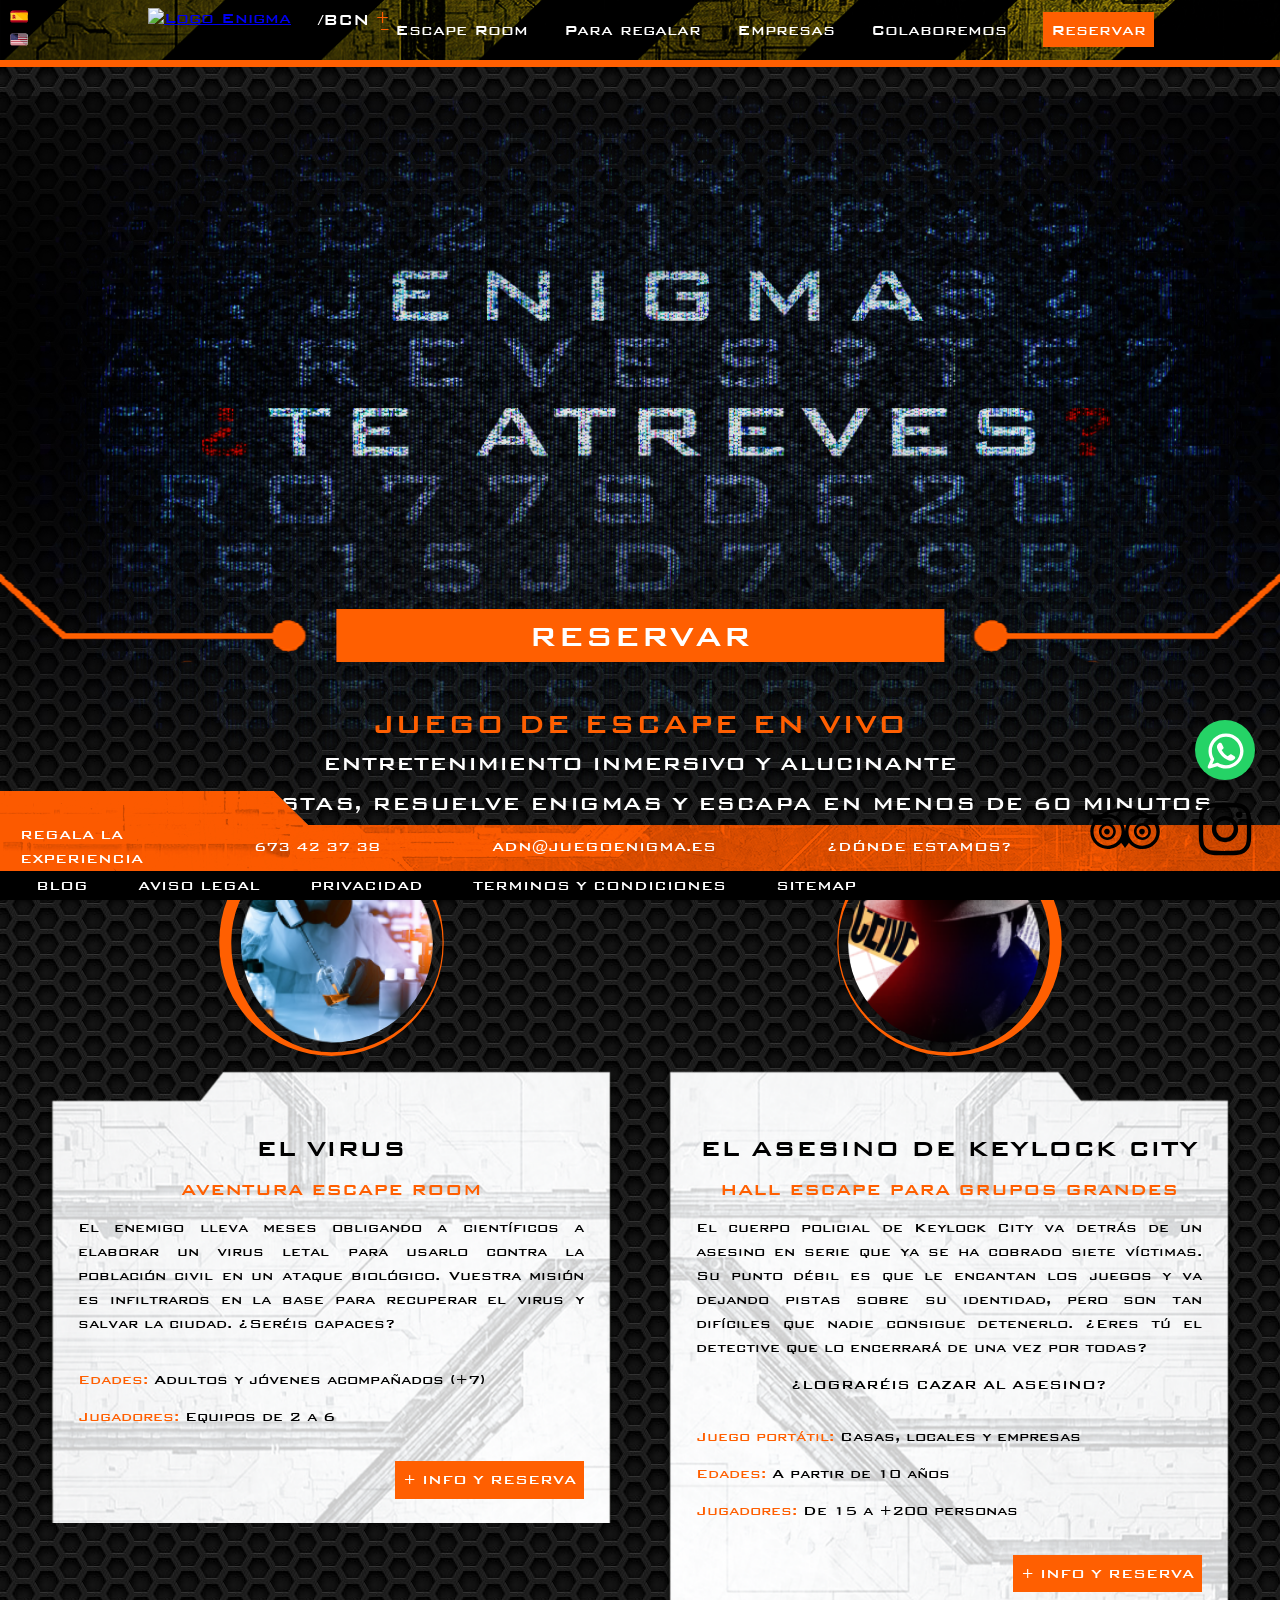
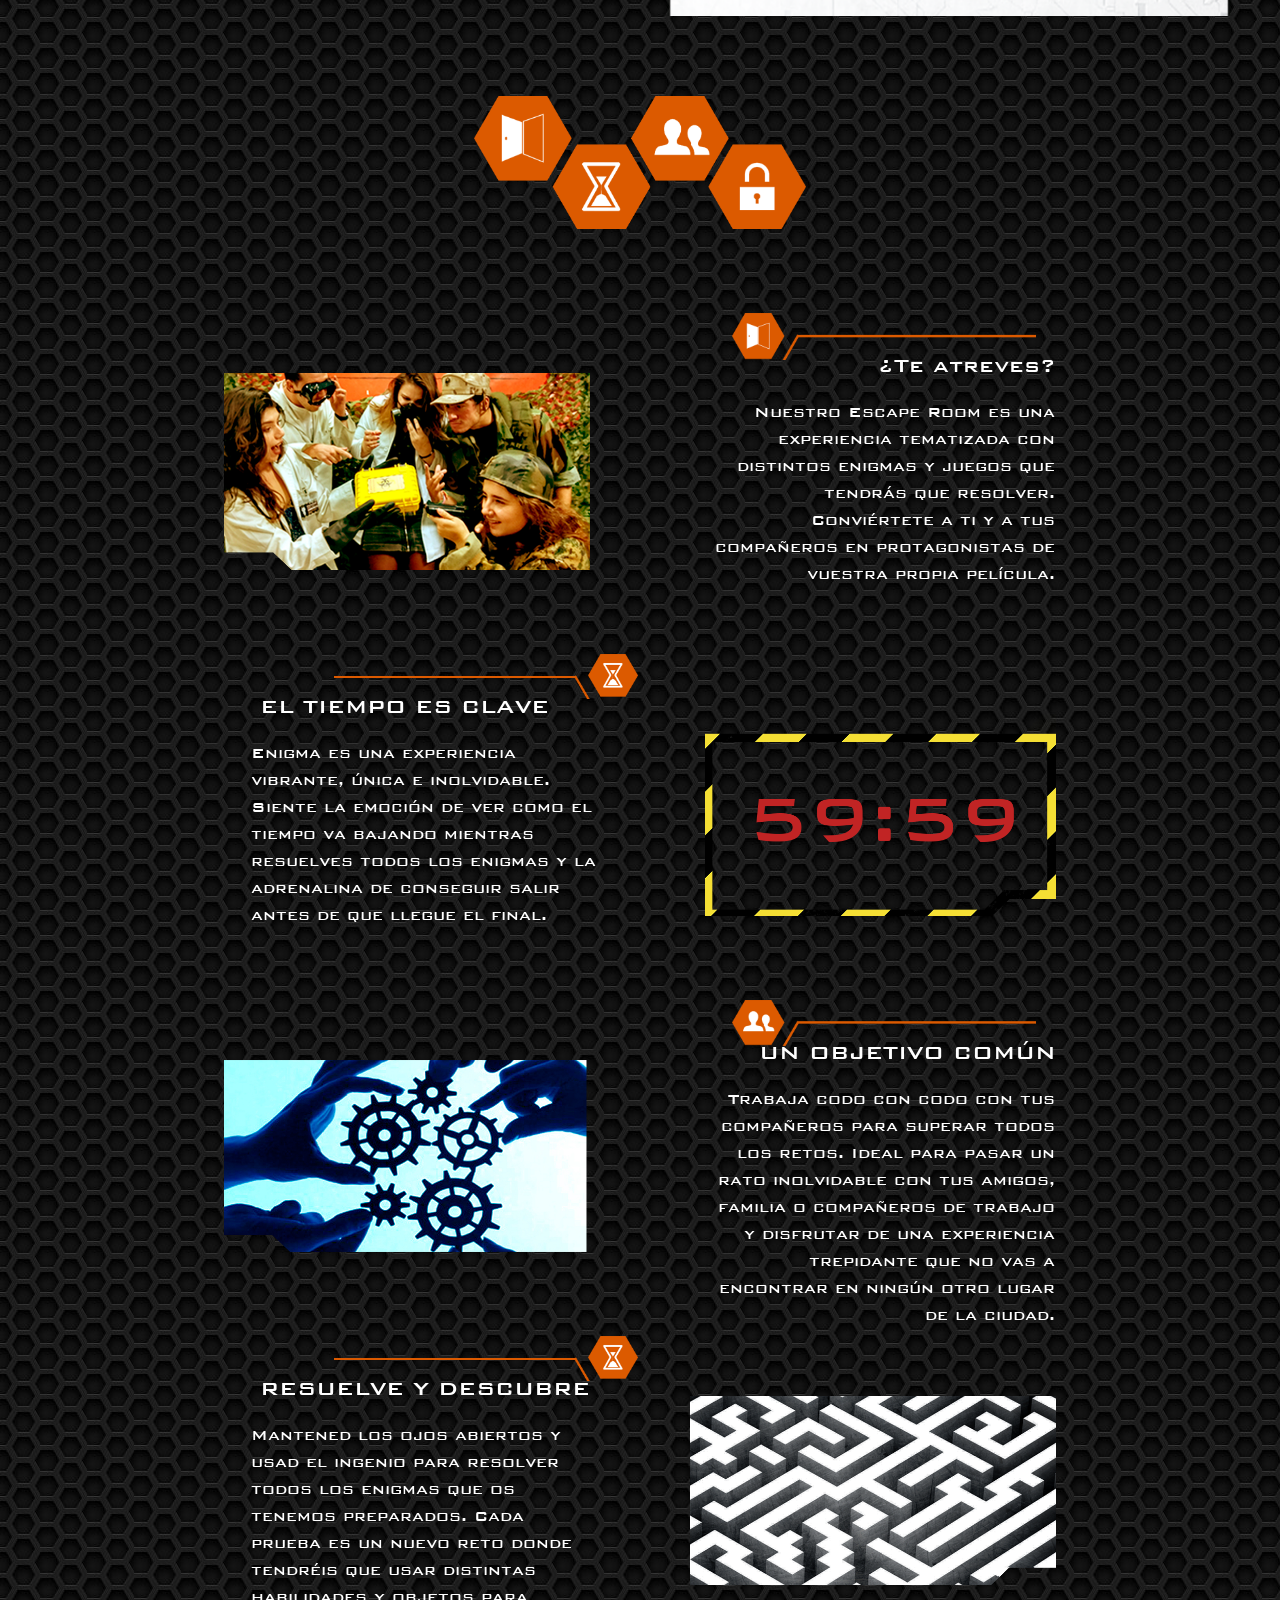
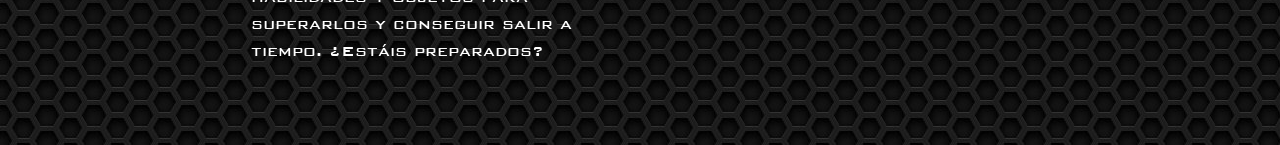
==== commit 1d743a40: "cambios2" ====
--- a/index.html
+++ b/index.html
@@ -197,6 +197,11 @@
         <a href="sitemap.html">SITEMAP</a>
       </div>
     </footer>
+    <!-- Footer móvil -->
+<div class="footer-mobile">
+  <a href="tel:673423738" class="btn-mobile left">LLAMAR</a>
+  <a href="https://maps.app.goo.gl/" class="btn-mobile right">DÓNDE ESTAMOS</a>
+</div>
 
   </body>
 
--- a/style.css
+++ b/style.css
@@ -155,11 +155,13 @@
 }
 
 .main-container {
-  height: 80vh;
+  min-height: 80vh; 
+  width: 100%;
   position: relative;
   background-image: url(./assets/img/home.png);
-  background-size: cover;
-  overflow: hidden;
+  background-size: cover;        
+  background-position: center;   
+  background-repeat: no-repeat; 
 }
 
 .reservas-container {
@@ -1687,14 +1689,14 @@
 .footer-negro {
   display: flex;
   background-color: black;
-  gap: 70px;
+  gap: 20px;
   padding: 6px 6px;
 }
 
 .footer-negro a {
   text-decoration: none;
   color: white;
-  margin-left: 80px;
+  margin-left: 30px;
 }
 
 .panel-donde {
@@ -2177,6 +2179,14 @@
 }
 
 
+@media (max-width: 768px) {
+  .main-container {
+    min-height: 50vh;
+    background-position: contain;    
+  }
+}
+
+
 
 /* responsive  SERVICIOS*/
 
@@ -2322,3 +2332,106 @@
   }
 }
 
+
+
+/* Tablets (hasta ~1024px) */
+@media (max-width: 1024px) {
+  .reservas-container a {
+    font-size: 28px;
+    padding: 0.3em 4em;
+  }
+
+  .reservas-container p:first-of-type {
+    font-size: 28px;
+  }
+
+  .reservas-container p:nth-of-type(2),
+  .reservas-container p:last-of-type {
+    font-size: 20px;
+  }
+
+  .reservas-container .reservas-container-boton img {
+    width: 120px;
+  }
+}
+
+/* Móviles grandes (hasta ~768px) */
+@media (max-width: 768px) {
+  .reservas-container {
+    bottom: 20px;
+    position: absolute;
+    top: 68%;
+    left: 50%;
+    transform: translate(-50%, -50%);
+  }
+
+  .reservas-container .reservas-container-boton {
+    gap: 1em;
+  }
+
+  .reservas-container a {
+    font-size: 22px;
+    padding: 0.4em 3em;
+  }
+
+  .reservas-container p:first-of-type {
+    font-size: 22px;
+  }
+
+  .reservas-container p:nth-of-type(2),
+  .reservas-container p:last-of-type {
+    font-size: 18px;
+  }
+
+  .reservas-container .reservas-container-boton img {
+    width: 90px;
+  }
+}
+
+
+
+/*footer */
+/* Footer móvil oculto por defecto */
+.footer-mobile {
+  display: none;
+}
+
+/* FOOTER DESKTOP: visible solo en pantallas grandes */
+footer {
+  display: block;
+}
+
+/* RESPONSIVE: hasta 768px solo footer móvil */
+@media (max-width: 768px) {
+  footer {
+    display: none; /* Oculta footer original */
+  }
+
+  .footer-mobile {
+    display: flex;
+    justify-content: space-between;
+    align-items: center;
+    position: fixed;
+    bottom: 0;
+    left: 0;
+    width: 100%;
+    background-color: #ff5f01;
+    z-index: 9999;
+  }
+
+  .btn-mobile {
+    flex: 1;
+    text-align: center;
+    color: white;
+    font-size: 15px;
+    font-weight: bold;
+    text-decoration: none;
+    padding: 0.8em 0;
+  }
+
+  .btn-mobile.left {
+    border-right: 2px solid rgba(255, 255, 255, 0.4);
+  }
+}
+
+
